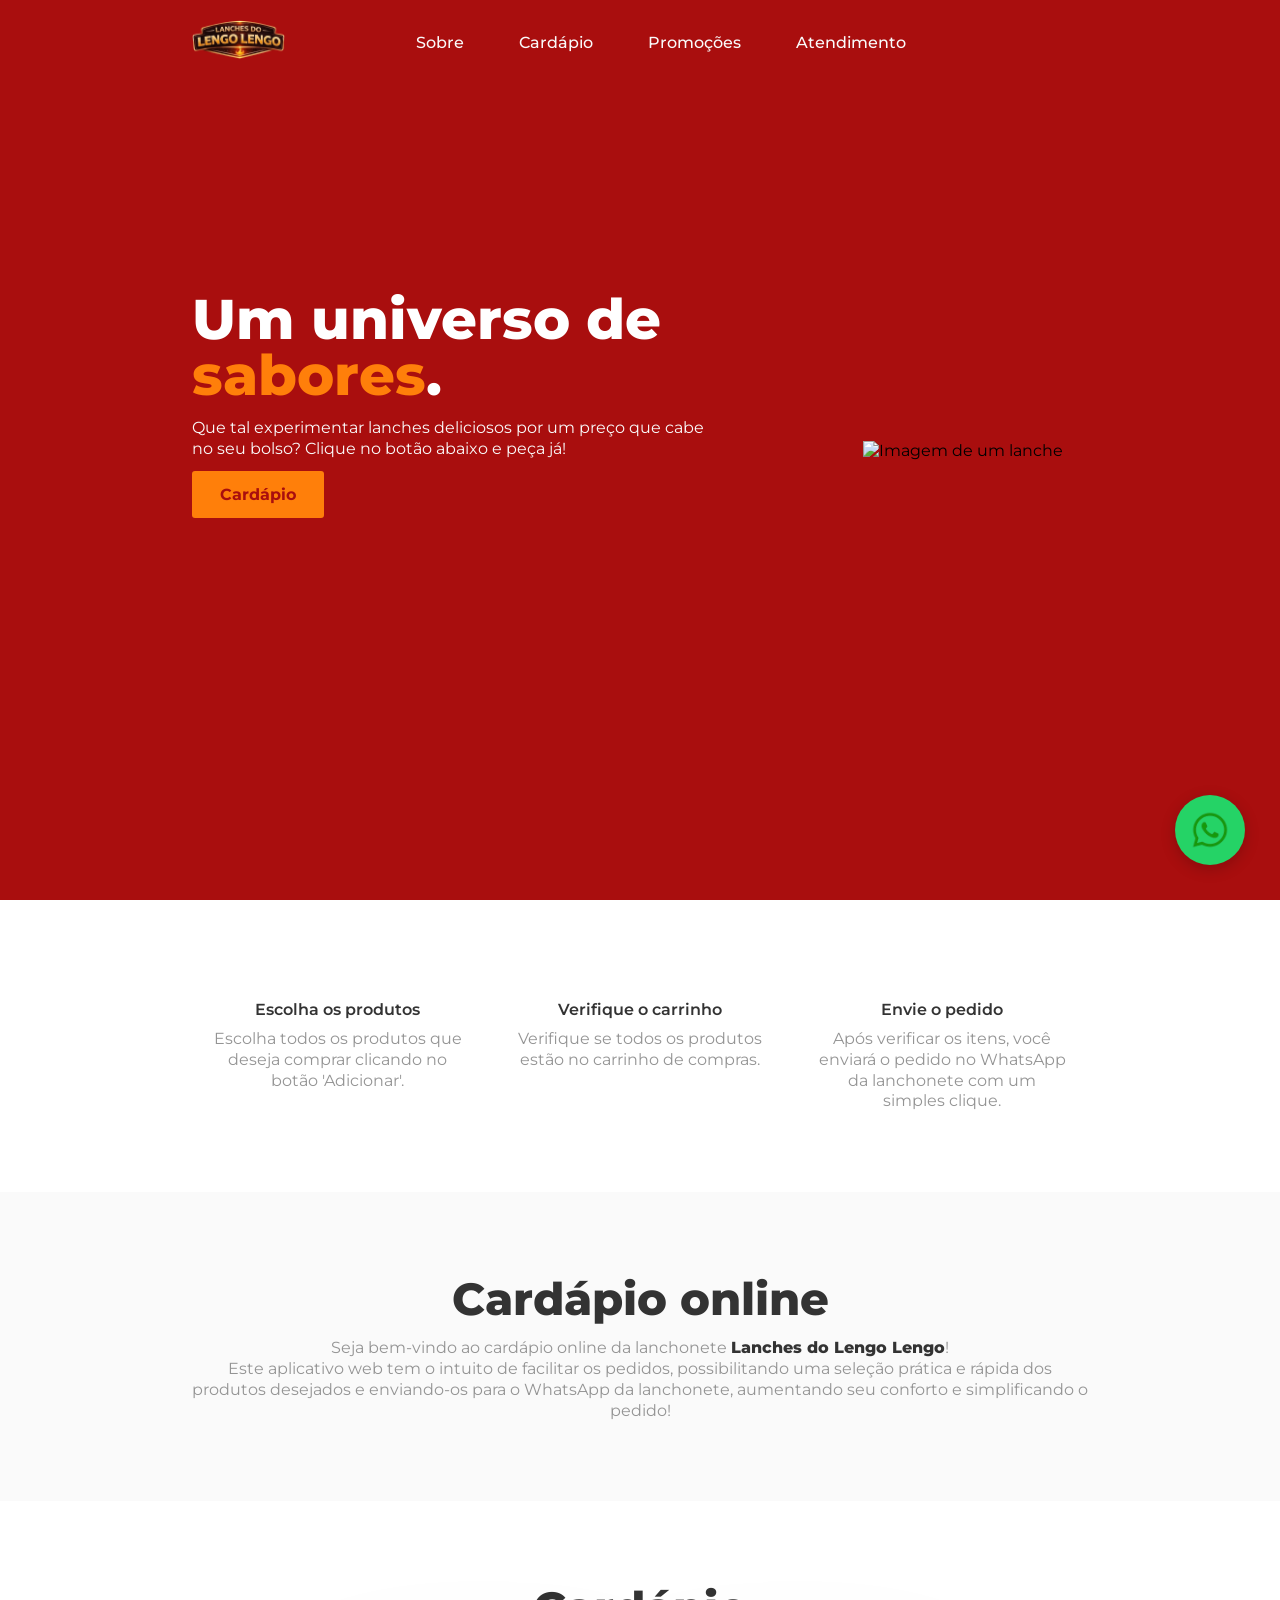
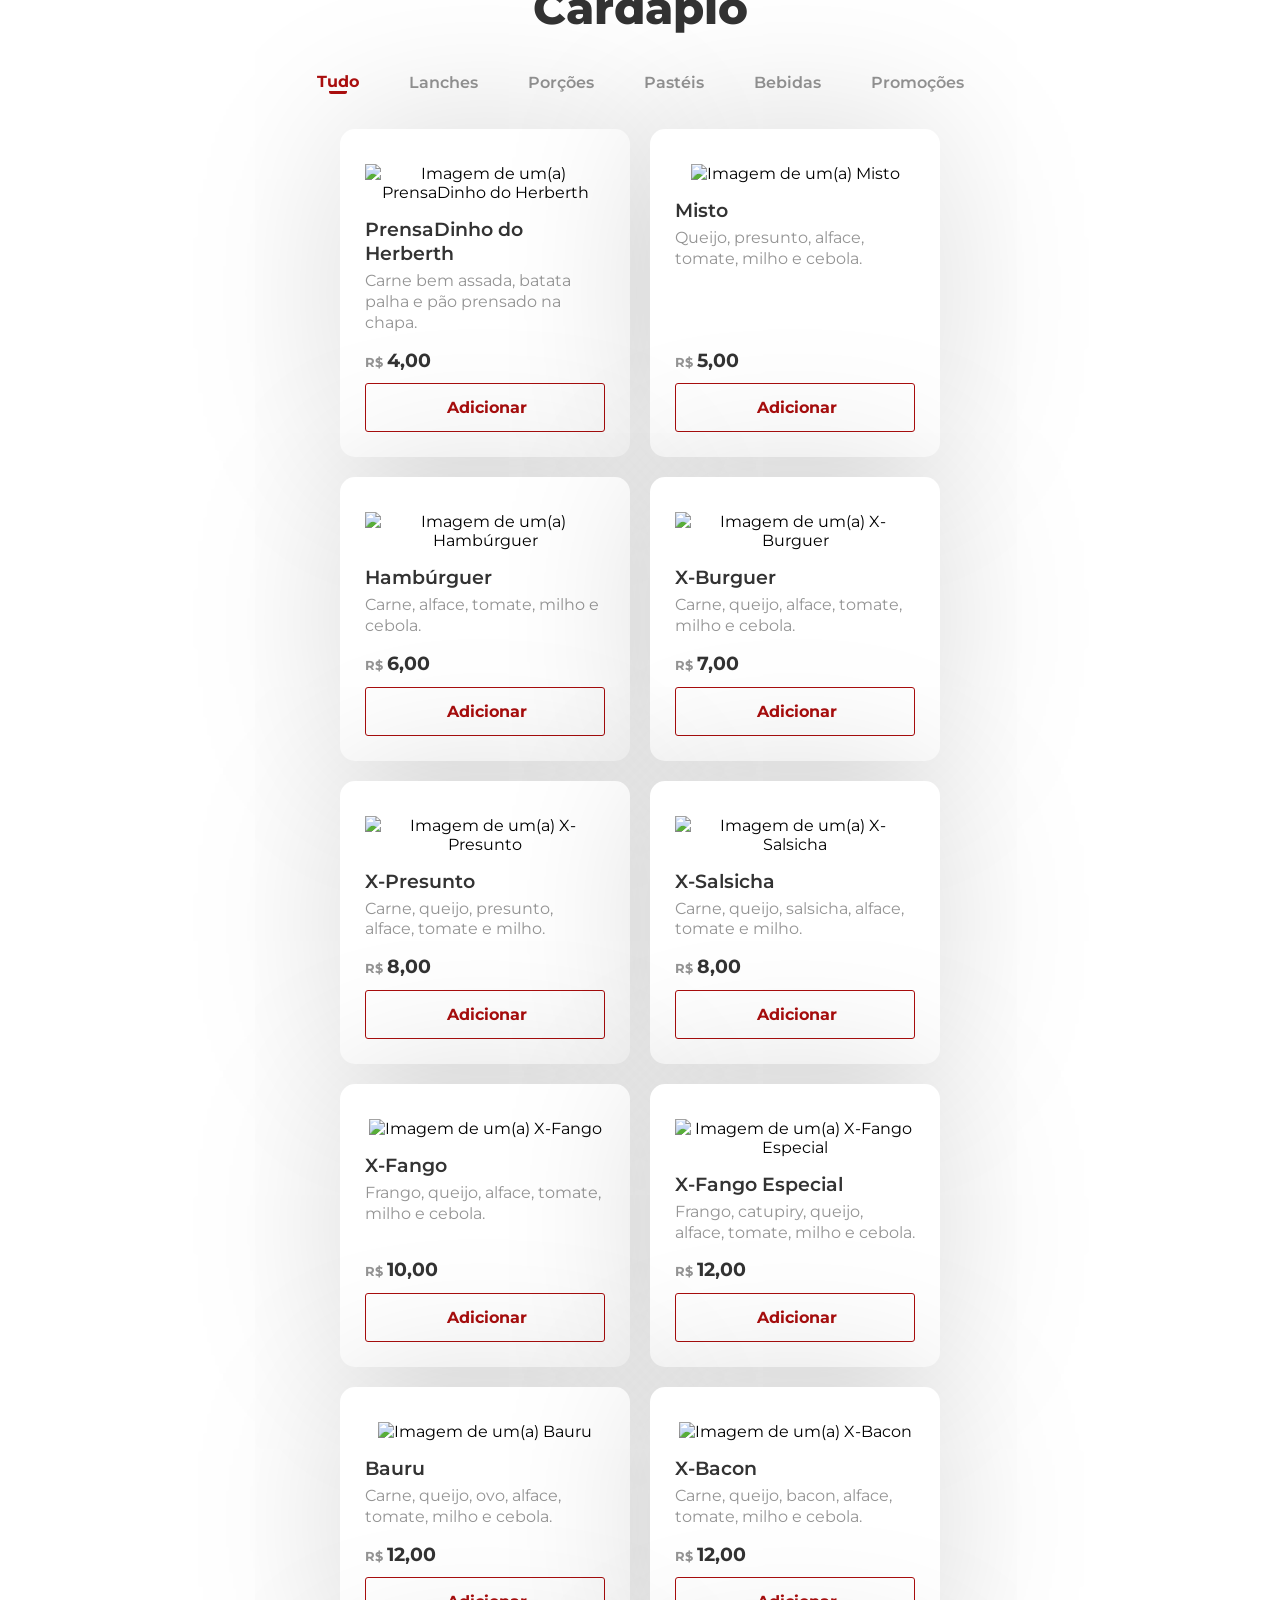
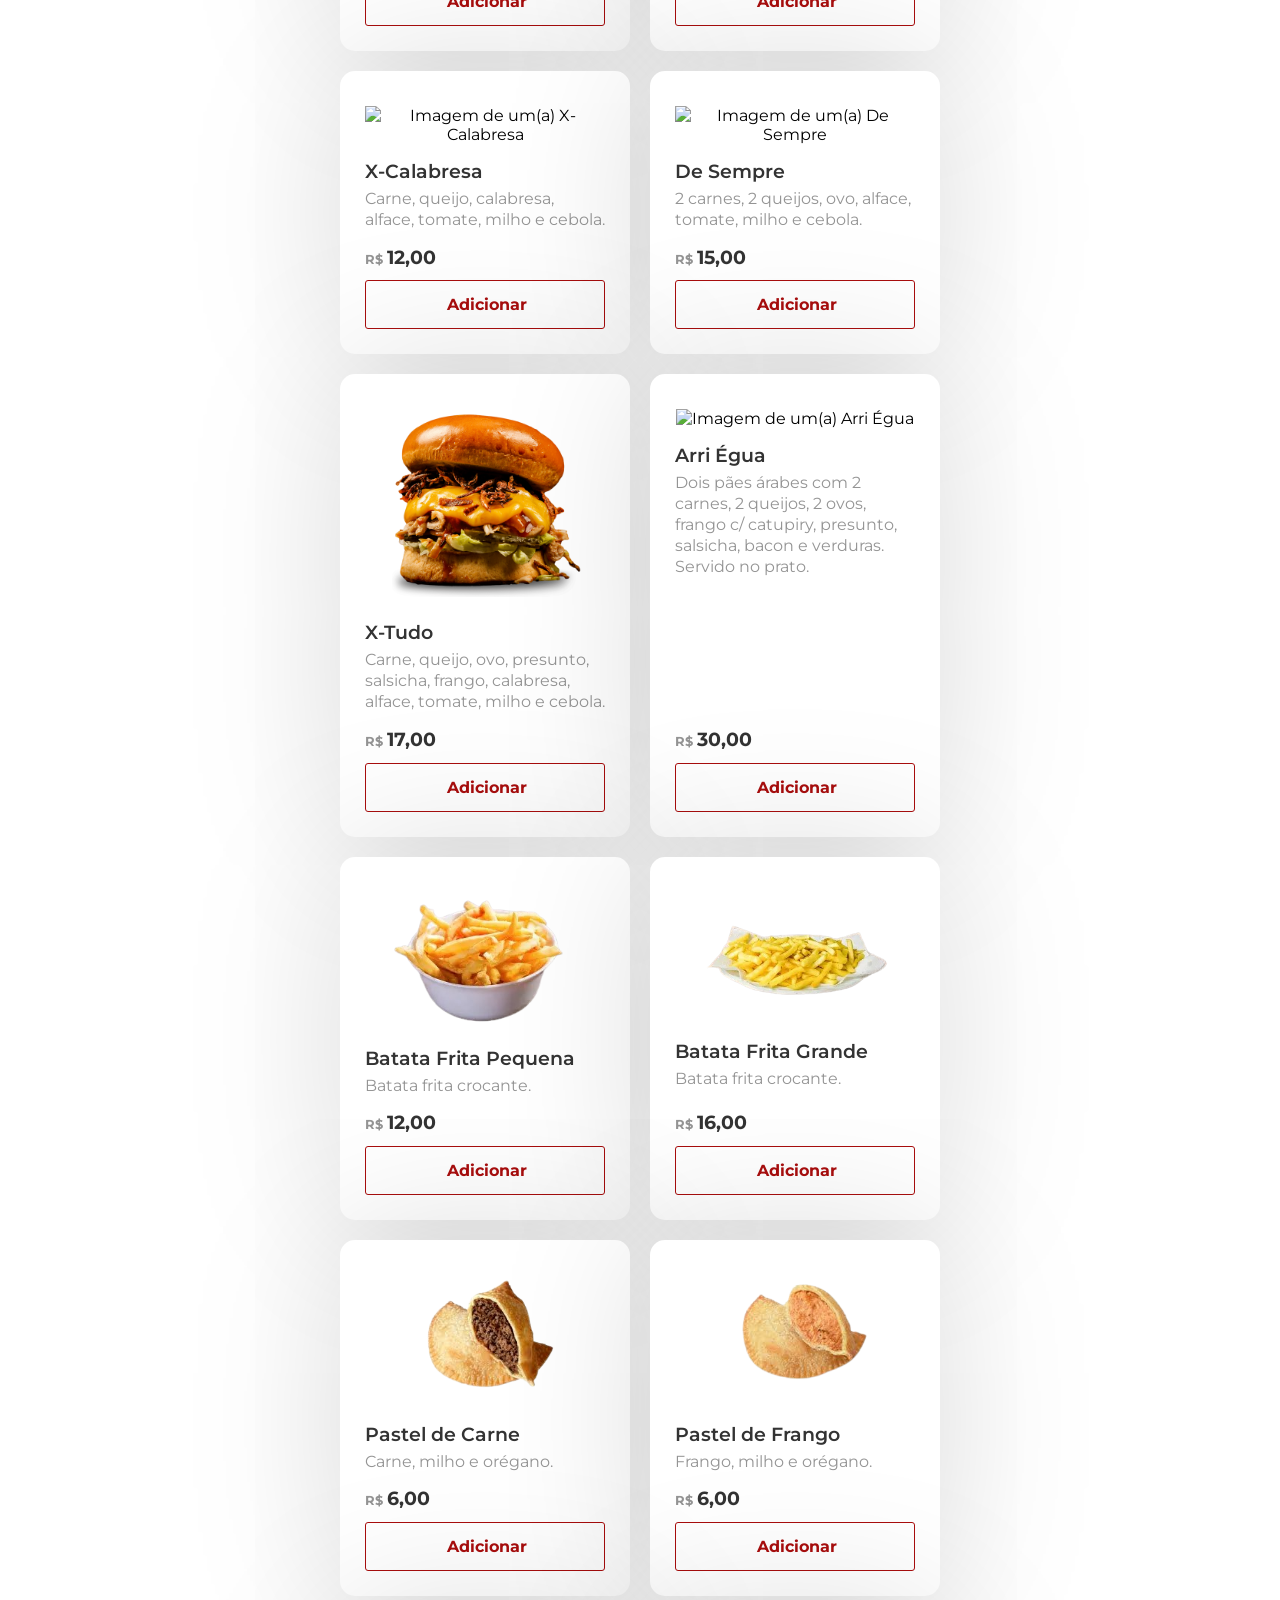
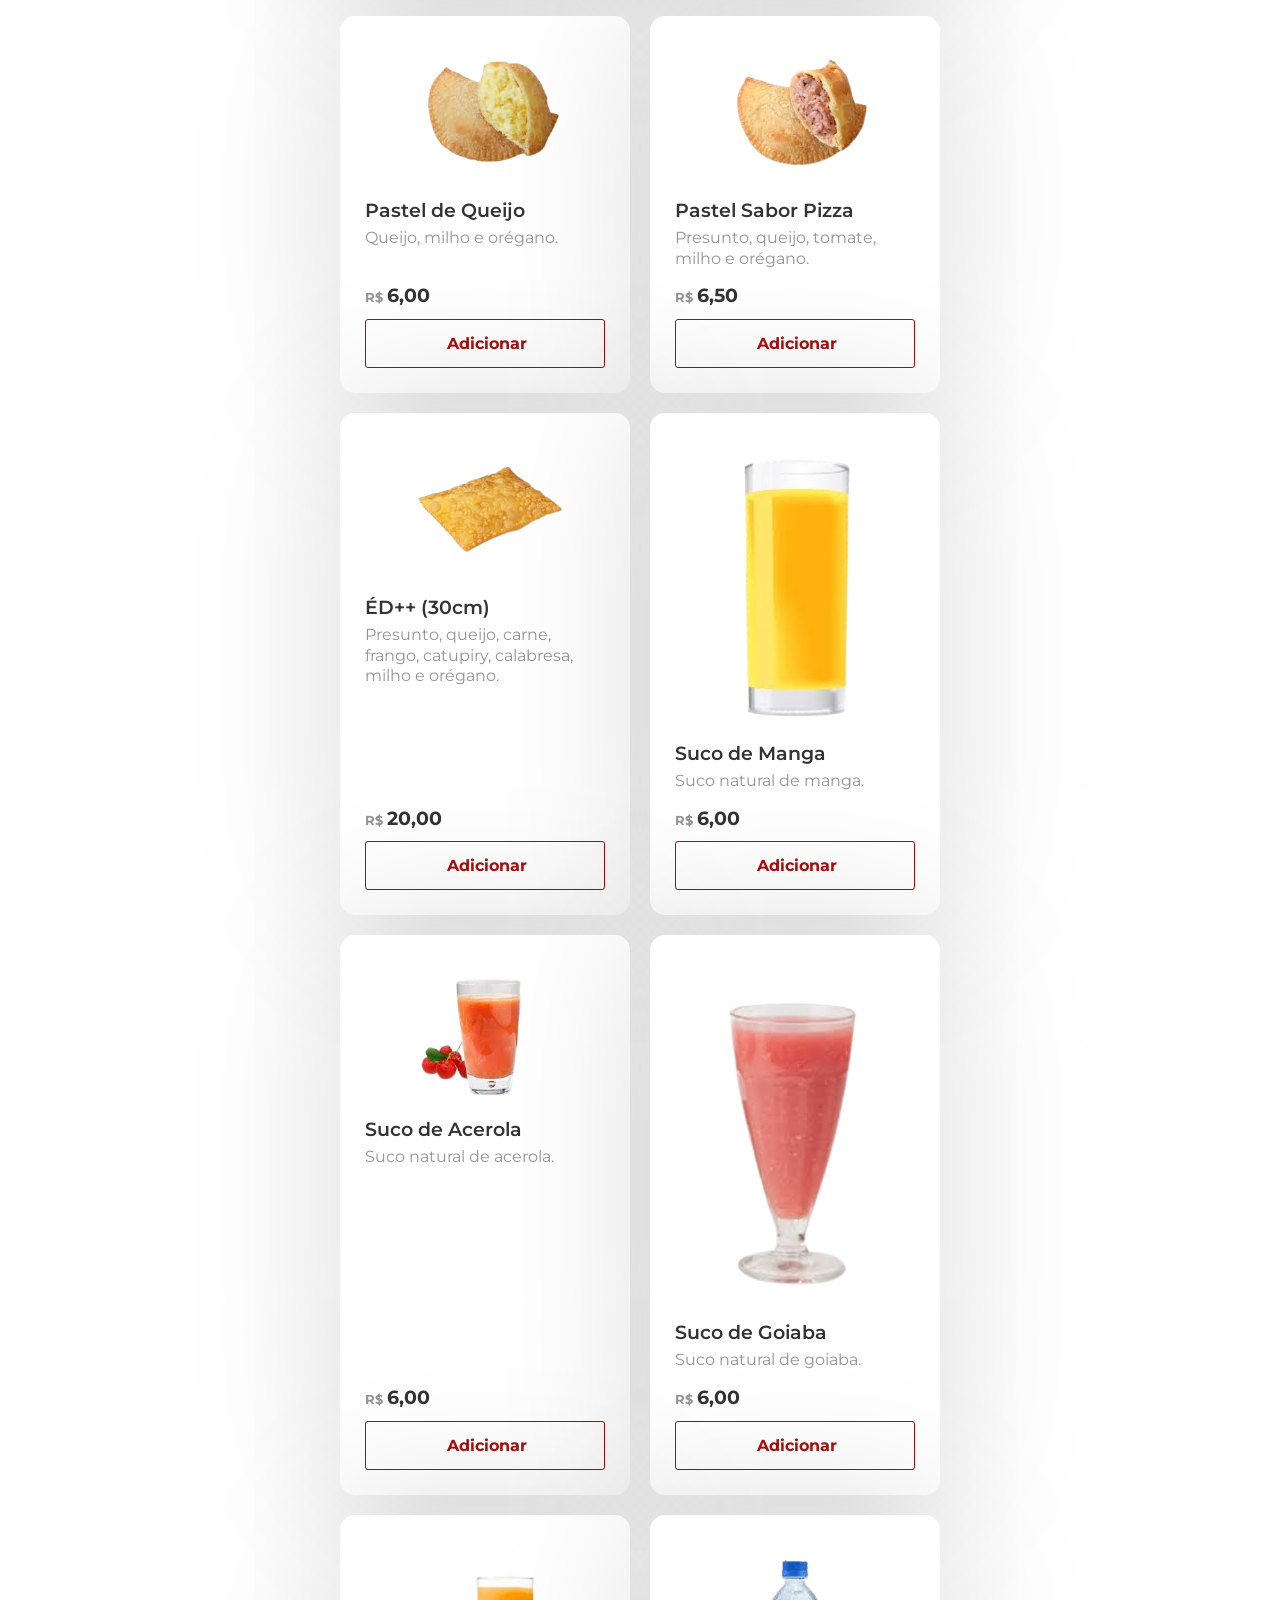
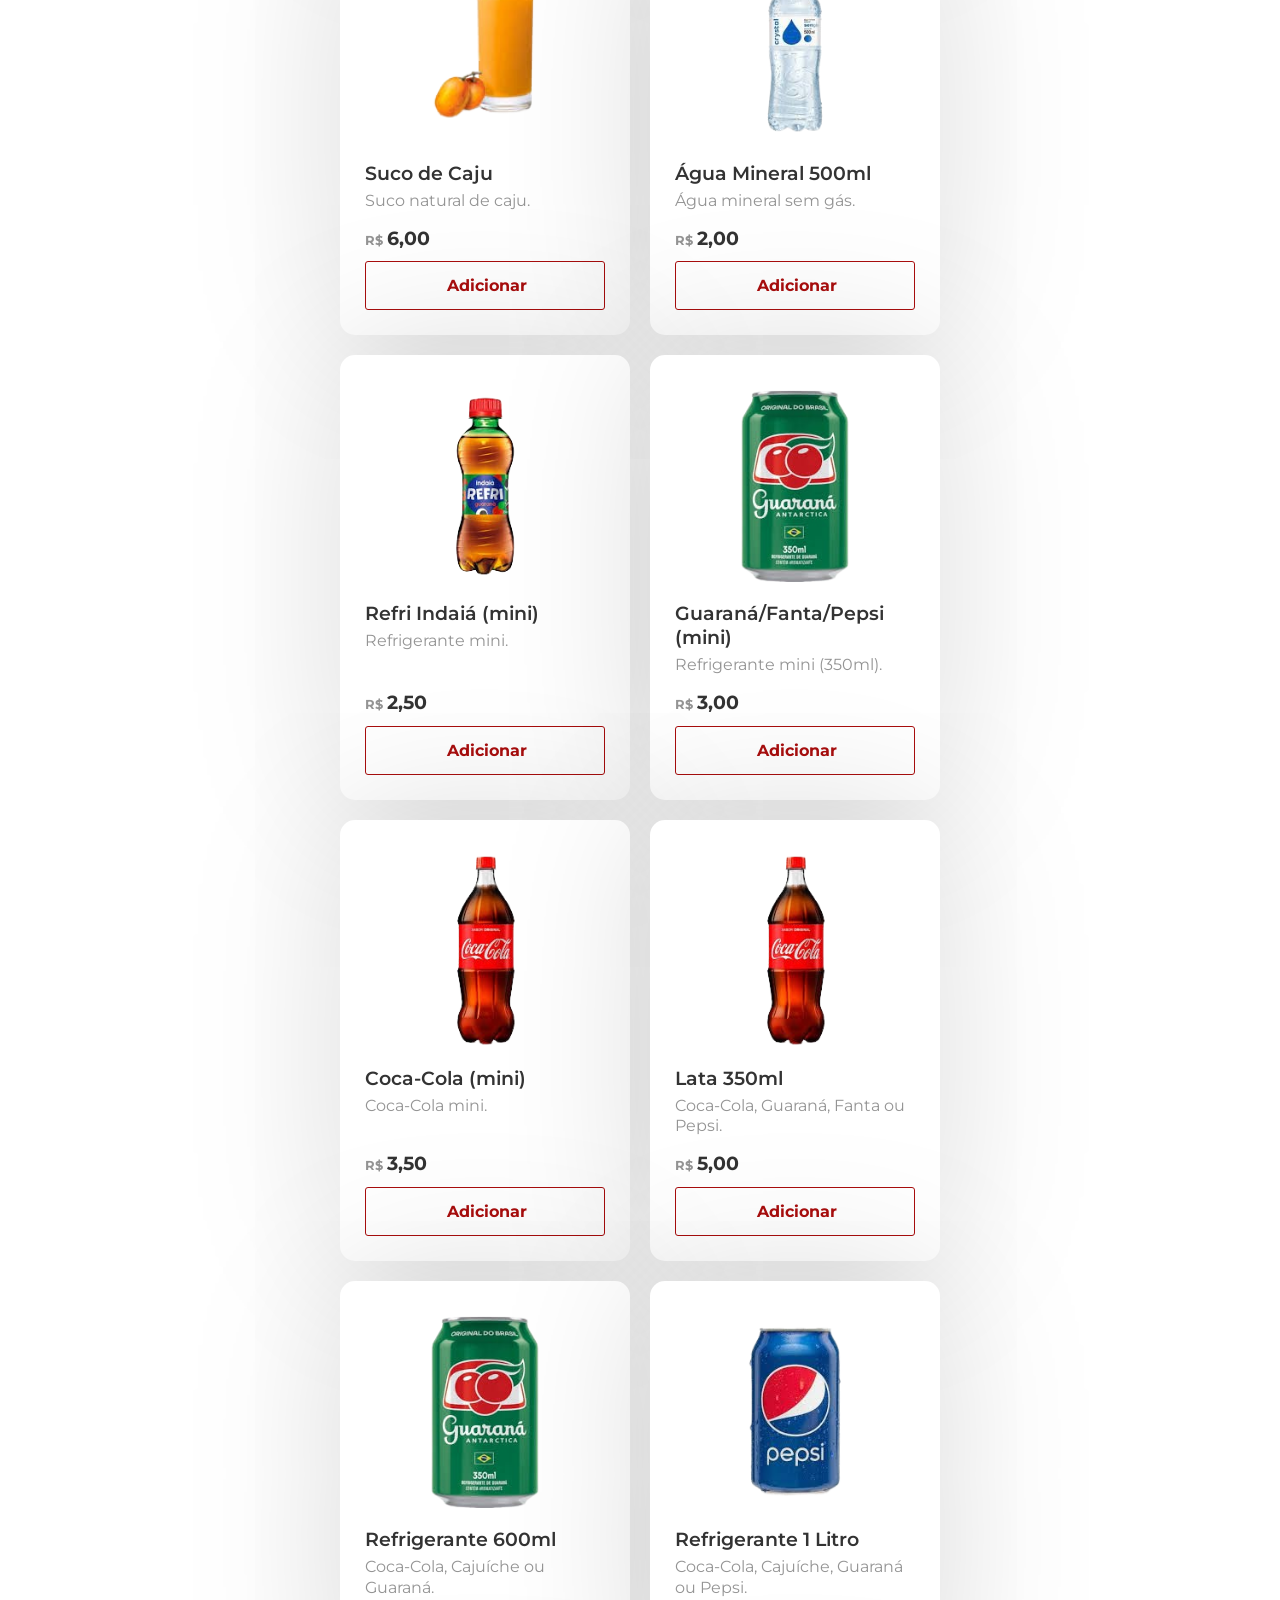
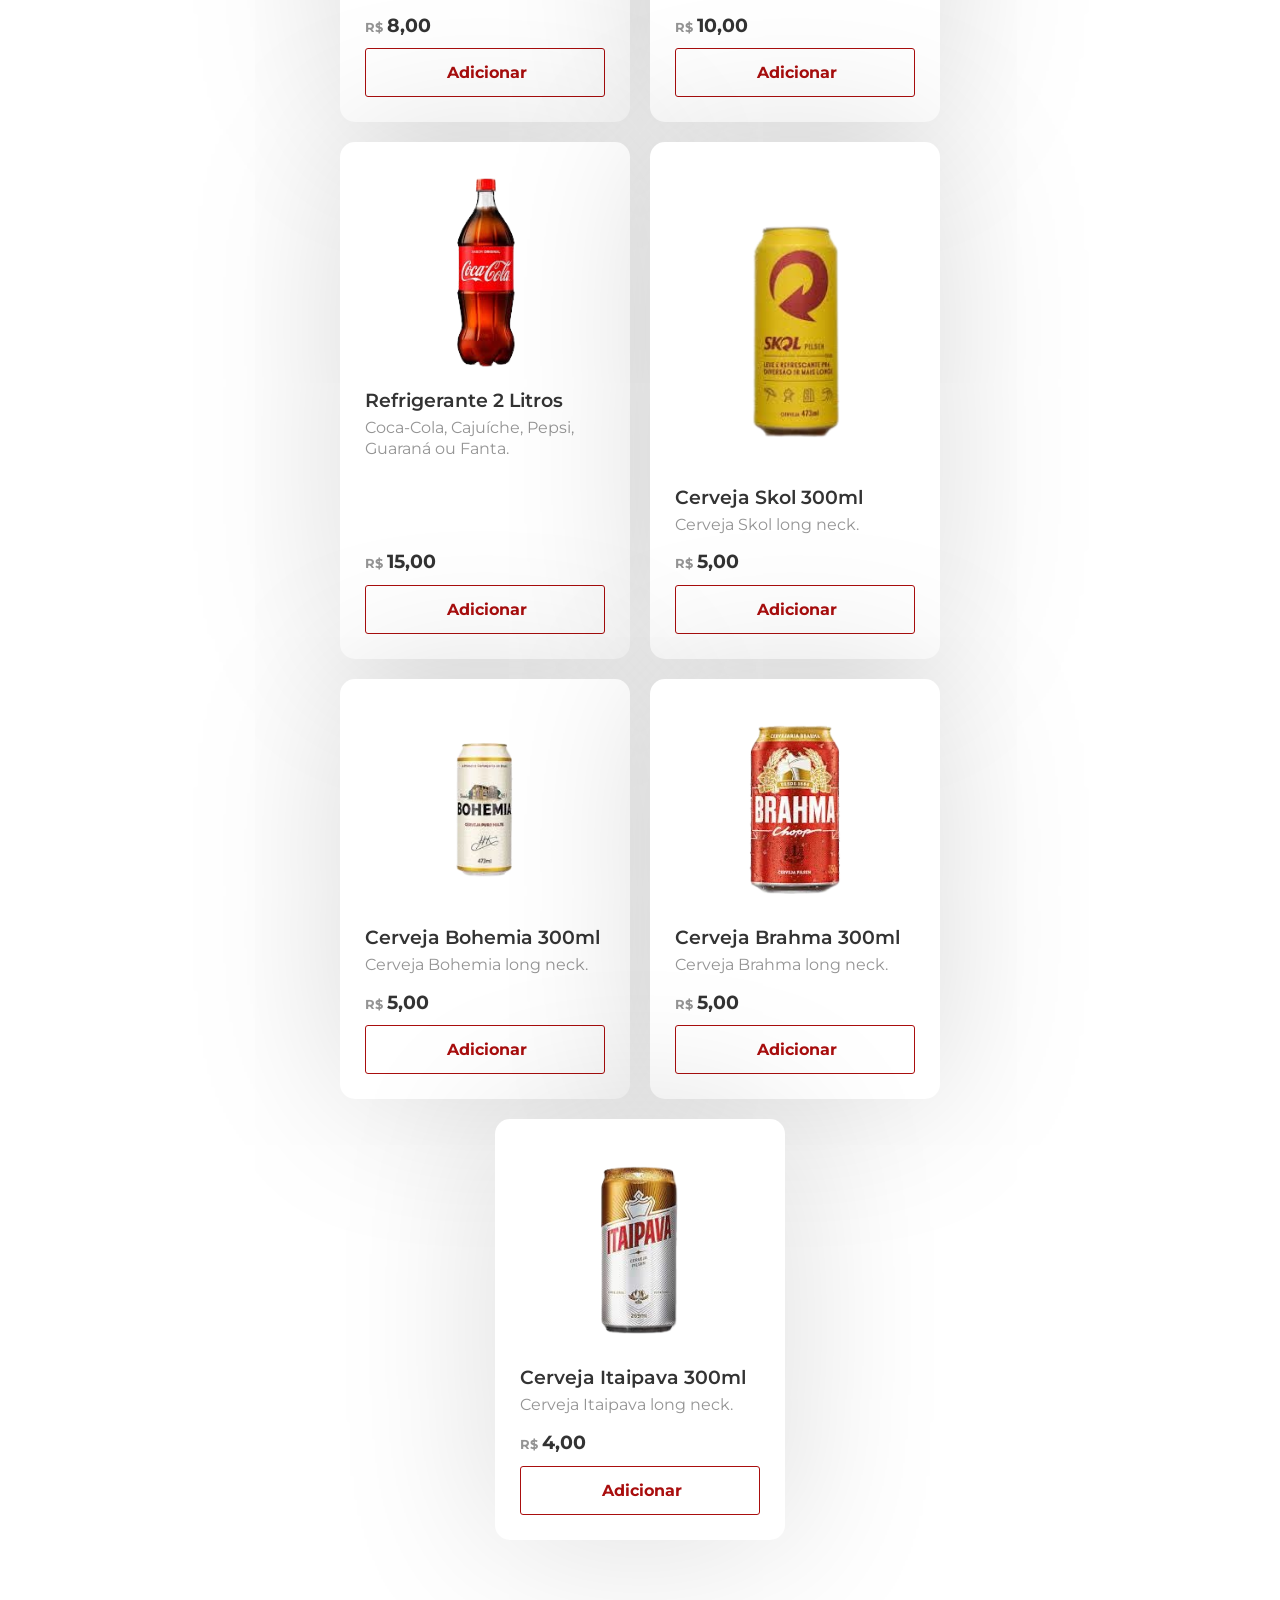
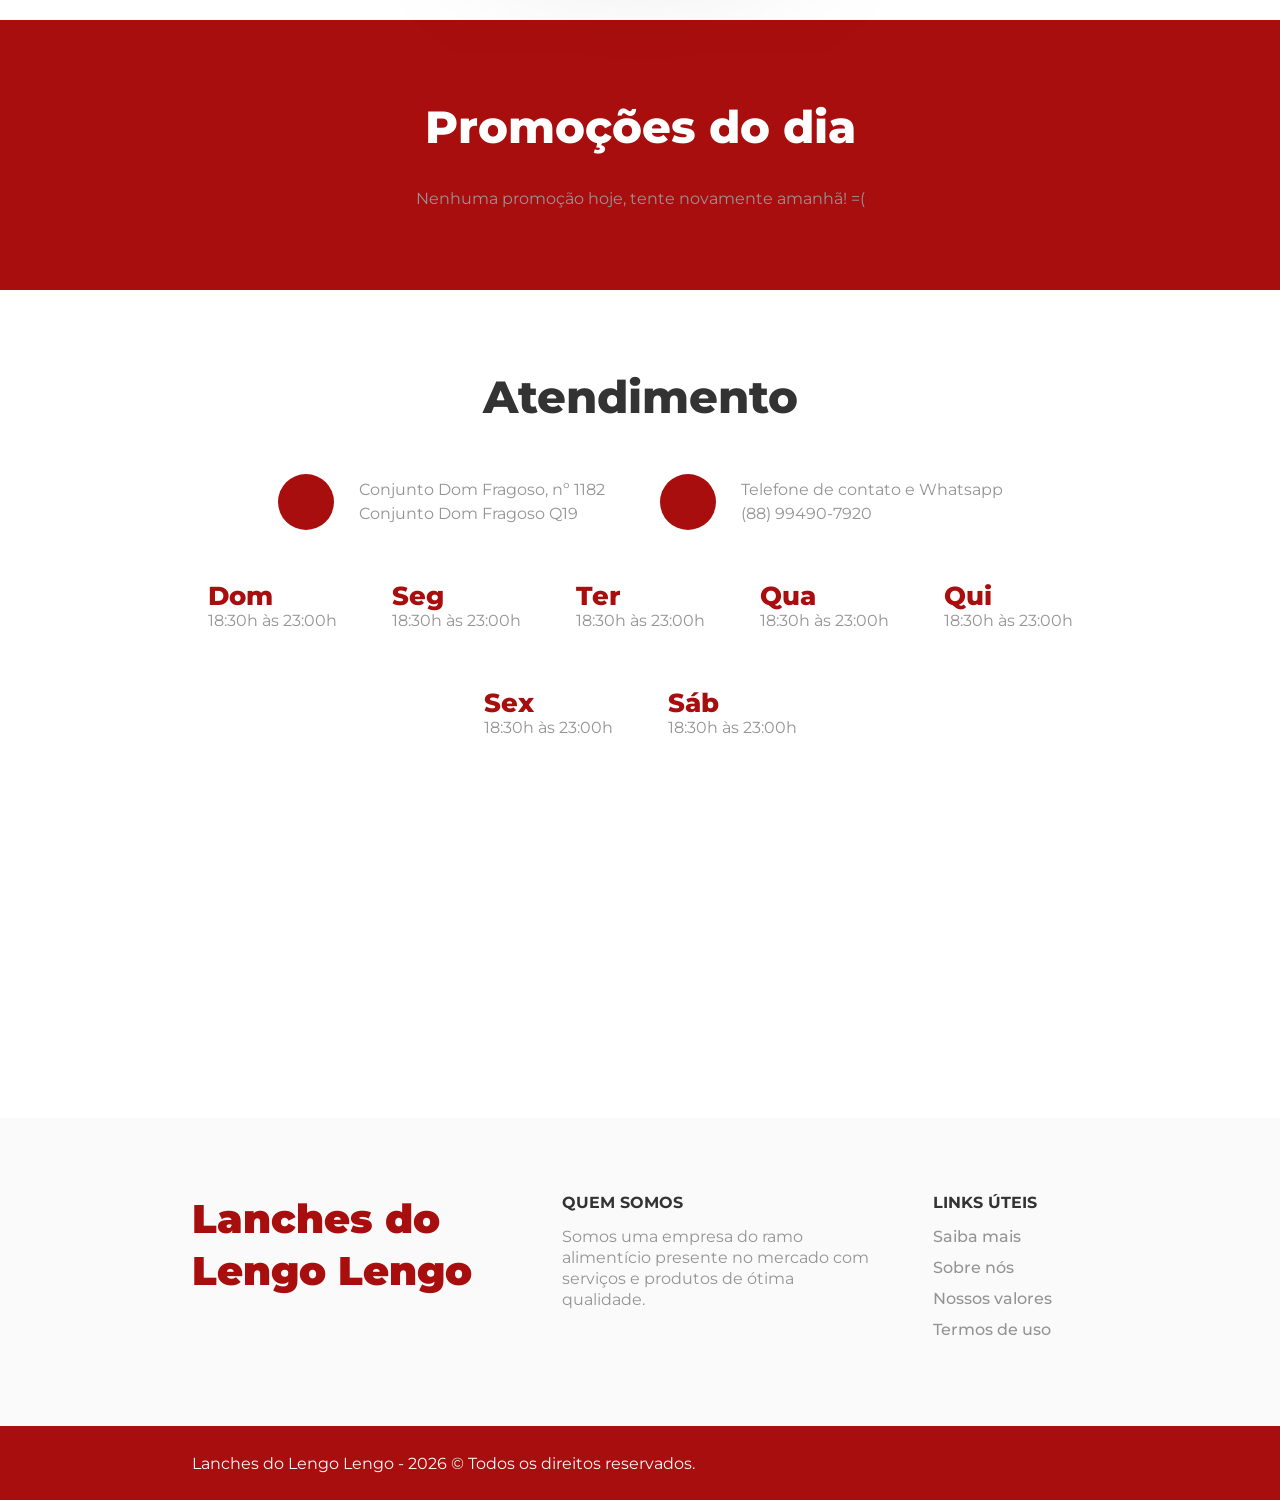
==== index.html @ bfedcb13 "Upload completo do site" ====
<!DOCTYPE html>
<html lang="pt-br">

<head>
    <meta charset="UTF-8" />
    <meta http-equiv="X-UA-Compatible" content="IE=edge" />
    <meta name="viewport" content="width=device-width, initial-scale=1.0" />
    <link rel="preconnect" href="https://fonts.googleapis.com">
    <link rel="preconnect" href="https://fonts.gstatic.com" crossorigin>
    <link href="https://fonts.googleapis.com/css2?family=Montserrat:wght@400;500;600;700;800;900&display=swap"
        rel="stylesheet">
    <link rel="stylesheet" href="./css/style.css">
    <link rel="stylesheet" type="text/css" href="https://cdn.jsdelivr.net/npm/toastify-js/src/toastify.min.css">
    <link rel="shortcut icon" href="./img/favicon.png" type="image/x-icon">
    <title>Lanches do | Lengo Lengo</title>
</head>

<body>
    <!-- NAVBAR -->
    <div class="navbar">
        <div class="content">
            <a href="#" class="logo">
                <img src="./img/logo.png" alt="Lanches do Lengo Lengo" height="40">
            </a>
            <!-- PC -->
            <div class="items">
                <a href="#about">
                    Sobre
                </a>
                <a href="#menu">
                    Cardápio
                </a>
                <a href="#promotions">
                    Promoções
                </a>
                <a href="#service">
                    Atendimento
                </a>
            </div>
            <div class="icons">
                <a href="./view/cart.html">
                    <span class="iconify-inline" data-icon="mdi:cart-variant"></span>
                    <div class="cartNotify"></div>
                </a>
                <a href="https://wa.me/5588994907920?text=Olá!%20Quero%20fazer%20um%20pedido" class="whatsapp">
                    <span class="iconify-inline" data-icon="akar-icons:whatsapp-fill"></span>
                </a>
            </div>
            <!-- Botão WhatsApp Flutuante -->
            <a href="https://wa.me/5588994907920?text=Olá!%20Quero%20fazer%20um%20pedido" class="whatsapp-float"
                target="_blank">
                <img src="./img/whats.png" alt="WhatsApp">
            </a>
            <!-- MOBILE -->
            <div class="btnMobile">
                <span class="iconify-inline" data-icon="cil:burger"></span>
            </div>
        </div>
        <div class="itemsMobile">
            <a href="#about">
                Sobre
            </a>
            <a href="#menu">
                Cardápio
            </a>
            <a href="#promotions">
                Promoções
            </a>
            <a href="#service">
                Atendimento
            </a>
            <div class="icons">
                <a href="./view/cart.html">
                    <span class="iconify-inline" data-icon="mdi:cart-variant"></span>
                    <div class="cartNotify"></div>
                </a>
                <a href="https://wa.me/5588994907920" class="whatsapp">
                    <span class="iconify-inline" data-icon="akar-icons:whatsapp-fill"></span>
                </a>
            </div>
        </div>
    </div>
    <!-- BANNER -->
    <div class="banner">
        <div class="bannerContent">
            <div>
                <h1>Um universo de <span>sabores</span>.</h1>
                <p id="subtitle">Que tal experimentar lanches deliciosos por um preço que cabe no seu bolso? Clique no
                    botão abaixo e peça já!</p>
                <a href="#menu" class="btn">Cardápio</a>
                <div class="social">
                    <a href="#">
                        <span class="iconify" data-icon="brandico:facebook"></span>
                    </a>
                    <a href="https://www.instagram.com/lanche_do_lengo_lengo?igsh=MXhtbGJpa2sxb2txZg==">
                        <span class="iconify" data-icon="akar-icons:instagram-fill"></span>
                    </a>
                </div>
            </div>
            <img src="./img/burger.png" alt="Imagem de um lanche">
        </div>
    </div>
    <!-- ITEMS -->
    <div class="items container">
        <div class="cardItems">
            <span class="iconify" data-icon="ph:tote-duotone"></span>
            <h4>Escolha os produtos</h4>
            <p>Escolha todos os produtos que deseja comprar clicando no botão 'Adicionar'.</p>
        </div>
        <div class="cardItems">
            <span class="iconify" data-icon="ph:circle-wavy-check-duotone"></span>
            <h4>Verifique o carrinho</h4>
            <p>Verifique se todos os produtos estão no carrinho de compras.</p>
        </div>
        <div class="cardItems">
            <span class="iconify" data-icon="ph:wallet-duotone"></span>
            <h4>Envie o pedido</h4>
            <p>Após verificar os itens, você enviará o pedido no WhatsApp da lanchonete com um simples clique.</p>
        </div>
    </div>
    <!-- ABOUT MENU ONLINE -->
    <div id="about">
        <div class="container">
            <h3>Cardápio online</h3>
            <p>Seja bem-vindo ao cardápio online da lanchonete <span>Lanches do Lengo Lengo</span>!</p>
            <p>Este aplicativo web tem o intuito de facilitar os pedidos, possibilitando uma seleção prática e rápida
                dos produtos desejados e enviando-os para o WhatsApp da lanchonete, aumentando seu conforto e
                simplificando o pedido!</p>
        </div>
    </div>
    <!-- MENU -->
    <div id="menu" class="container">
        <h3>Cardápio</h3>
        <div class="linksMenu">
            <button href="#" class="linkMenu active" id="showAll">Tudo</button>
            <button href="#" class="linkMenu" id="showSnacks">Lanches</button>
            <button href="#" class="linkMenu" id="showPortions">Porções</button>
            <button href="#" class="linkMenu" id="showPasteis">Pastéis</button>
            <button href="#" class="linkMenu" id="showDrinks">Bebidas</button>
            <a href="#promotions" class="linkMenu">Promoções</a>
        </div>
        <div class="cardsMenu" id="showMenu">
            <!-- ITEMS MENU -->
        </div>
    </div>

    <!-- PROMOTIONS -->
    <div id="promotions">
        <div class="container">
            <h3>Promoções do dia</h3>
            <div class="cardsMenu" id="showPromotions">
                <!-- ITEMS MENU -->
            </div>
        </div>
    </div>
    <!-- SERVICE -->
    <div id="service" class="container">
        <h3>Atendimento</h3>
        <div class="locAndCont">
            <div class="cardLAC">
                <div class="circle">
                    <span class="iconify-inline" data-icon="akar-icons:location"></span>
                </div>
                <p>Conjunto Dom Fragoso, nº 1182<br>Conjunto Dom Fragoso Q19</p>
            </div>
            <div class="cardLAC">
                <div class="circle">
                    <span class="iconify-inline" data-icon="akar-icons:phone"></span>
                </div>
                <p>Telefone de contato e Whatsapp<br>(88) 99490-7920</p>
            </div>

        </div>
        <div class="days">
            <div class="cardDays">
                <h5>Dom</h5>
                <p>18:30h às 23:00h</p>
            </div>
            <div class="cardDays">
                <h5>Seg</h5>
                <p>18:30h às 23:00h</p>
            </div>
            <div class="cardDays">
                <h5>Ter</h5>
                <p>18:30h às 23:00h</p>
            </div>
            <div class="cardDays">
                <h5>Qua</h5>
                <p>18:30h às 23:00h</p>
            </div>
            <div class="cardDays">
                <h5>Qui</h5>
                <p>18:30h às 23:00h</p>
            </div>
            <div class="cardDays">
                <h5>Sex</h5>
                <p>18:30h às 23:00h</p>
            </div>
            <div class="cardDays">
                <h5>Sáb</h5>
                <p>18:30h às 23:00h</p>
            </div>
        </div>
    </div>
    <!-- MAP -->
    <iframe
        src="https://www.google.com/maps/embed?pb=!1m18!1m12!1m3!1d3979.869975416305!2d-40.887133!3d-5.176528!2m3!1f0!2f0!3f0!3m2!1i1024!2i768!4f13.1!3m3!1m2!1s0x7b9f2e8e8b8b8b8%3A0x1234567890abcdef!2sRua%20Gon%C3%A7alo%20De%20Melo%20Lima%2C%201182%2C%20Crate%C3%BAs%20-%20CE%2C%2063705-305!5e0!3m2!1spt-BR!2sbr!4v1742745600000!5m2!1spt-BR!2sbr"
        class="map" allowfullscreen="" loading="lazy" referrerpolicy="no-referrer-when-downgrade">
    </iframe>
    <!-- FOOTER -->
    <div class="footerTop">
        <div class="content">
            <p id="logo">Lanches do Lengo Lengo</p>
            <div>
                <h4>Quem somos</h4>
                <p>Somos uma empresa do ramo alimentício presente no mercado com serviços e produtos de ótima
                    qualidade.</p>
            </div>
            <div class="links">
                <h4>Links úteis</h4>
                <a href="#">Saiba mais</a>
                <a href="#">Sobre nós</a>
                <a href="#">Nossos valores</a>
                <a href="#">Termos de uso</a>
            </div>
        </div>
    </div>
    <div class="footerBottom">
        <div class="content">
            <p>Lanches do Lengo Lengo - 2026 &copy; Todos os direitos reservados.</p>
            <div class="social">
                <a href="#">
                    <span class="iconify" data-icon="brandico:facebook"></span>
                </a>
                <a href="https://www.instagram.com/lanche_do_lengo_lengo?igsh=MXhtbGJpa2sxb2txZg==">
                    <span class="iconify" data-icon="akar-icons:instagram-fill"></span>
                </a>
            </div>
        </div>
    </div>

    <script src="https://code.iconify.design/2/2.2.1/iconify.min.js"></script>
    <script type="text/javascript" src="https://cdn.jsdelivr.net/npm/toastify-js"></script>
    <script src="./js/products.js"></script>
    <script src="./js/cart.js"></script>
    <script src="./js/menu.js"></script>
    <script src="./js/navbar.js"></script>
</body>

</html>
---- css/style.css ----
* {
  padding: 0;
  margin: 0;
  outline: 0;
  -webkit-box-sizing: border-box;
          box-sizing: border-box;
  font-family: 'Montserrat', sans-serif;
}

body {
  overflow-x: hidden;
  background: #FFFFFF;
}

html {
  scroll-behavior: smooth;
  scroll-padding-top: 3rem;
}

::-moz-selection {
  background: #FF7F0A;
  color: #FFFFFF;
}

::selection {
  background: #FF7F0A;
  color: #FFFFFF;
}

h1 {
  font-weight: 800;
  font-size: 3.5rem;
  line-height: 100%;
  color: #FFFFFF;
}

h1 span {
  color: #FF7F0A;
}

h3 {
  font-weight: 800;
  font-size: 2.8rem;
  color: #333;
  margin-bottom: 35px;
  text-align: center;
}

h4 {
  font-weight: 600;
  font-size: 1rem;
  color: #333;
}

p {
  font-weight: 400;
  font-size: 1rem;
  line-height: 130%;
  color: #949494;
}

.container {
  max-width: 1500px;
  margin: 0 auto;
  padding: 5rem 0;
}

@media (max-width: 767px) {
  .container {
    width: 95%;
  }
}

@media (min-width: 768px) and (max-width: 1024px) {
  .container {
    width: 90%;
  }
}

@media (min-width: 1025px) {
  .container {
    width: 70%;
  }
}

.row {
  display: -webkit-box;
  display: -ms-flexbox;
  display: flex;
  -ms-flex-wrap: wrap;
      flex-wrap: wrap;
  -webkit-box-pack: center;
      -ms-flex-pack: center;
          justify-content: center;
}

@media (min-width: 1024px) {
  .row {
    -webkit-box-align: center;
        -ms-flex-align: center;
            align-items: center;
    -ms-flex-wrap: nowrap;
        flex-wrap: nowrap;
  }
}

a {
  text-decoration: none;
}

.btn {
  background: #FF7F0A;
  color: #A90E0E;
  font-size: 1rem;
  font-weight: 700;
  padding: 14px 28px;
  border-radius: 3px;
}

.btn:hover {
  -webkit-filter: brightness(0.8);
          filter: brightness(0.8);
  -webkit-transition: .5s ease;
  transition: .5s ease;
}

.navbar {
  position: fixed;
  top: 0;
  left: 0;
  z-index: 2;
  background: #A90E0E;
  width: 100%;
  padding: 20px 0;
}

.navbar .content {
  display: -webkit-box;
  display: -ms-flexbox;
  display: flex;
  -webkit-box-pack: justify;
      -ms-flex-pack: justify;
          justify-content: space-between;
  -webkit-box-align: center;
      -ms-flex-align: center;
          align-items: center;
  max-width: 1500px;
  margin: 0 auto;
}

@media (max-width: 767px) {
  .navbar .content {
    width: 95%;
  }
}

@media (min-width: 768px) and (max-width: 1024px) {
  .navbar .content {
    width: 90%;
  }
}

@media (min-width: 1025px) {
  .navbar .content {
    width: 70%;
  }
}

.navbar .content #logo {
  font-size: 2rem;
  font-weight: 900;
  color: #FFFFFF;
}

.navbar .content .items, .navbar .content .icons {
  display: -webkit-box;
  display: -ms-flexbox;
  display: flex;
  -webkit-box-pack: center;
      -ms-flex-pack: center;
          justify-content: center;
  -webkit-box-align: center;
      -ms-flex-align: center;
          align-items: center;
}

@media (max-width: 1229px) {
  .navbar .content .items, .navbar .content .icons {
    display: none;
  }
}

.navbar .content .items {
  gap: 55px;
}

.navbar .content .items a {
  font-weight: 500;
  color: #FAFAFA;
}

.navbar .content .items a:hover {
  color: #FF7F0A;
  -webkit-transition: .5s ease;
  transition: .5s ease;
}

.navbar .content .btnMobile {
  font-size: 2rem;
  color: #FFFFFF;
}

@media (min-width: 1230px) {
  .navbar .content .btnMobile {
    display: none;
  }
}

.navbar .content .btnMobile:hover {
  color: #FF7F0A;
  -webkit-transition: .5s ease;
  transition: .5s ease;
}

.navbar .icons {
  gap: 50px;
}

.navbar .icons #cart, .navbar .icons a {
  position: relative;
  color: #FFFFFF;
  font-size: 1.5rem;
  cursor: pointer;
}

.navbar .icons #cart:hover, .navbar .icons a:hover {
  color: #FF7F0A;
  -webkit-transition: .5s ease;
  transition: .5s ease;
}

.navbar .icons #cart .cartNotify, .navbar .icons a .cartNotify {
  display: none;
  position: absolute;
  right: -1px;
  top: 1px;
  background: lightgreen;
  width: 10px;
  height: 10px;
  border-radius: 50%;
  border: 2px solid #A90E0E;
}

.navbar .itemsMobile {
  position: absolute;
  top: 0;
  right: 0;
  z-index: -1;
  display: -webkit-box;
  display: -ms-flexbox;
  display: flex;
  -webkit-box-pack: center;
      -ms-flex-pack: center;
          justify-content: center;
  -webkit-box-align: center;
      -ms-flex-align: center;
          align-items: center;
  -webkit-box-orient: vertical;
  -webkit-box-direction: normal;
      -ms-flex-direction: column;
          flex-direction: column;
  gap: 55px 0;
  background: #A90E0E;
  width: 65%;
  height: 100vh;
  -webkit-box-shadow: 0 0 150px 0 rgba(0, 0, 0, 0.15);
          box-shadow: 0 0 150px 0 rgba(0, 0, 0, 0.15);
  -webkit-transform: translateX(100%);
          transform: translateX(100%);
  -webkit-transition: .5s ease;
  transition: .5s ease;
}

@media (min-width: 1025px) {
  .navbar .itemsMobile {
    display: none;
  }
}

.navbar .itemsMobile .icons {
  display: -webkit-box;
  display: -ms-flexbox;
  display: flex;
  margin-top: 25px;
}

.navbar .itemsMobile a, .navbar .itemsMobile div {
  font-weight: 500;
  color: #FFFFFF;
  font-size: 1.2rem;
}

.navbar .itemsMobile a:hover, .navbar .itemsMobile div:hover {
  color: #FF7F0A;
  -webkit-transition: .5s ease;
  transition: .5s ease;
}

.banner {
  background: #A90E0E;
  width: 100%;
  height: 100vh;
}

.banner #subtitle {
  margin: 15px 0 25px 0;
  color: #FAFAFA;
}

.banner .bannerContent {
  display: -webkit-box;
  display: -ms-flexbox;
  display: flex;
  -webkit-box-pack: center;
      -ms-flex-pack: center;
          justify-content: center;
  -webkit-box-align: center;
      -ms-flex-align: center;
          align-items: center;
  height: 100%;
  margin: 0 auto;
  max-width: 1500px;
}

@media (max-width: 767px) {
  .banner .bannerContent {
    width: 95%;
  }
}

@media (min-width: 768px) and (max-width: 1024px) {
  .banner .bannerContent {
    width: 90%;
  }
}

@media (min-width: 1025px) {
  .banner .bannerContent {
    width: 70%;
  }
}

.banner .bannerContent .social {
  margin-top: 15%;
}

.banner .bannerContent .social a {
  color: #FFFFFF;
  font-size: 1.2rem;
  margin-right: 20px;
}

.banner .bannerContent .social a:hover {
  color: #FF7F0A;
  -webkit-transition: .5s ease;
  transition: .5s ease;
}

.banner img {
  width: 50%;
  margin-left: 15%;
  margin-right: -5%;
  -webkit-user-select: none;
     -moz-user-select: none;
      -ms-user-select: none;
          user-select: none;
}

@media (max-width: 767px) {
  .banner img {
    display: none;
  }
}

@media (min-width: 768px) and (max-width: 1024px) {
  .banner img {
    margin: 0 -3% 0 3%;
  }
}

.items {
  display: -webkit-box;
  display: -ms-flexbox;
  display: flex;
  -webkit-box-pack: space-evenly;
      -ms-flex-pack: space-evenly;
          justify-content: space-evenly;
  -webkit-box-align: start;
      -ms-flex-align: start;
          align-items: flex-start;
  -ms-flex-wrap: wrap;
      flex-wrap: wrap;
  gap: 50px 3.5%;
}

@media (max-width: 1024px) {
  .items {
    -webkit-box-pack: center;
        -ms-flex-pack: center;
            justify-content: center;
  }
}

.items .cardItems {
  text-align: center;
}

@media (min-width: 768px) and (max-width: 1024px) {
  .items .cardItems {
    width: 70%;
  }
}

@media (min-width: 1025px) {
  .items .cardItems {
    width: 250px;
  }
}

.items .cardItems .iconify {
  color: #A90E0E;
  font-size: 5.5rem;
}

.items .cardItems h4 {
  margin: 20px 0 10px 0;
}

#about {
  background: #FAFAFA;
  text-align: center;
}

#about h3 {
  margin-bottom: 12px;
}

#about span {
  font-weight: 800;
  color: #333;
}

.linksMenu {
  display: -webkit-box;
  display: -ms-flexbox;
  display: flex;
  -webkit-box-pack: center;
      -ms-flex-pack: center;
          justify-content: center;
  -webkit-box-align: center;
      -ms-flex-align: center;
          align-items: center;
  -ms-flex-wrap: wrap;
      flex-wrap: wrap;
  margin-bottom: 35px;
  gap: 25px 50px;
}

.linksMenu button, .linksMenu a {
  border: none;
  background: transparent;
  font-weight: 600;
  color: #949494;
  font-size: 1rem;
  cursor: pointer;
}

.linksMenu button:hover, .linksMenu a:hover {
  color: #FF7F0A;
  -webkit-transition: .5s ease;
  transition: .5s ease;
}

.linksMenu .active {
  color: #A90E0E !important;
  font-weight: 700;
  position: relative;
  line-height: 150%;
}

.linksMenu .active:after {
  content: '';
  position: absolute;
  border-bottom: 3px solid #A90E0E;
  border-radius: 2px;
  width: 18px;
  height: 2px;
  bottom: 0;
  left: calc(50% - 9px);
}

.cardsMenu {
  display: -webkit-box;
  display: -ms-flexbox;
  display: flex;
  -webkit-box-pack: center;
      -ms-flex-pack: center;
          justify-content: center;
  -webkit-box-align: stretch;
      -ms-flex-align: stretch;
          align-items: stretch;
  -ms-flex-wrap: wrap;
      flex-wrap: wrap;
  gap: 20px;
}

.cardsMenu .card {
  display: -webkit-box;
  display: -ms-flexbox;
  display: flex;
  -webkit-box-pack: justify;
      -ms-flex-pack: justify;
          justify-content: space-between;
  -webkit-box-orient: vertical;
  -webkit-box-direction: normal;
      -ms-flex-direction: column;
          flex-direction: column;
  width: 290px;
  background: #FFFFFF;
  border-radius: 15px;
  padding: 25px;
  -webkit-box-shadow: 0 0 160px 0 rgba(0, 0, 0, 0.15);
          box-shadow: 0 0 160px 0 rgba(0, 0, 0, 0.15);
}

.cardsMenu .card .cardImg {
  text-align: center;
}

.cardsMenu .card .cardImg img {
  width: 80%;
  margin: 10px 0 15px 0;
  -webkit-user-select: none;
     -moz-user-select: none;
      -ms-user-select: none;
          user-select: none;
}

.cardsMenu .card h4 {
  font-size: 1.2rem;
}

.cardsMenu .card p {
  margin: 6px 0 12px 0;
}

.cardsMenu .card .lastPrice {
  font-size: .8rem;
  font-weight: 700;
  margin: 0;
}

.cardsMenu .card .lastPrice span {
  font-size: 1rem;
  text-decoration: line-through;
}

.cardsMenu .card .price {
  font-size: .8rem;
  font-weight: 700;
}

.cardsMenu .card .price span {
  font-size: 1.2rem;
  color: #333;
}

.cardsMenu .card .btn {
  border: 1px solid #A90E0E;
  color: #A90E0E;
  background: transparent;
  cursor: pointer;
  width: 100%;
  bottom: 0;
}

.cardsMenu .card .btn .iconify-inline {
  margin-right: 3px;
}

.cardsMenu .card .btn:hover {
  background: #A90E0E;
  color: #FFFFFF;
}

#promotions {
  background: #A90E0E;
}

#promotions h3 {
  color: #FFFFFF;
}

#service .locAndCont, #service .days {
  display: -webkit-box;
  display: -ms-flexbox;
  display: flex;
  -webkit-box-pack: center;
      -ms-flex-pack: center;
          justify-content: center;
  -webkit-box-align: center;
      -ms-flex-align: center;
          align-items: center;
  -ms-flex-wrap: wrap;
      flex-wrap: wrap;
  gap: 55px;
  margin: 50px 0;
}

#service .cardDays h5 {
  font-size: 1.6rem;
  font-weight: 800;
  color: #A90E0E;
}

#service .cardLAC {
  display: -webkit-box;
  display: -ms-flexbox;
  display: flex;
  -webkit-box-align: center;
      -ms-flex-align: center;
          align-items: center;
}

#service .cardLAC .circle {
  display: -webkit-box;
  display: -ms-flexbox;
  display: flex;
  -webkit-box-pack: center;
      -ms-flex-pack: center;
          justify-content: center;
  -webkit-box-align: center;
      -ms-flex-align: center;
          align-items: center;
  background: #A90E0E;
  width: 3.5rem;
  height: 3.5rem;
  border-radius: 50%;
  margin-right: 25px;
}

#service .cardLAC .iconify-inline {
  color: #FFFFFF;
  font-size: 1.8rem;
}

#service .cardLAC p {
  line-height: 150%;
}

.map {
  width: 100%;
  height: 250px;
  border: 0;
  margin-bottom: -4px;
}

.footerTop {
  background: #FAFAFA;
}

.footerTop .content {
  display: -ms-grid;
  display: grid;
  -ms-grid-columns: 2fr 2fr 1fr;
      grid-template-columns: 2fr 2fr 1fr;
  gap: 60px;
  margin: 0 auto;
  padding: 75px 0;
  max-width: 1500px;
}

@media (max-width: 767px) {
  .footerTop .content {
    width: 95%;
    -ms-grid-columns: 1fr;
        grid-template-columns: 1fr;
  }
}

@media (min-width: 768px) and (max-width: 1024px) {
  .footerTop .content {
    width: 90%;
    -ms-grid-columns: 1fr;
        grid-template-columns: 1fr;
  }
}

@media (min-width: 1025px) {
  .footerTop .content {
    width: 70%;
  }
}

.footerTop .content h4 {
  margin-bottom: 15px;
  font-weight: 700;
  text-transform: uppercase;
}

.footerTop .content #logo {
  font-size: 2.5rem;
  font-weight: 900;
  color: #A90E0E;
}

.footerTop .content .links {
  display: -webkit-box;
  display: -ms-flexbox;
  display: flex;
  -webkit-box-orient: vertical;
  -webkit-box-direction: normal;
      -ms-flex-direction: column;
          flex-direction: column;
}

.footerTop .content .links a {
  margin-bottom: 12px;
  color: #949494;
  font-weight: 500;
}

.footerTop .content .links a:hover {
  color: #A90E0E;
  -webkit-transition: .5s ease;
  transition: .5s ease;
}

.footerBottom {
  background: #A90E0E;
}

.footerBottom .content {
  display: -webkit-box;
  display: -ms-flexbox;
  display: flex;
  -webkit-box-pack: justify;
      -ms-flex-pack: justify;
          justify-content: space-between;
  margin: 0 auto;
  padding: 28px 0 22px 0;
  max-width: 1500px;
}

@media (max-width: 767px) {
  .footerBottom .content {
    -webkit-box-pack: center;
        -ms-flex-pack: center;
            justify-content: center;
    -ms-flex-wrap: wrap;
        flex-wrap: wrap;
    width: 95%;
    text-align: center;
    gap: 25px 0;
  }
}

@media (min-width: 768px) and (max-width: 1024px) {
  .footerBottom .content {
    width: 90%;
  }
}

@media (min-width: 1025px) {
  .footerBottom .content {
    width: 70%;
  }
}

.footerBottom .content p {
  color: #FAFAFA;
}

.footerBottom .content .social a {
  color: #FAFAFA;
  font-size: 1.2rem;
  margin-left: 18px;
}

.footerBottom .content .social a:hover {
  color: #FF7F0A;
  -webkit-transition: .5s ease;
  transition: .5s ease;
}
/*# sourceMappingURL=style.css.map */


        /* Botão flutuante do WhatsApp */
        .whatsapp-float {
           position: fixed;
           bottom: 35px;
           right: 35px;
           width: 70px;
           height: 70px;
           z-index: 999;
           border-radius: 50%;
           box-shadow: 0 4px 15px rgba(0, 0, 0, 0.2);
           display: flex;
           align-items: center;
           justify-content: center;
           background-color: #25d366;
           animation: pulse 1.5s infinite ease-in-out;
           transition: transform .2s;
        }

        .whatsapp-float img {
           width: 40px;
        }

        /* Efeito ao passar o mouse */
        .whatsapp-float:hover {
           transform: scale(1.1);
        }

        /* Animação de pulsar */
        @keyframes pulse {
           0% {
              transform: scale(1);
              box-shadow: 0 0 0 0 rgba(37, 211, 102, 0.6);
           }
           70% {
              transform: scale(1.08);
              box-shadow: 0 0 0 20px rgba(37, 211, 102, 0);
           }
           100% {
              transform: scale(1);
              box-shadow: 0 0 0 0 rgba(37, 211, 102, 0);
           }
        }
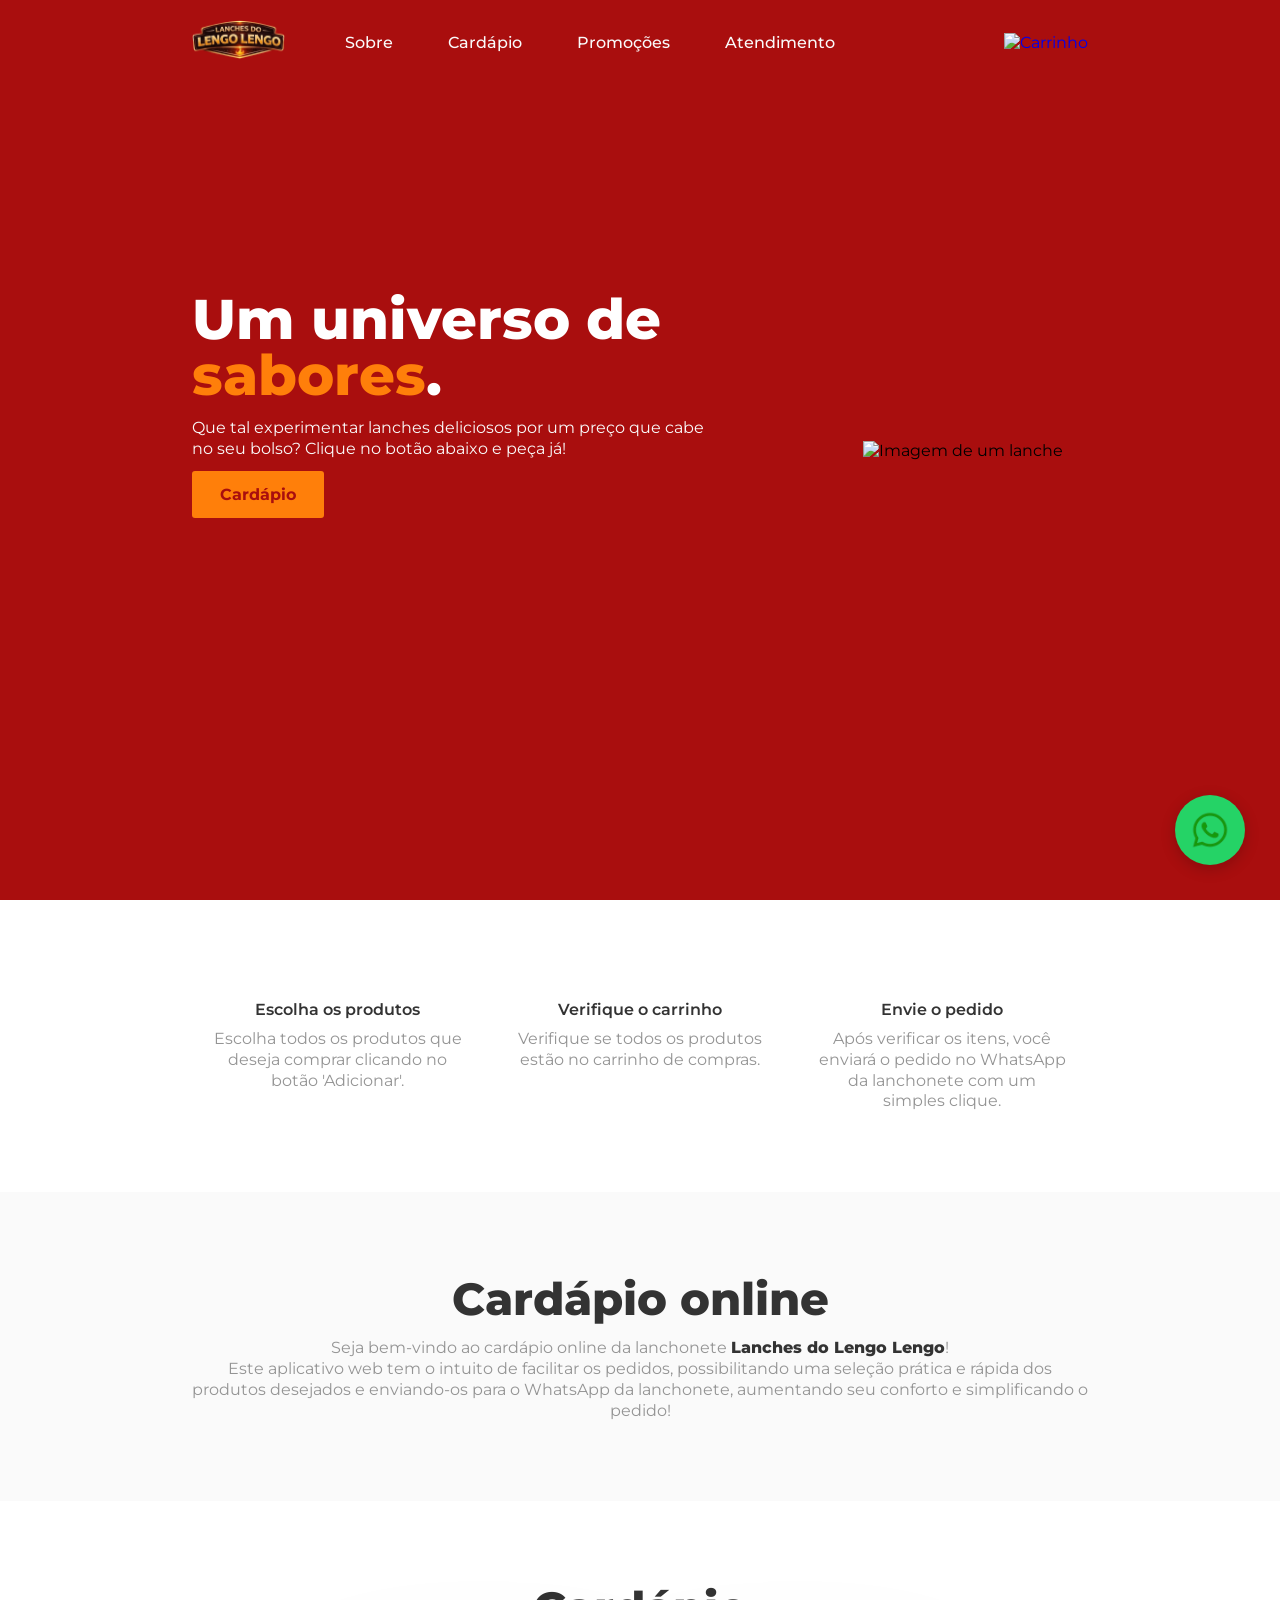
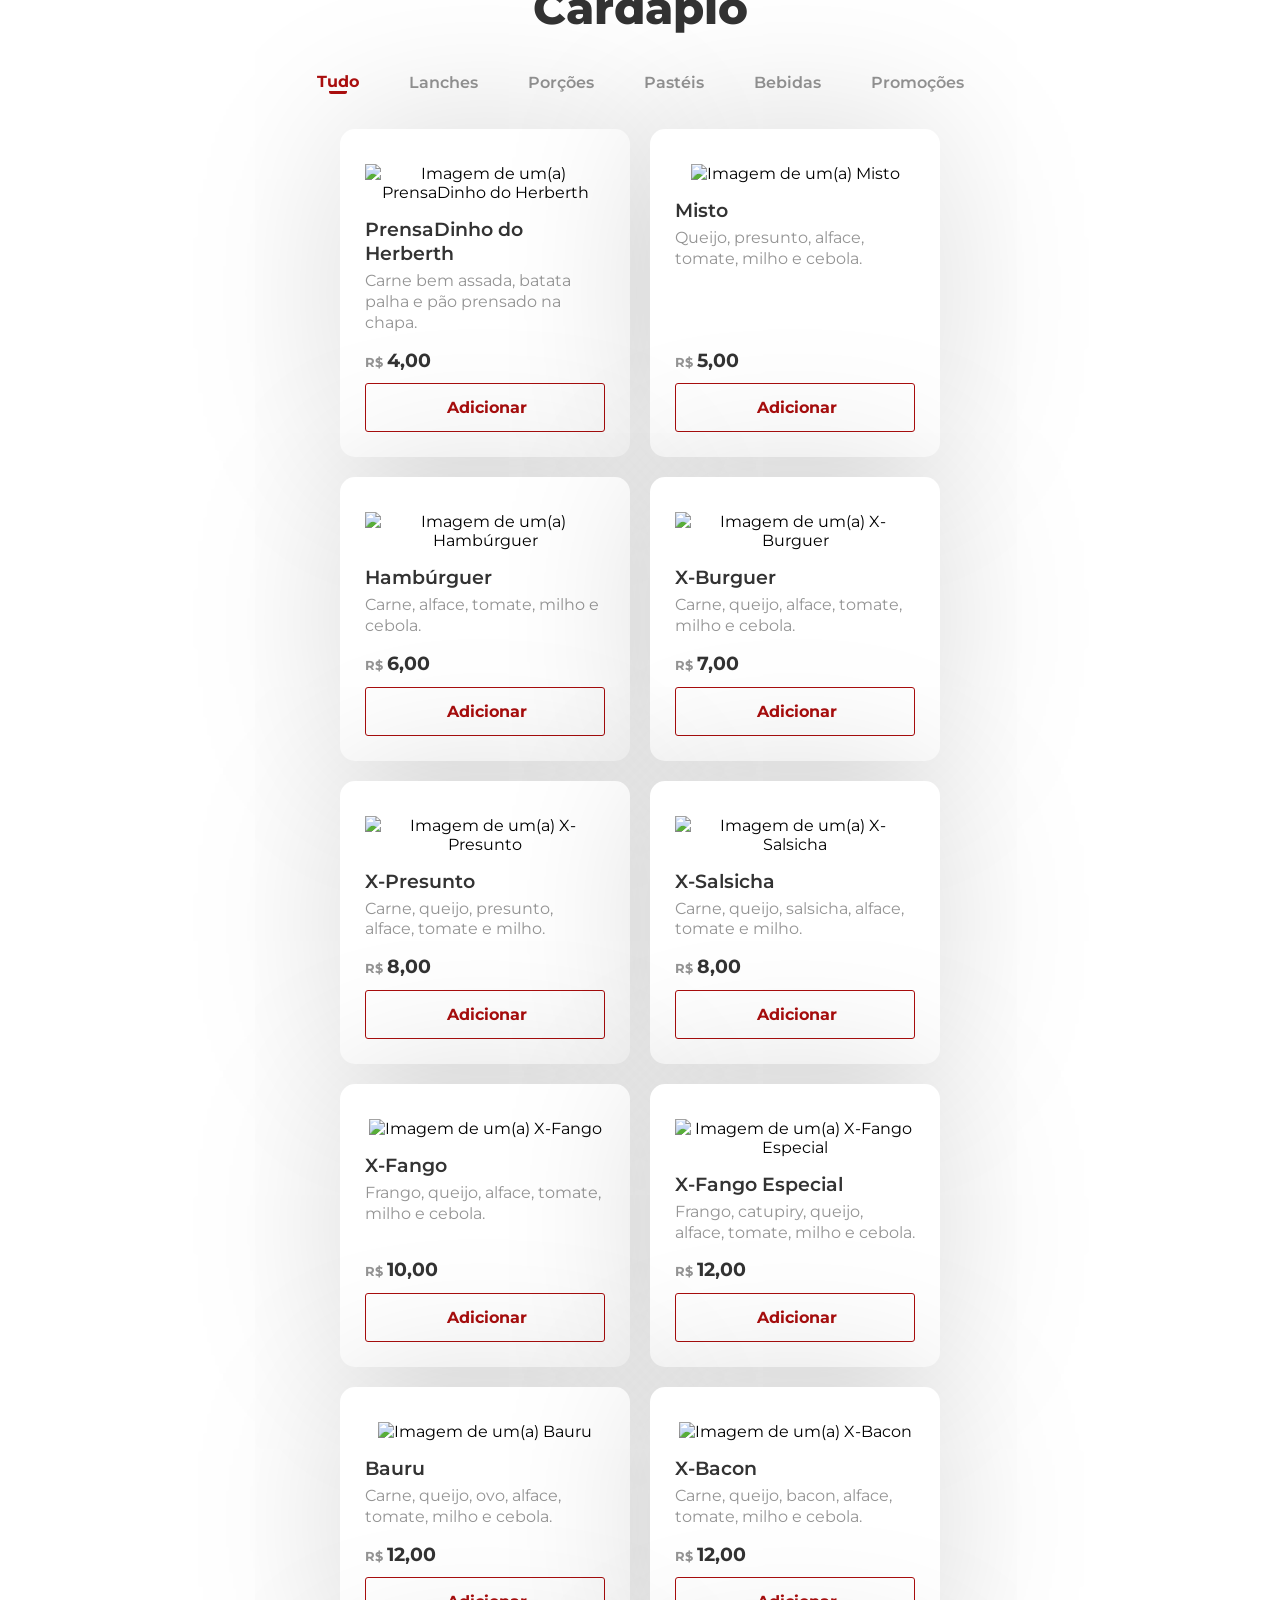
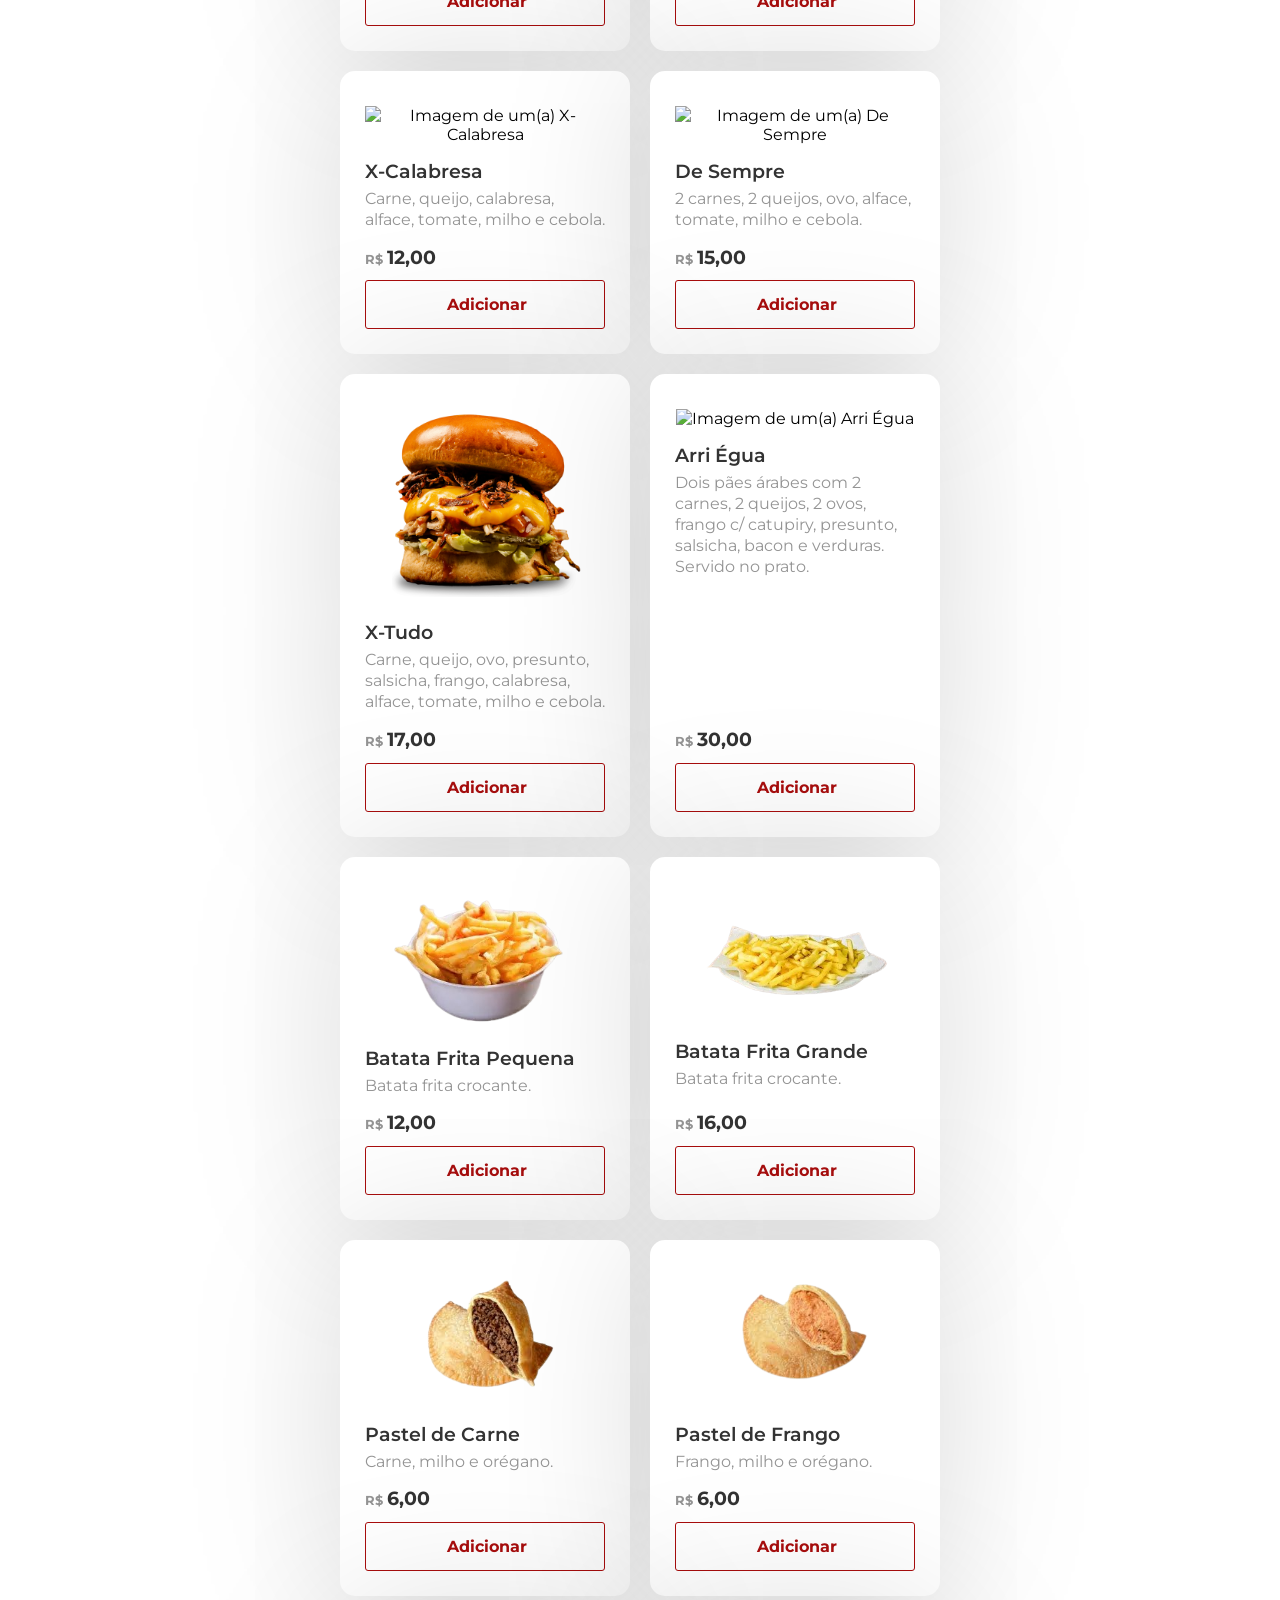
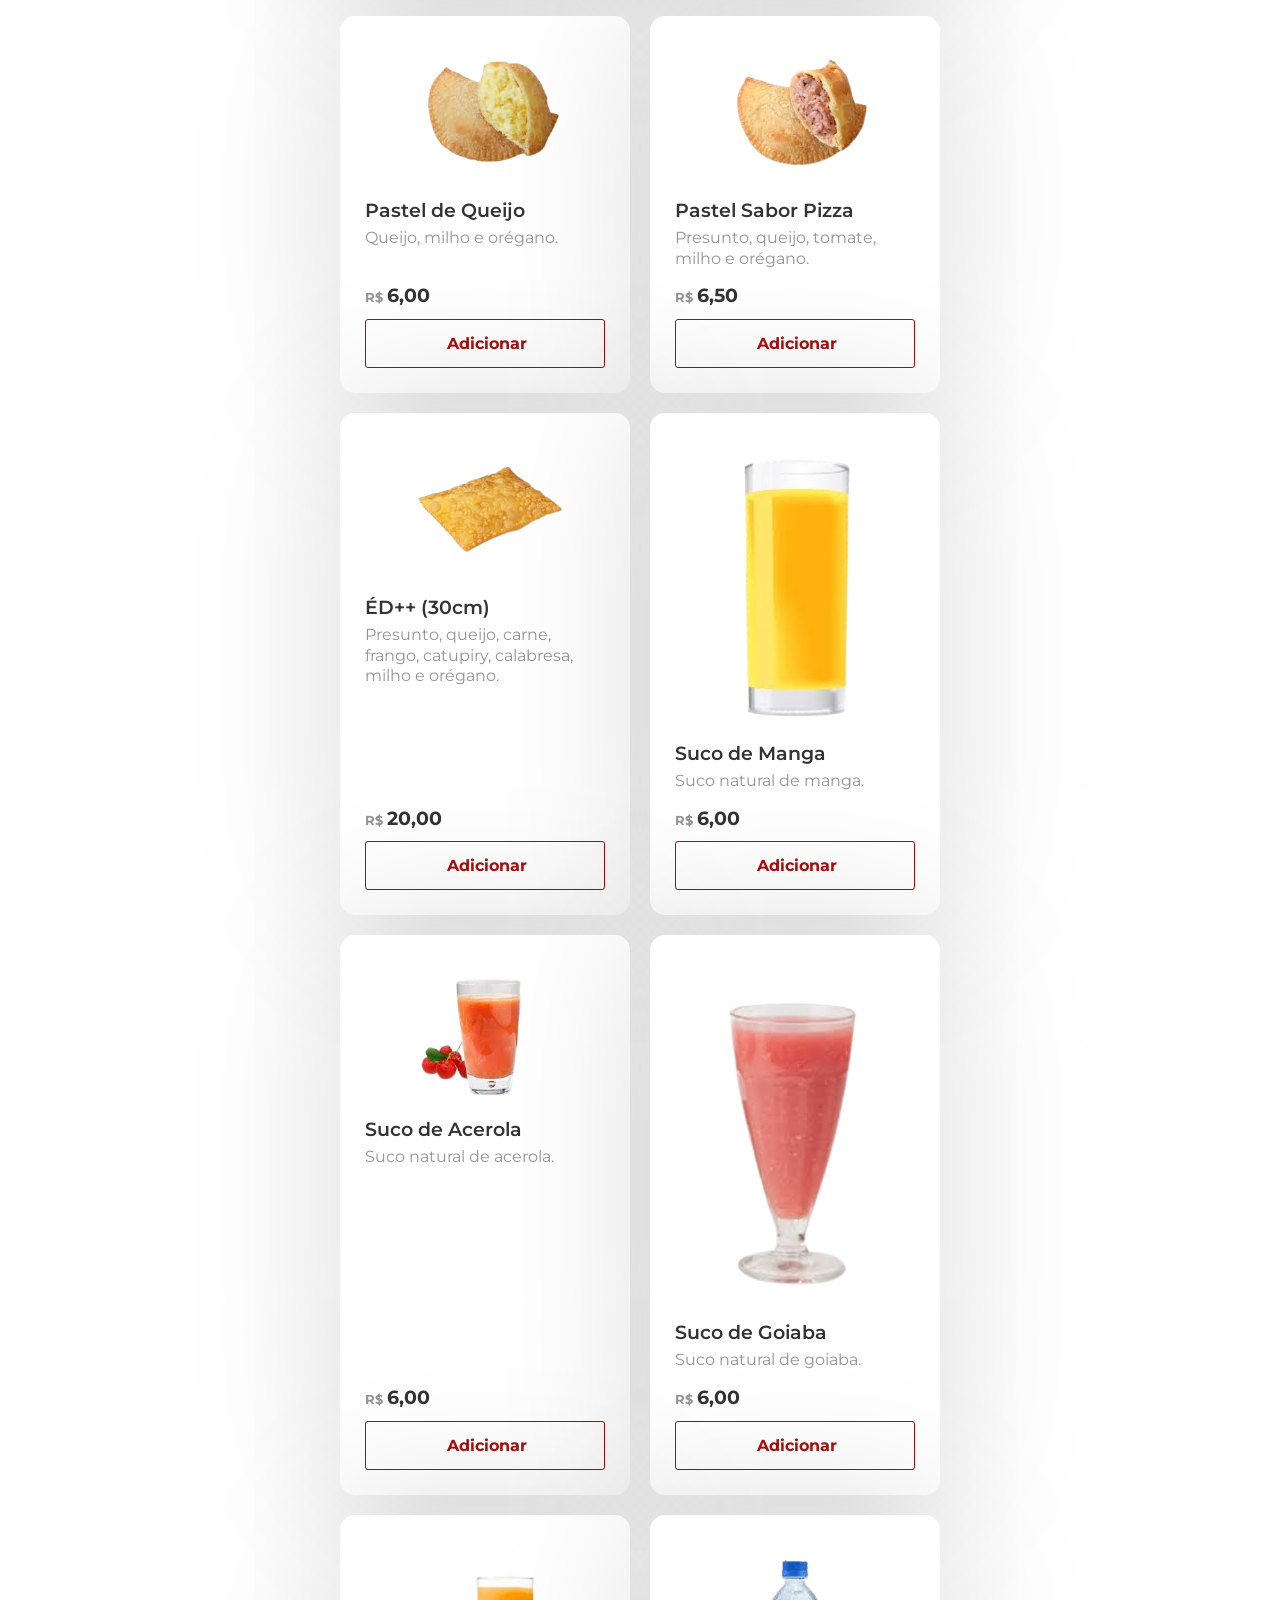
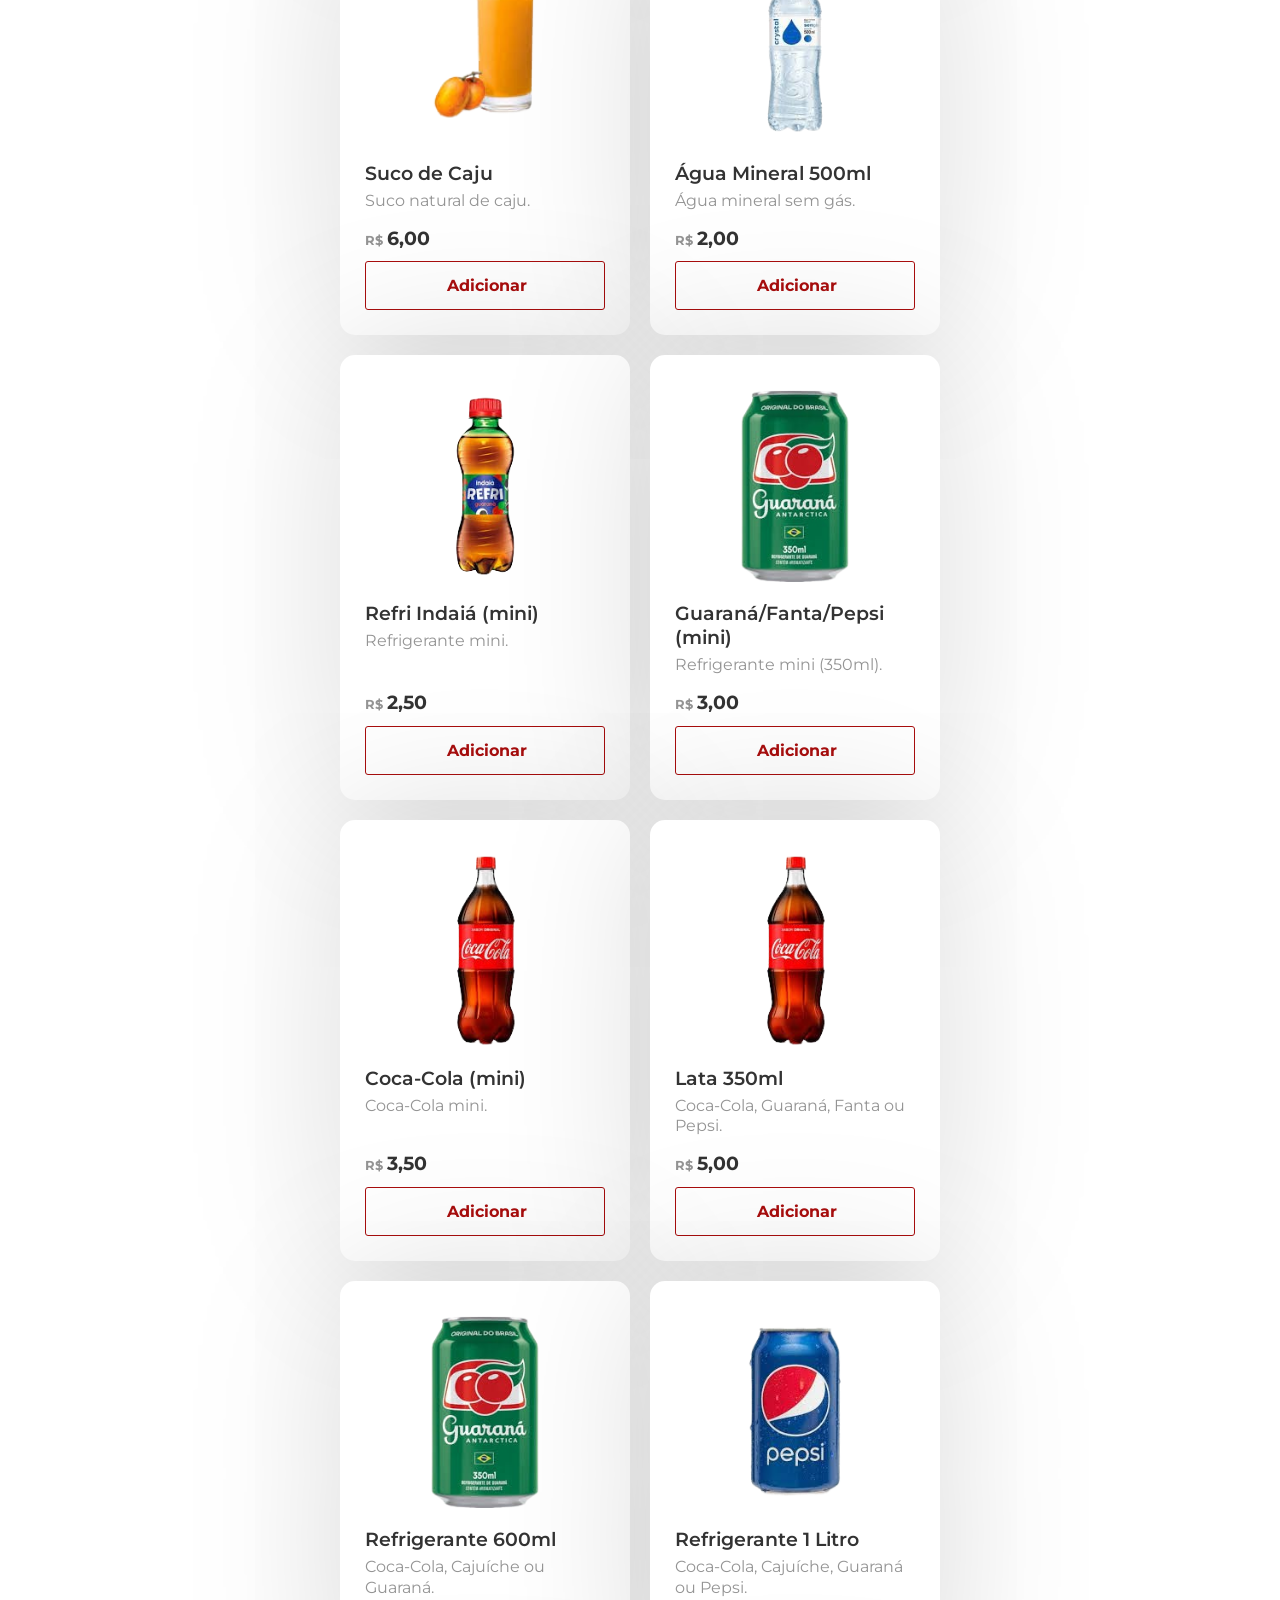
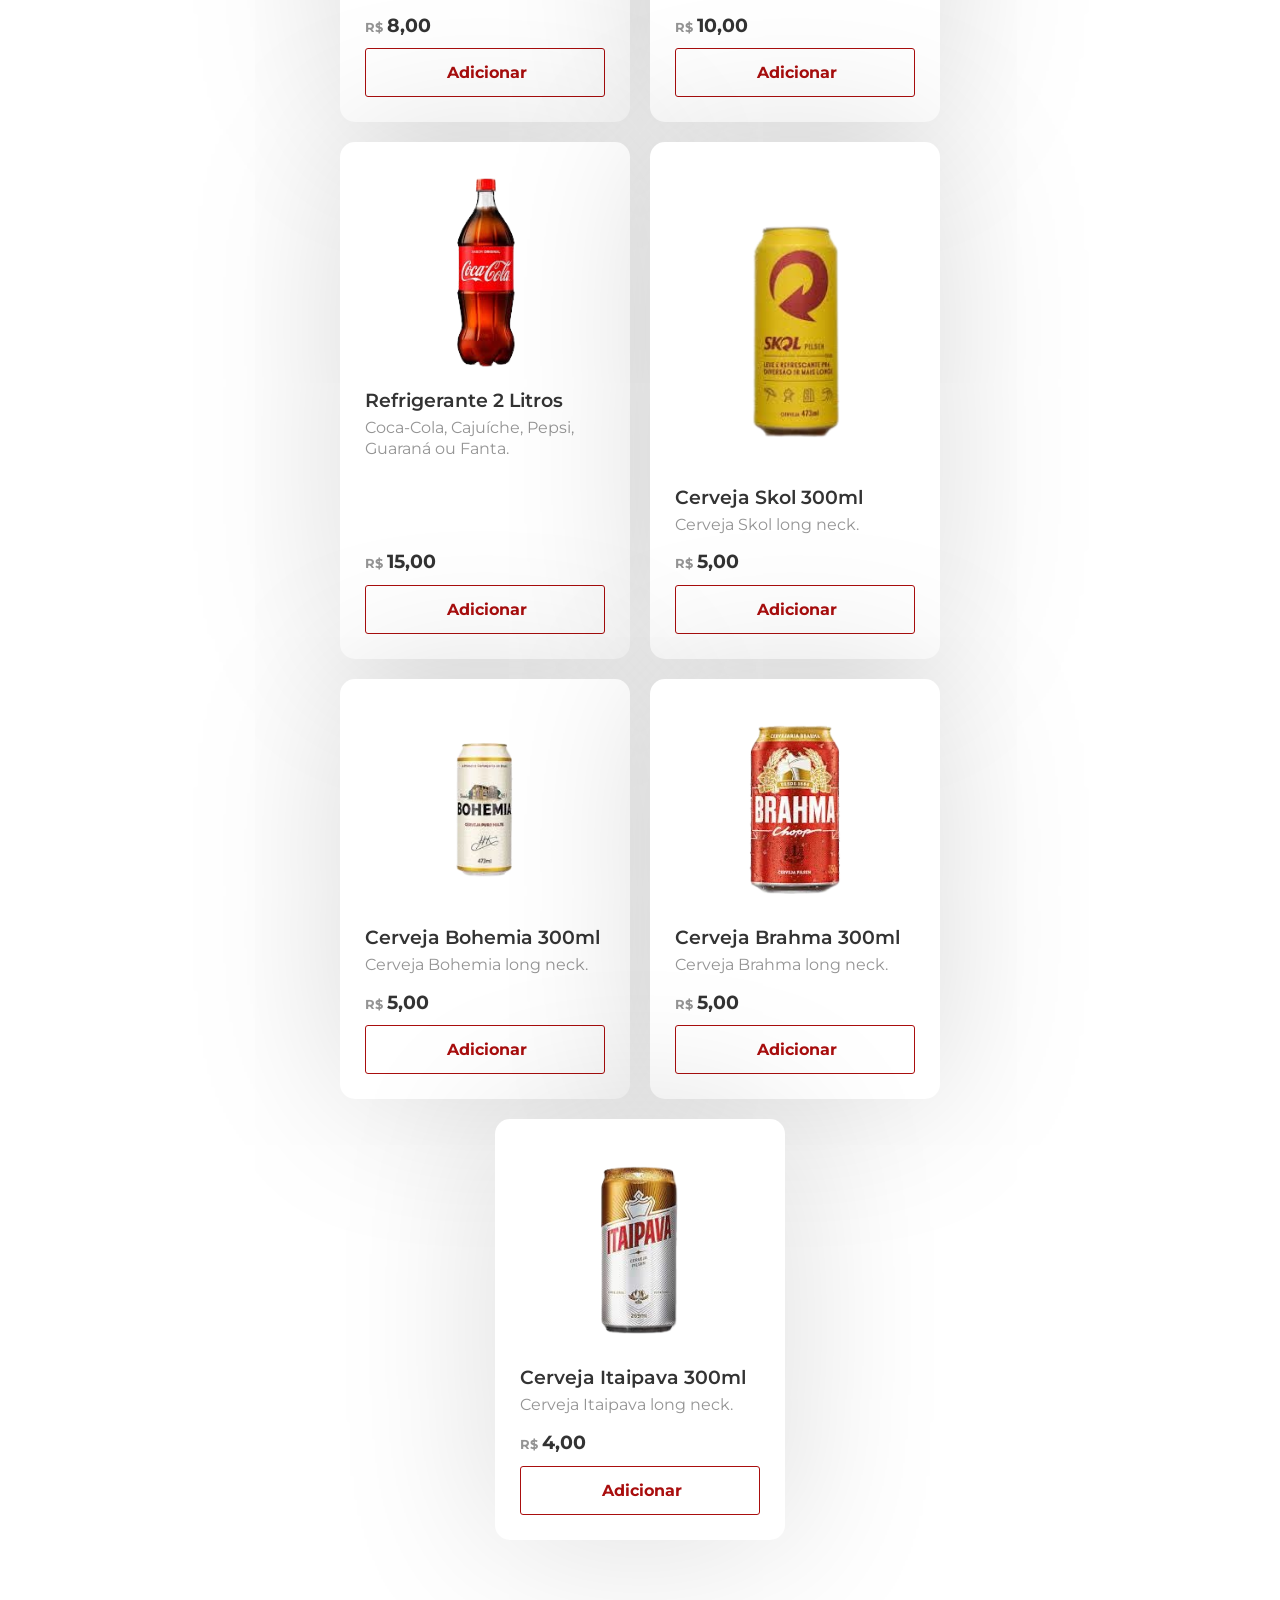
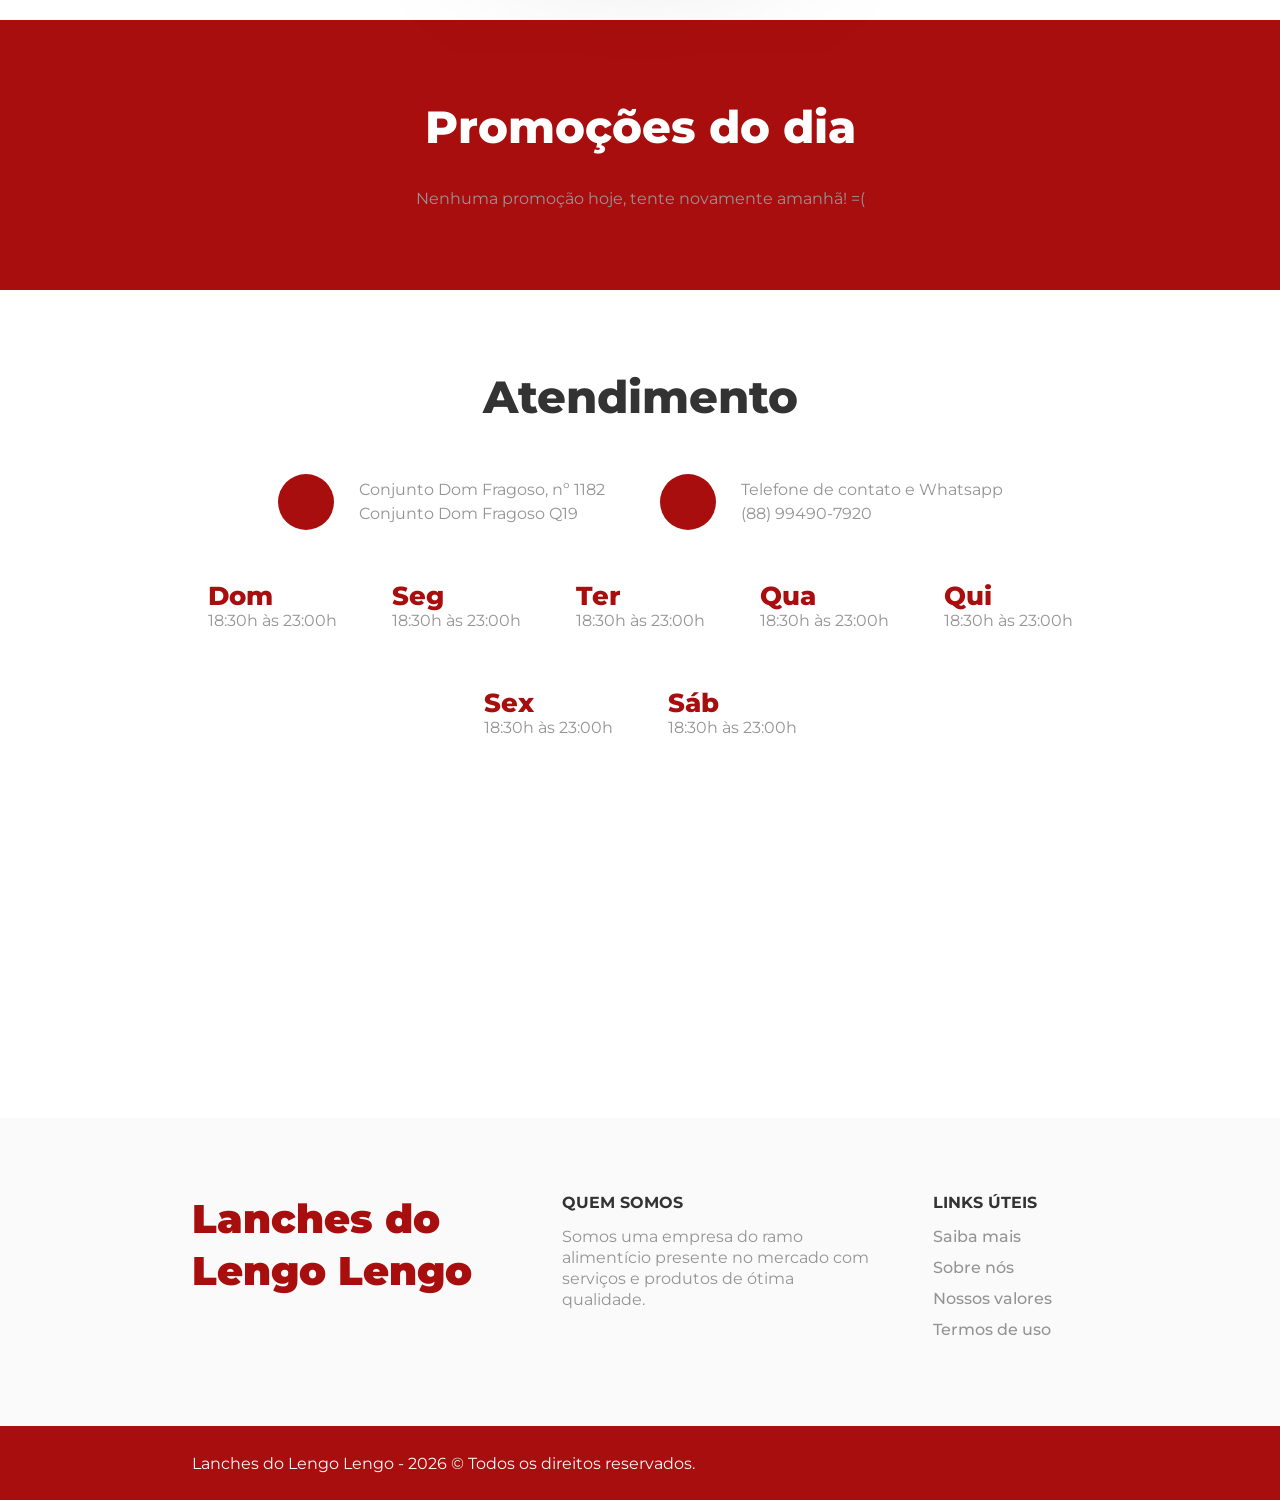
==== commit 29ec2674: "Update WhatsApp and cart buttons in index.html" ====
--- a/index.html
+++ b/index.html
@@ -46,11 +46,19 @@
                     <span class="iconify-inline" data-icon="akar-icons:whatsapp-fill"></span>
                 </a>
             </div>
-            <!-- Botão WhatsApp Flutuante -->
-            <a href="https://wa.me/5588994907920?text=Olá!%20Quero%20fazer%20um%20pedido" class="whatsapp-float"
-                target="_blank">
-                <img src="./img/whats.png" alt="WhatsApp">
-            </a>
+           <!-- 🟢 WhatsApp -->
+<a href="https://wa.me/5588994907920?text=Olá!%20Quero%20fazer%20um%20pedido"
+   class="whatsapp-float"
+   target="_blank">
+   <img src="./img/whats.png" alt="WhatsApp">
+</a>
+
+<!-- 🛒 Carrinho -->
+<a href="./view/cart.html"
+   class="cart-float"
+   target="_blank">
+   <img src="./img/carrinho.png" alt="Carrinho">
+</a> 
             <!-- MOBILE -->
             <div class="btnMobile">
                 <span class="iconify-inline" data-icon="cil:burger"></span>
@@ -247,4 +255,4 @@
     <script src="./js/navbar.js"></script>
 </body>
 
-</html>+</html>
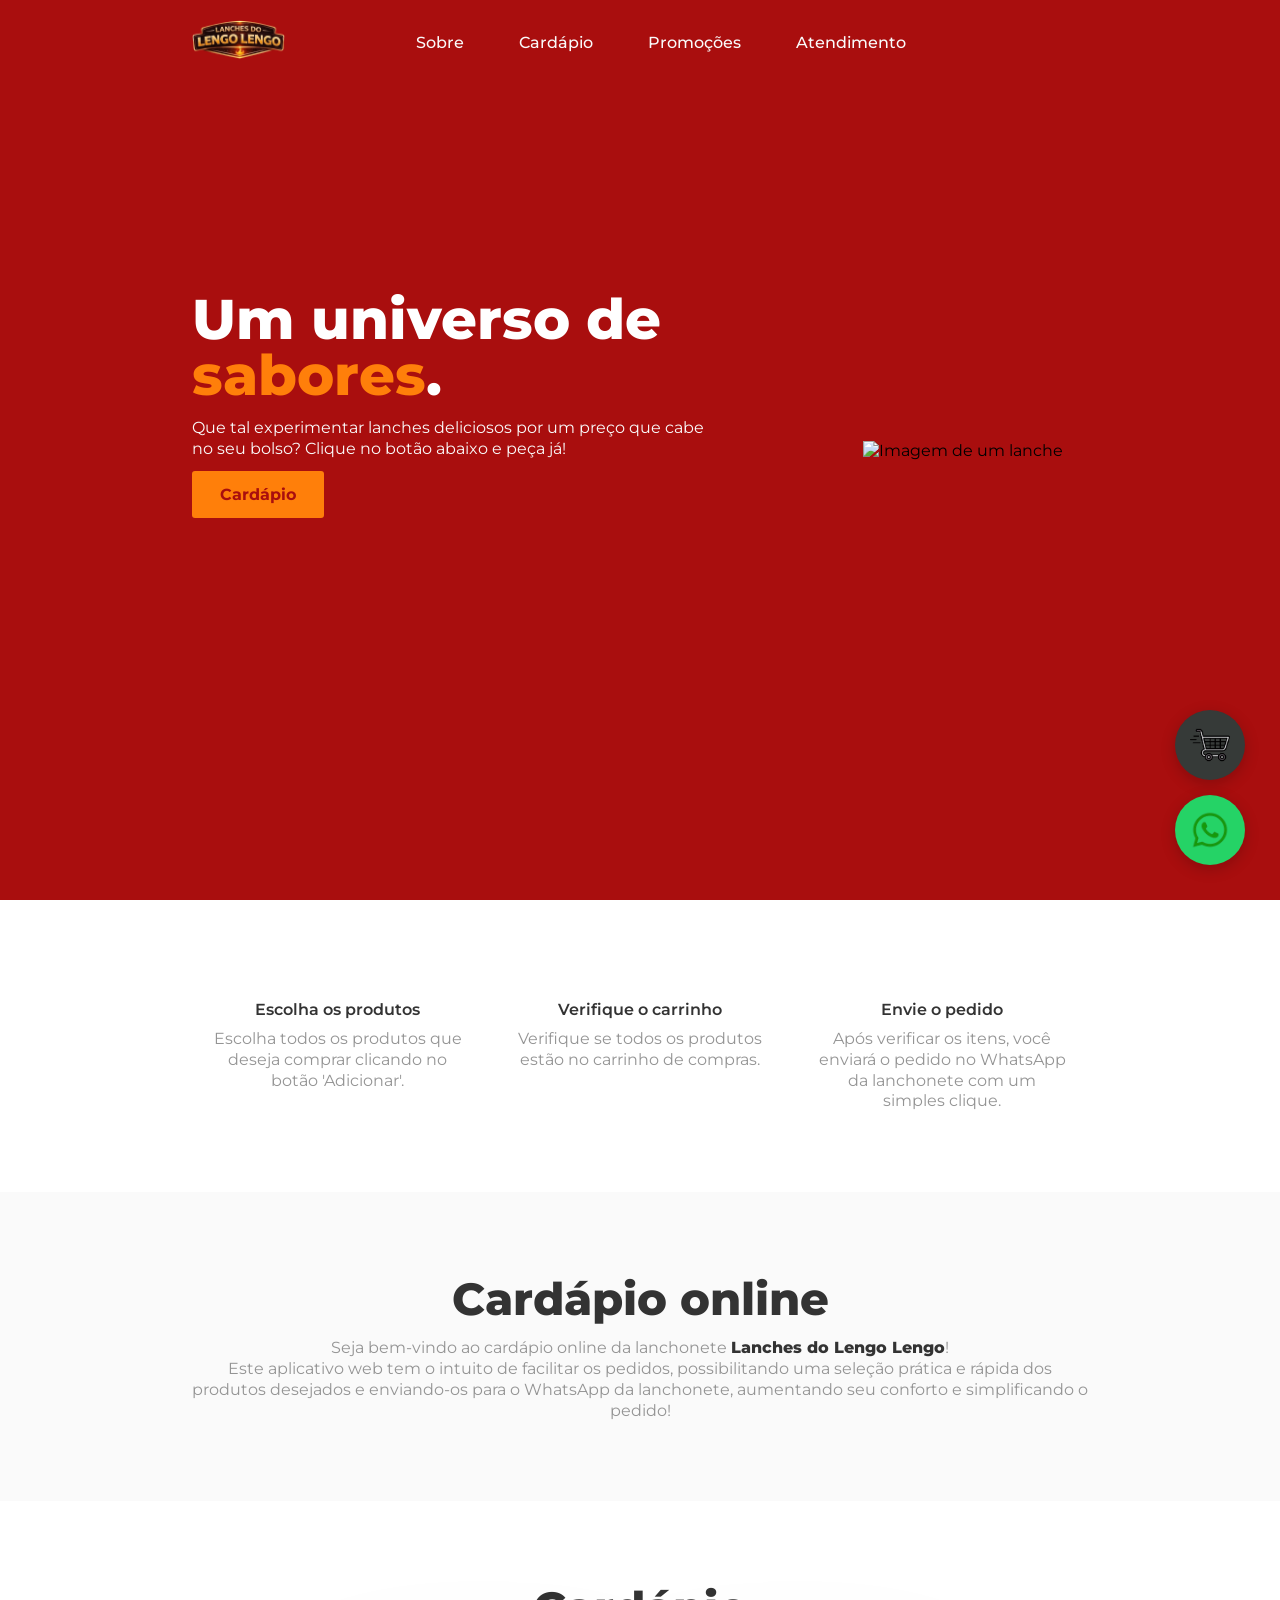
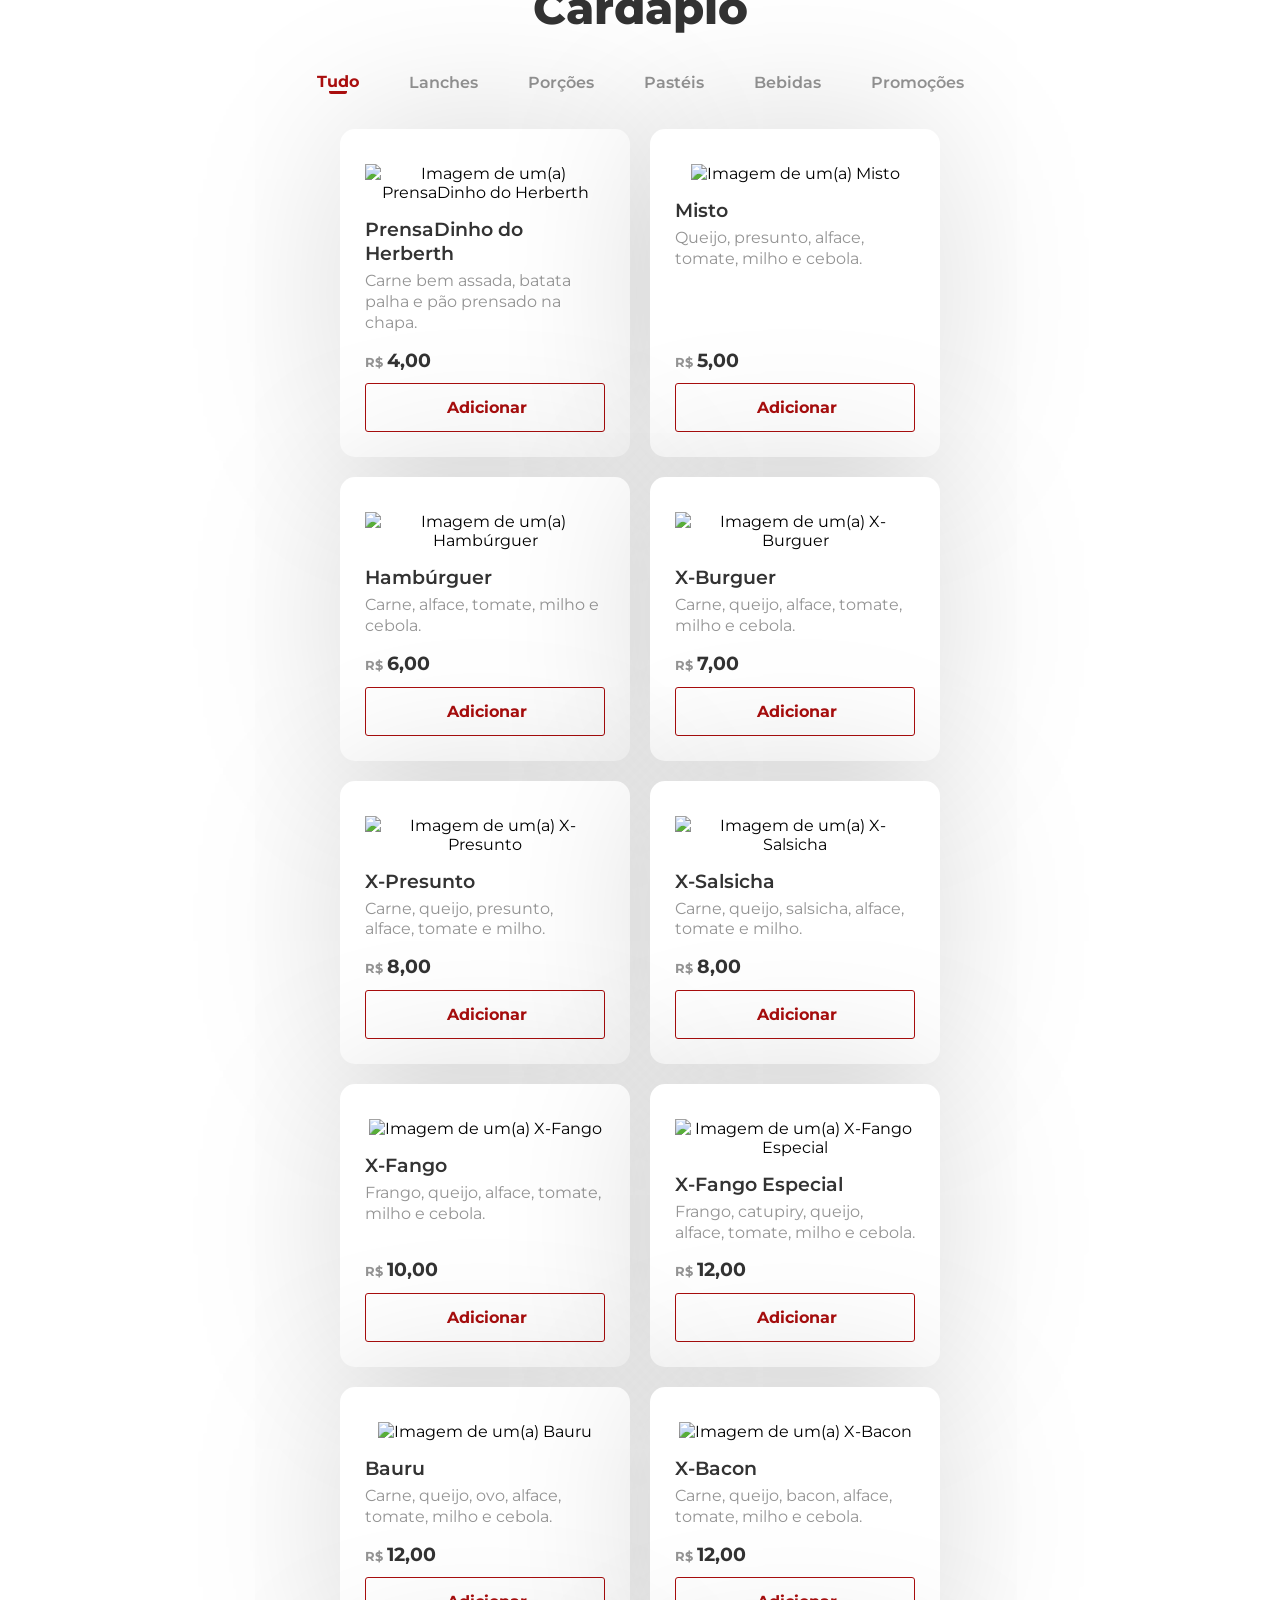
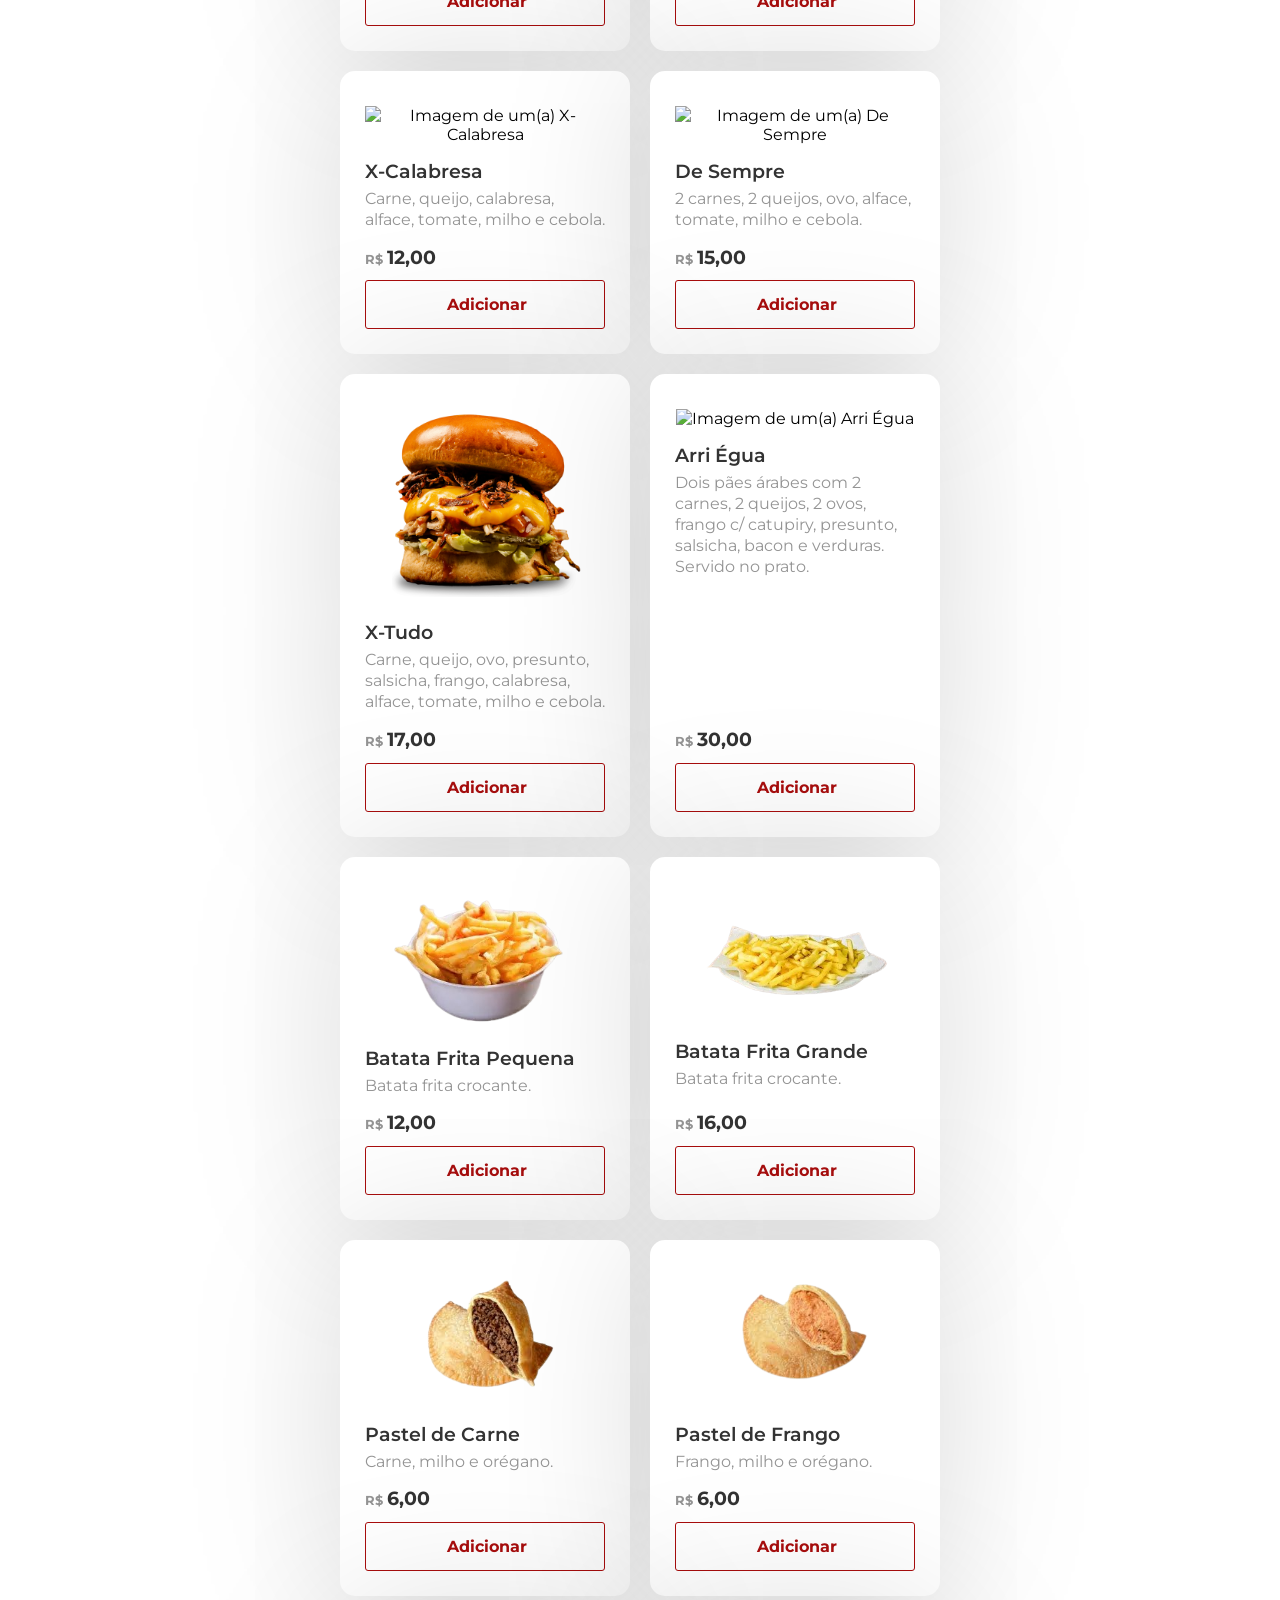
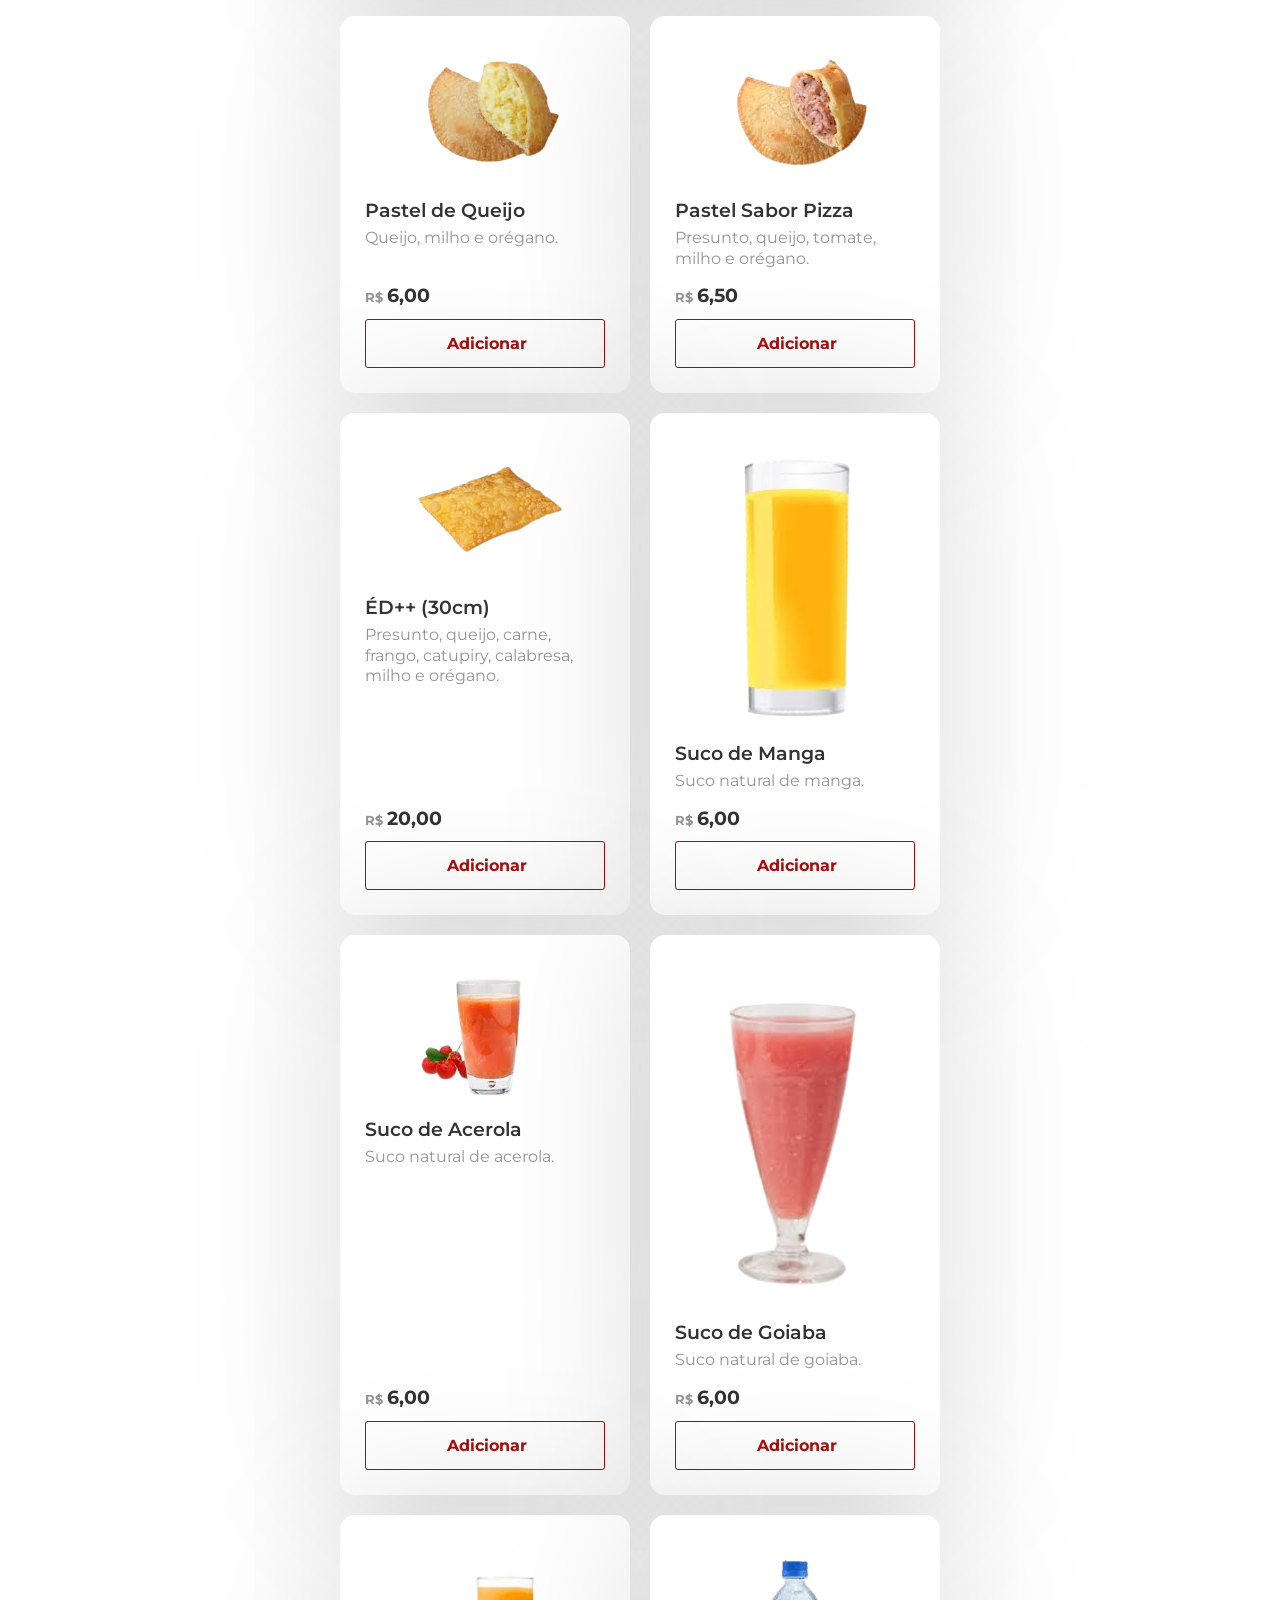
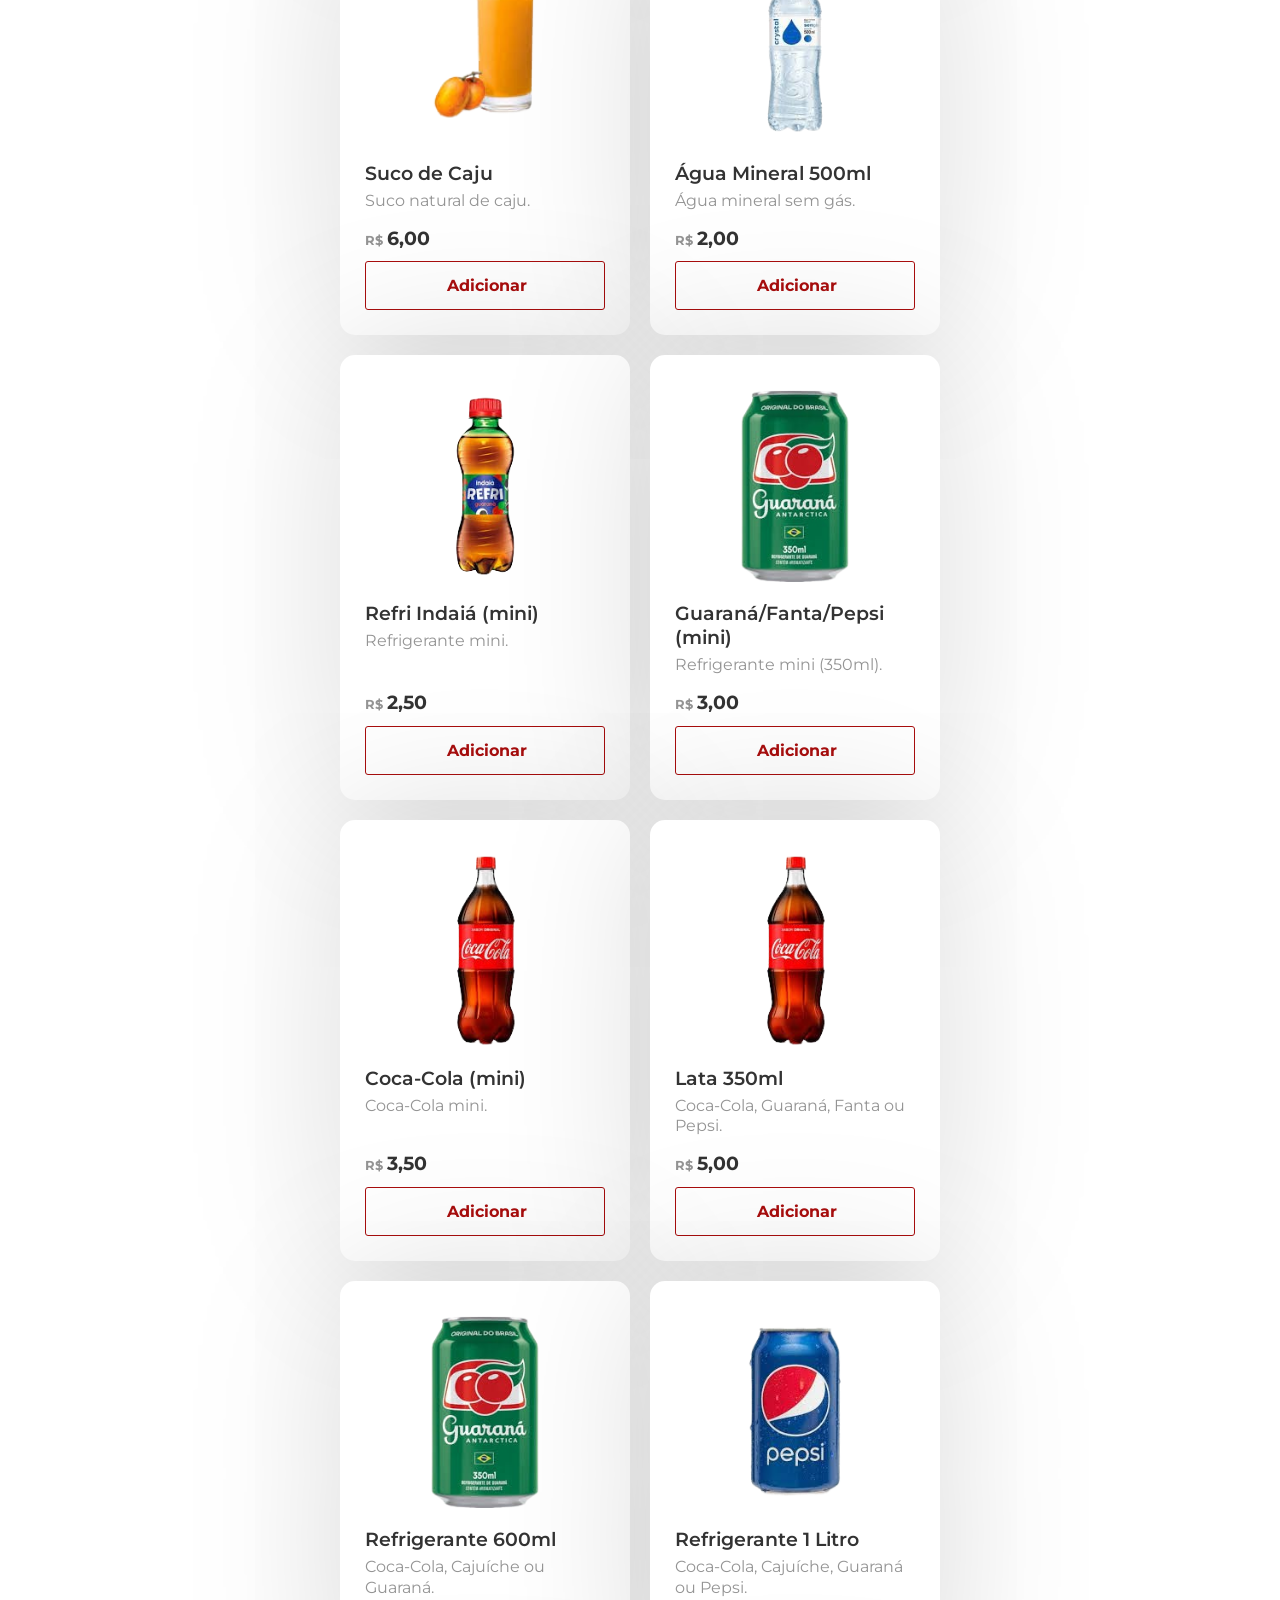
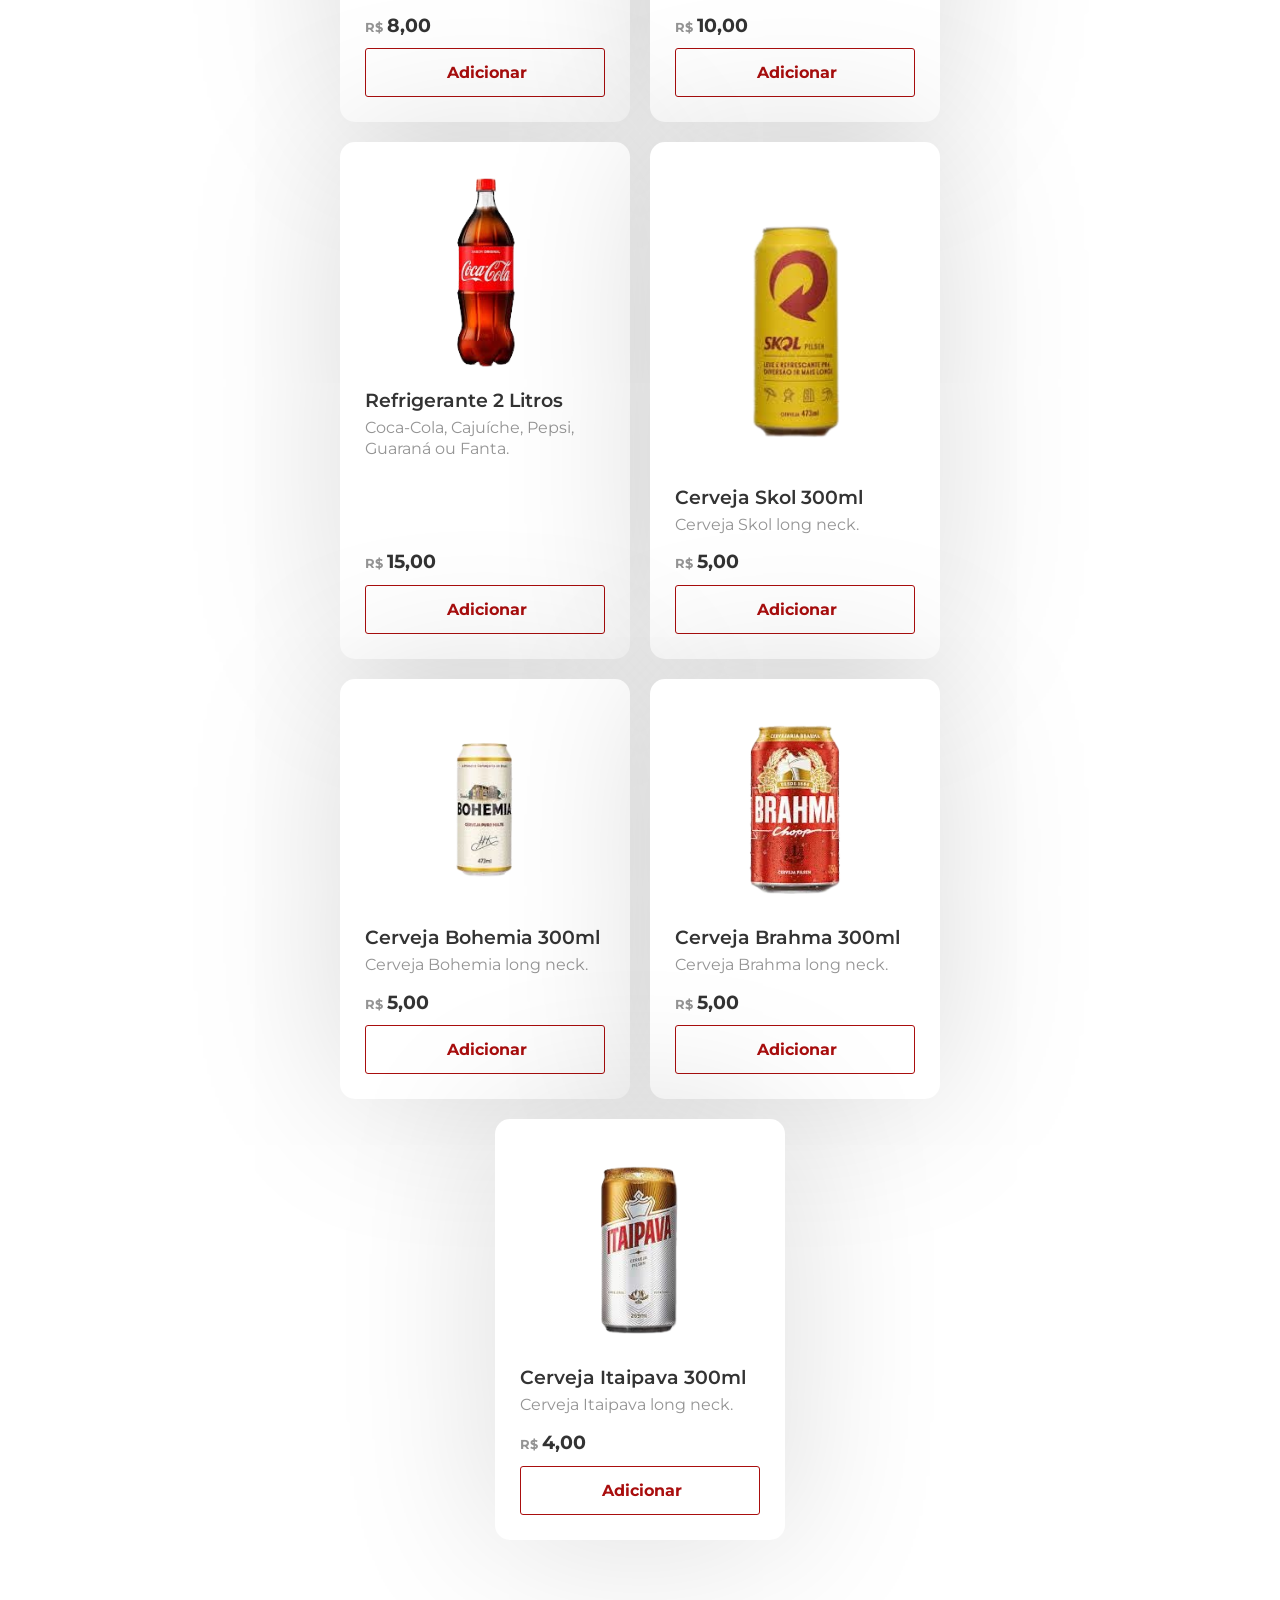
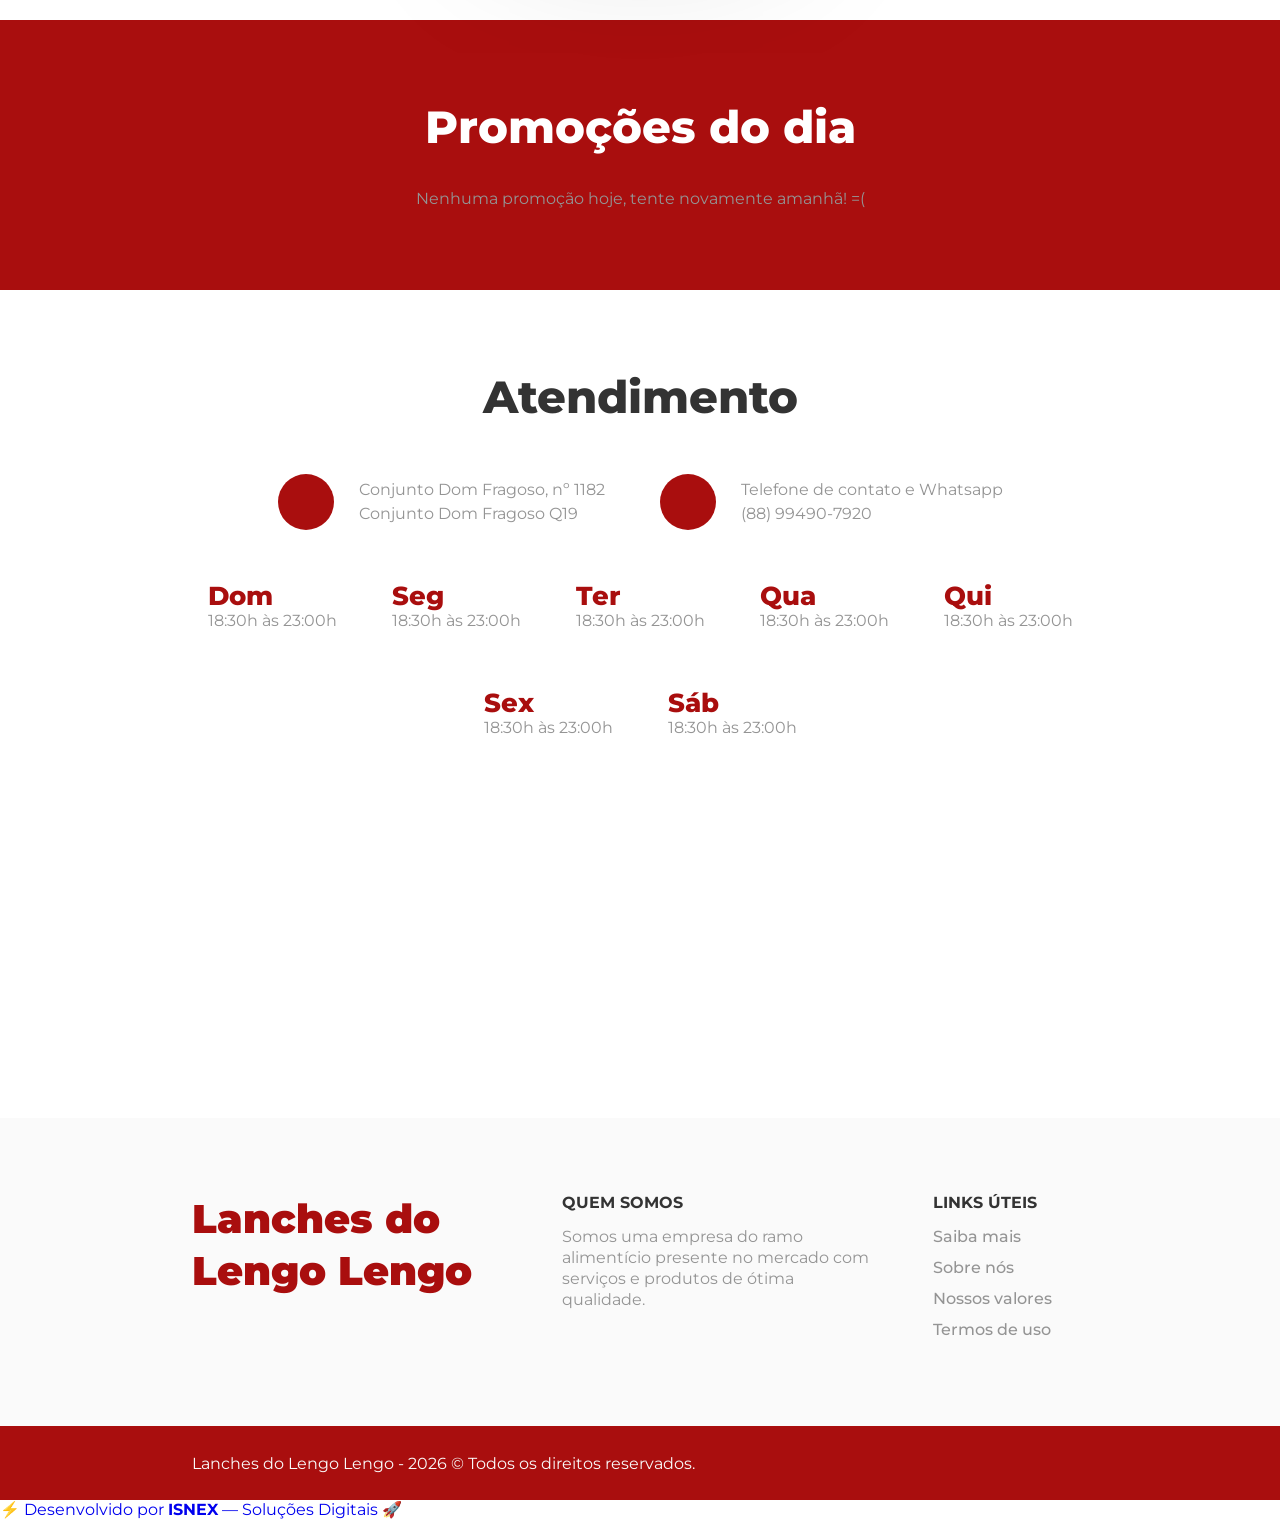
==== commit 497e0d9b: "Update index.html" ====
--- a/index.html
+++ b/index.html
@@ -247,6 +247,13 @@
         </div>
     </div>
 
+<div class="credits">
+   <a href="https://isnex.vercel.app" target="_blank">
+      ⚡ Desenvolvido por <strong>ISNEX</strong> — Soluções Digitais 🚀
+   </a>
+</div>
+
+    
     <script src="https://code.iconify.design/2/2.2.1/iconify.min.js"></script>
     <script type="text/javascript" src="https://cdn.jsdelivr.net/npm/toastify-js"></script>
     <script src="./js/products.js"></script>
--- a/css/style.css
+++ b/css/style.css
@@ -795,45 +795,96 @@
 /*# sourceMappingURL=style.css.map */
 
 
-        /* Botão flutuante do WhatsApp */
-        .whatsapp-float {
-           position: fixed;
-           bottom: 35px;
-           right: 35px;
-           width: 70px;
-           height: 70px;
-           z-index: 999;
-           border-radius: 50%;
-           box-shadow: 0 4px 15px rgba(0, 0, 0, 0.2);
-           display: flex;
-           align-items: center;
-           justify-content: center;
-           background-color: #25d366;
-           animation: pulse 1.5s infinite ease-in-out;
-           transition: transform .2s;
-        }
-
-        .whatsapp-float img {
-           width: 40px;
-        }
-
-        /* Efeito ao passar o mouse */
-        .whatsapp-float:hover {
-           transform: scale(1.1);
-        }
-
-        /* Animação de pulsar */
-        @keyframes pulse {
-           0% {
-              transform: scale(1);
-              box-shadow: 0 0 0 0 rgba(37, 211, 102, 0.6);
-           }
-           70% {
-              transform: scale(1.08);
-              box-shadow: 0 0 0 20px rgba(37, 211, 102, 0);
-           }
-           100% {
-              transform: scale(1);
-              box-shadow: 0 0 0 0 rgba(37, 211, 102, 0);
-           }
-        }+ /* 🔥 BOTÃO WHATSAPP */
+.whatsapp-float {
+   position: fixed;
+   bottom: 35px;
+   right: 35px;
+
+   width: 70px;
+   height: 70px;
+   z-index: 999;
+
+   border-radius: 50%;
+   box-shadow: 0 4px 15px rgba(0, 0, 0, 0.2);
+
+   display: flex;
+   align-items: center;
+   justify-content: center;
+
+   background-color: #25d366;
+
+   animation: pulseWhatsapp 1.5s infinite ease-in-out;
+   transition: transform .2s;
+}
+
+.whatsapp-float img {
+   width: 40px;
+}
+
+.whatsapp-float:hover {
+   transform: scale(1.1);
+}
+
+/* 🔥 BOTÃO CARRINHO */
+.cart-float {
+   position: fixed;
+   bottom: 120px; /* MAIS ACIMA */
+   right: 35px;
+
+   width: 70px;
+   height: 70px;
+   z-index: 999;
+
+   border-radius: 50%;
+   box-shadow: 0 4px 15px rgba(0, 0, 0, 0.2);
+
+   display: flex;
+   align-items: center;
+   justify-content: center;
+
+   background-color: #363a38;
+
+   animation: pulseCart 1.5s infinite ease-in-out;
+   transition: transform .2s;
+}
+
+.cart-float img {
+   width: 40px;
+}
+
+.cart-float:hover {
+   transform: scale(1.1);
+}
+
+/* 🔥 ANIMAÇÃO WHATSAPP */
+@keyframes pulseWhatsapp {
+   0% {
+      transform: scale(1);
+      box-shadow: 0 0 0 0 rgba(37, 211, 102, 0.6);
+   }
+   70% {
+      transform: scale(1.08);
+      box-shadow: 0 0 0 20px rgba(37, 211, 102, 0);
+   }
+   100% {
+      transform: scale(1);
+      box-shadow: 0 0 0 0 rgba(37, 211, 102, 0);
+   }
+}
+
+/* 🔥 ANIMAÇÃO CARRINHO */
+@keyframes pulseCart {
+   0% {
+      transform: scale(1);
+      box-shadow: 0 0 0 0 rgba(247, 7, 7, 0.6);
+   }
+   70% {
+      transform: scale(1.08);
+      box-shadow: 0 0 0 20px rgba(247, 7, 7, 0);
+   }
+   100% {
+      transform: scale(1);
+      box-shadow: 0 0 0 0 rgba(247, 7, 7, 0);
+   }
+}
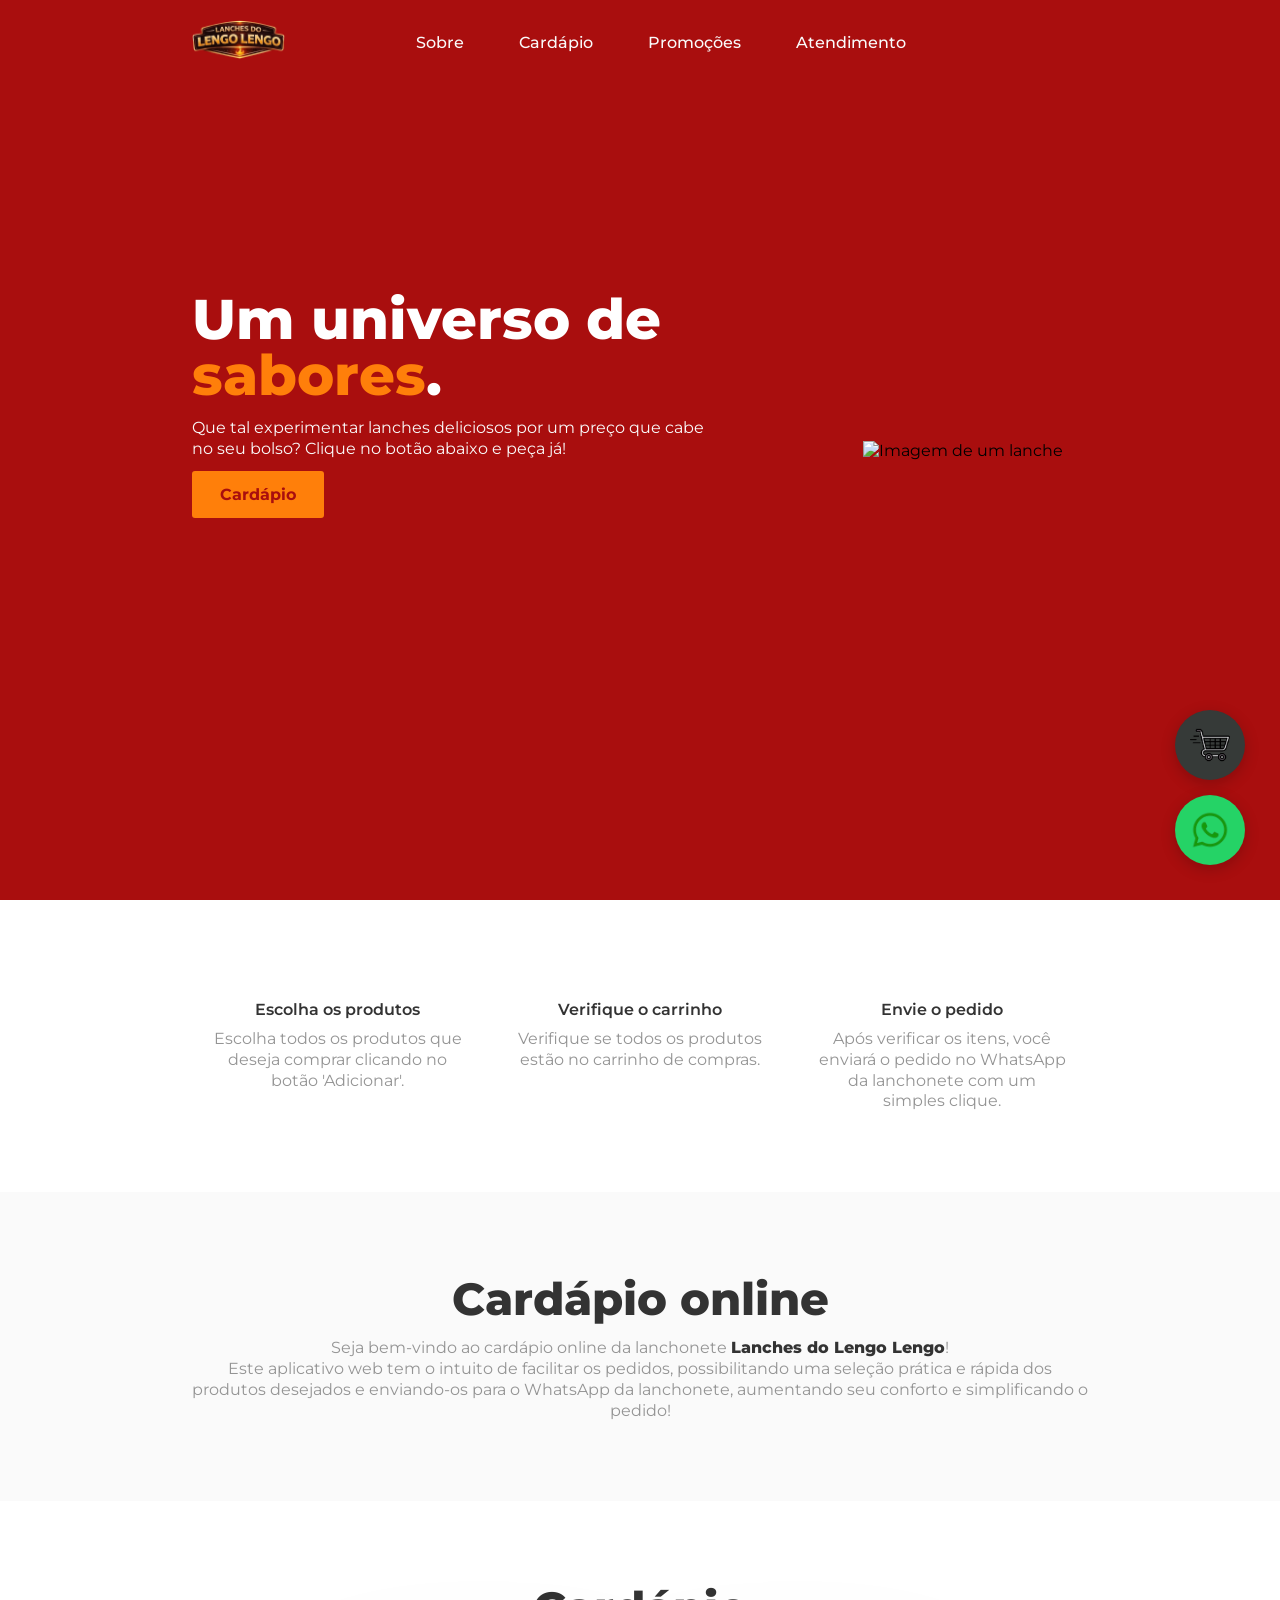
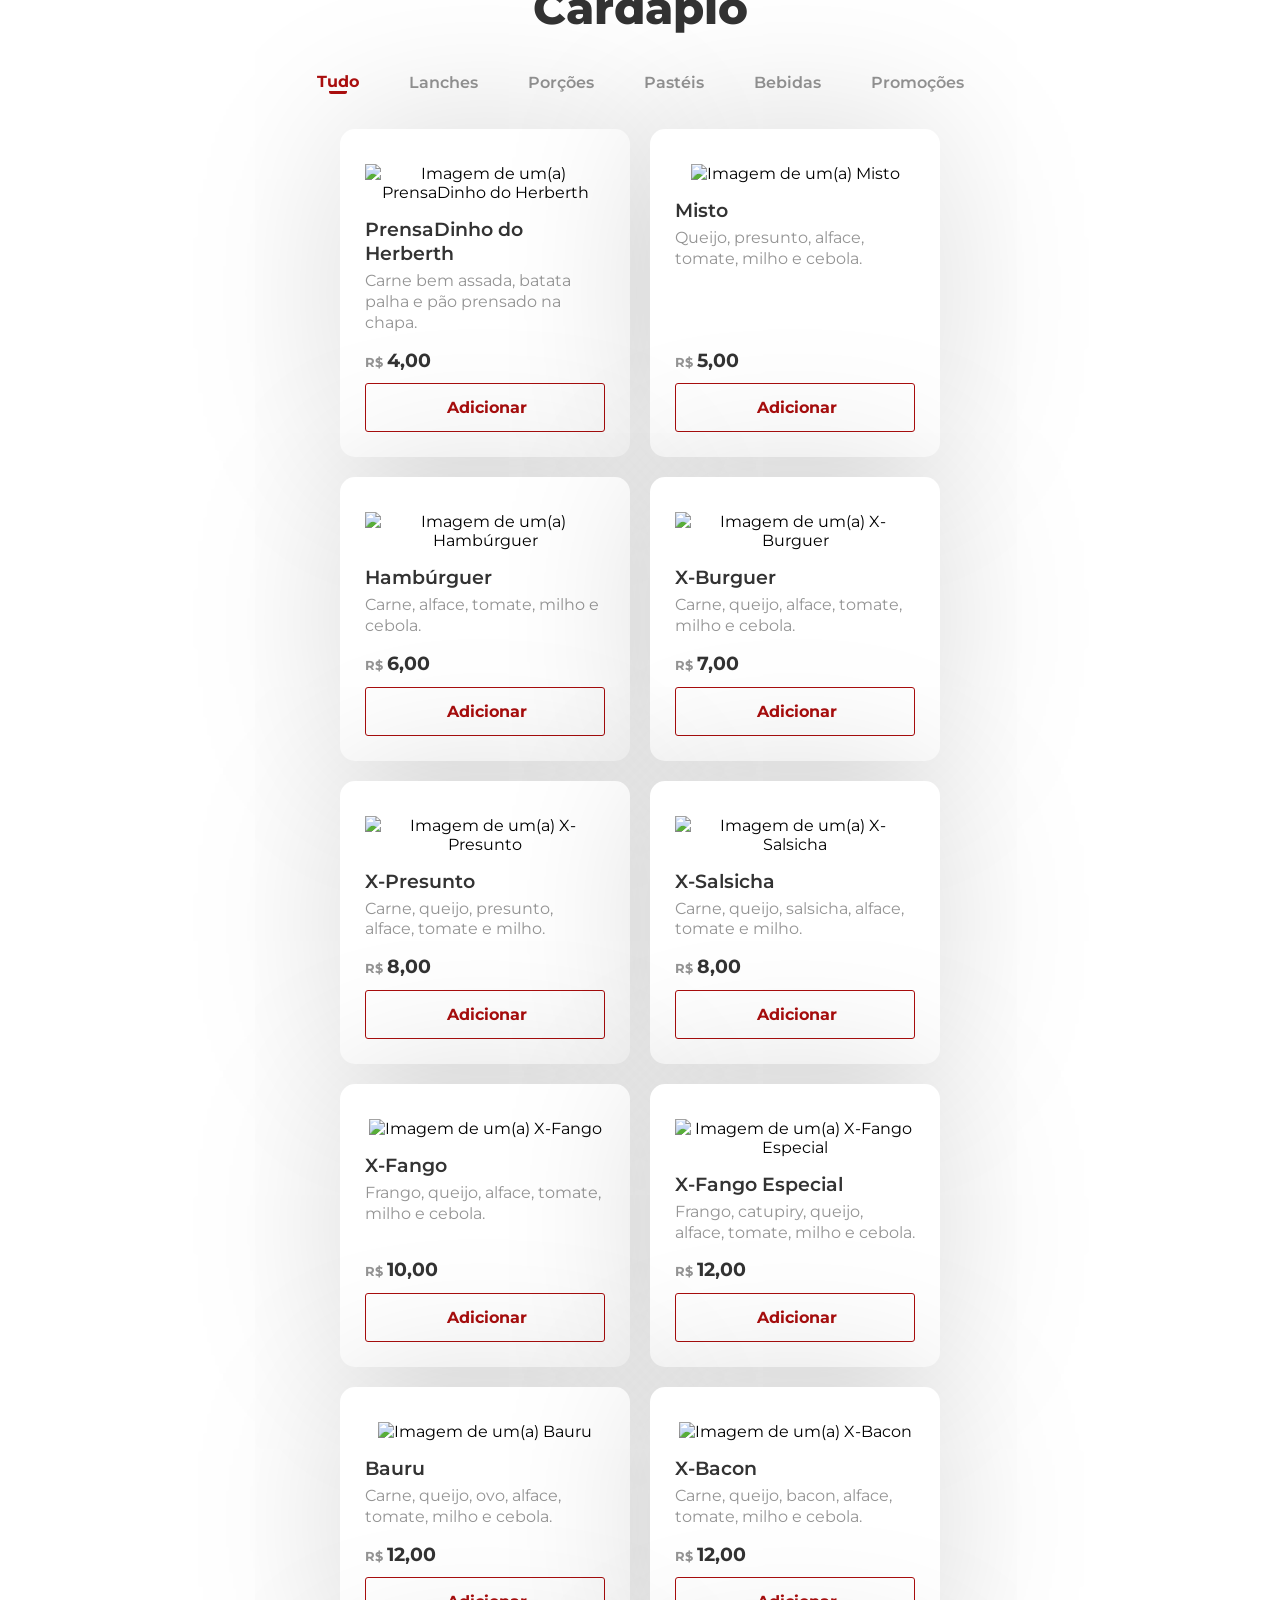
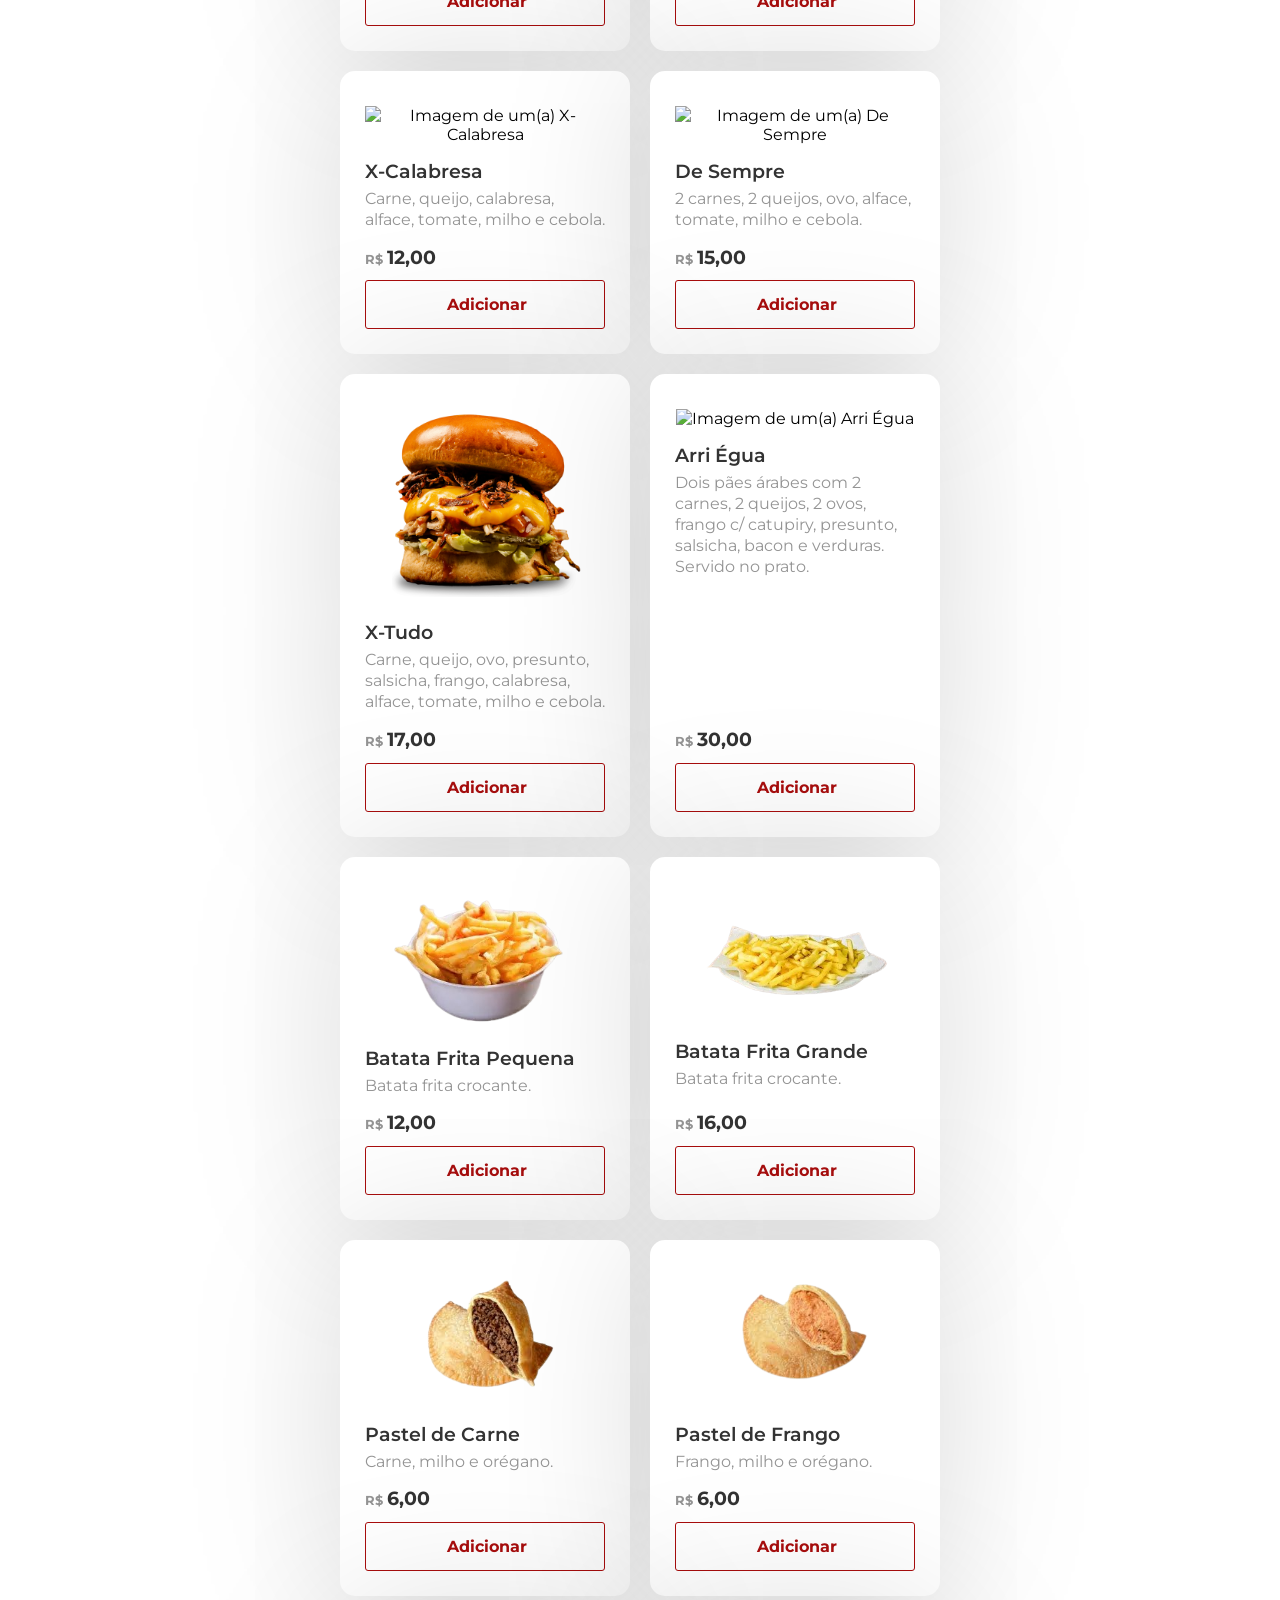
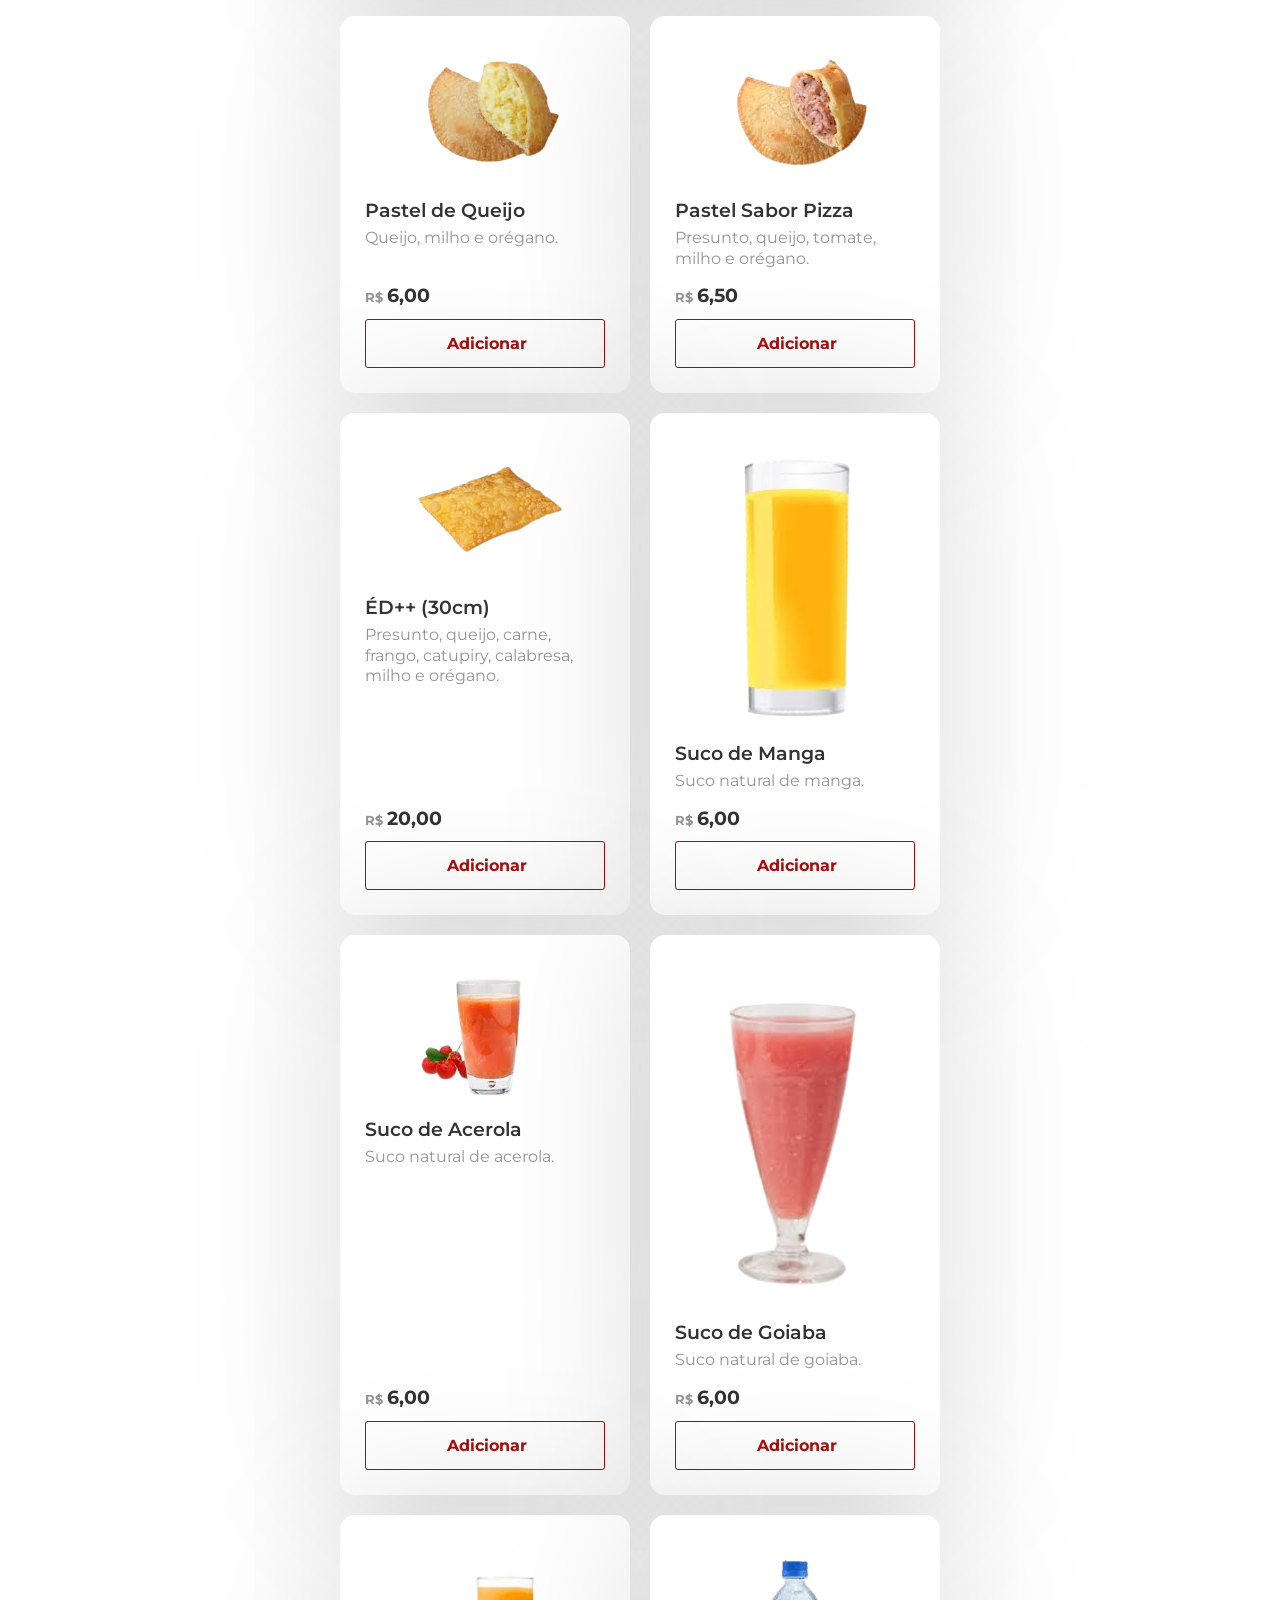
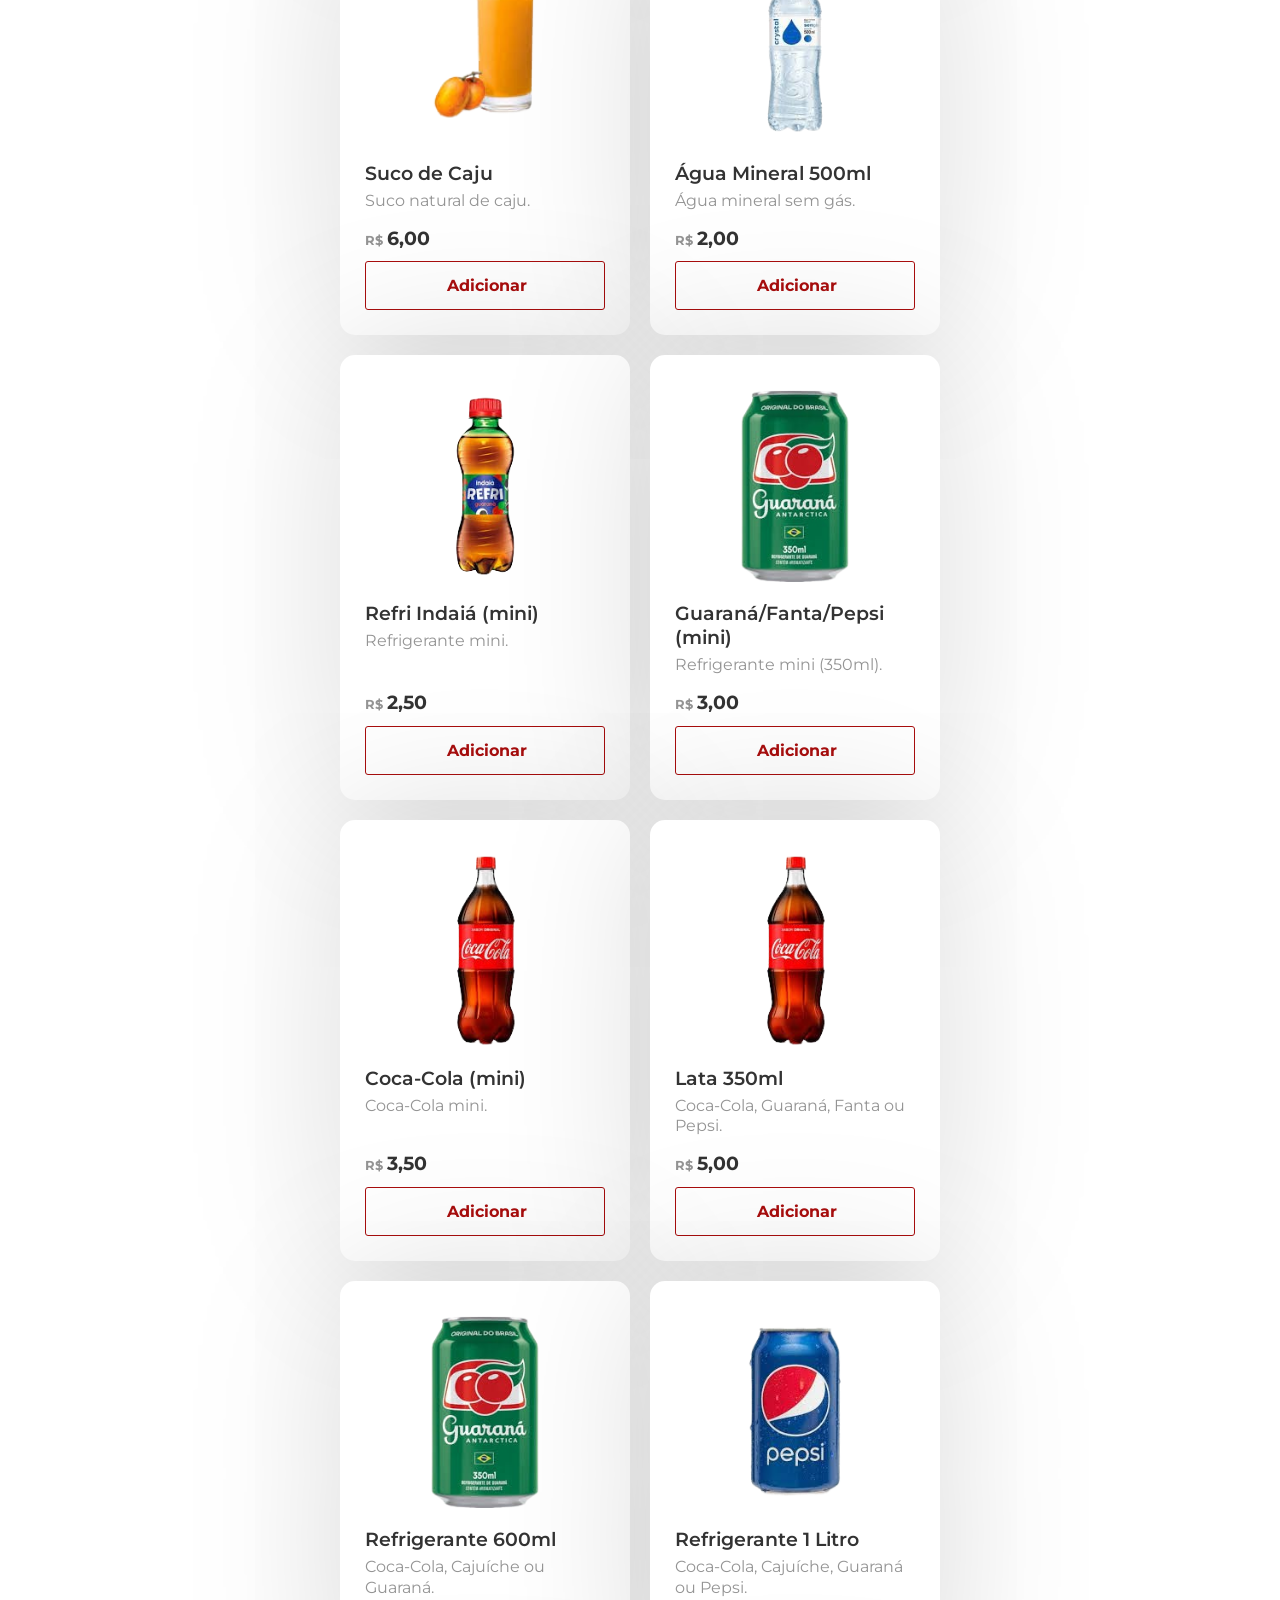
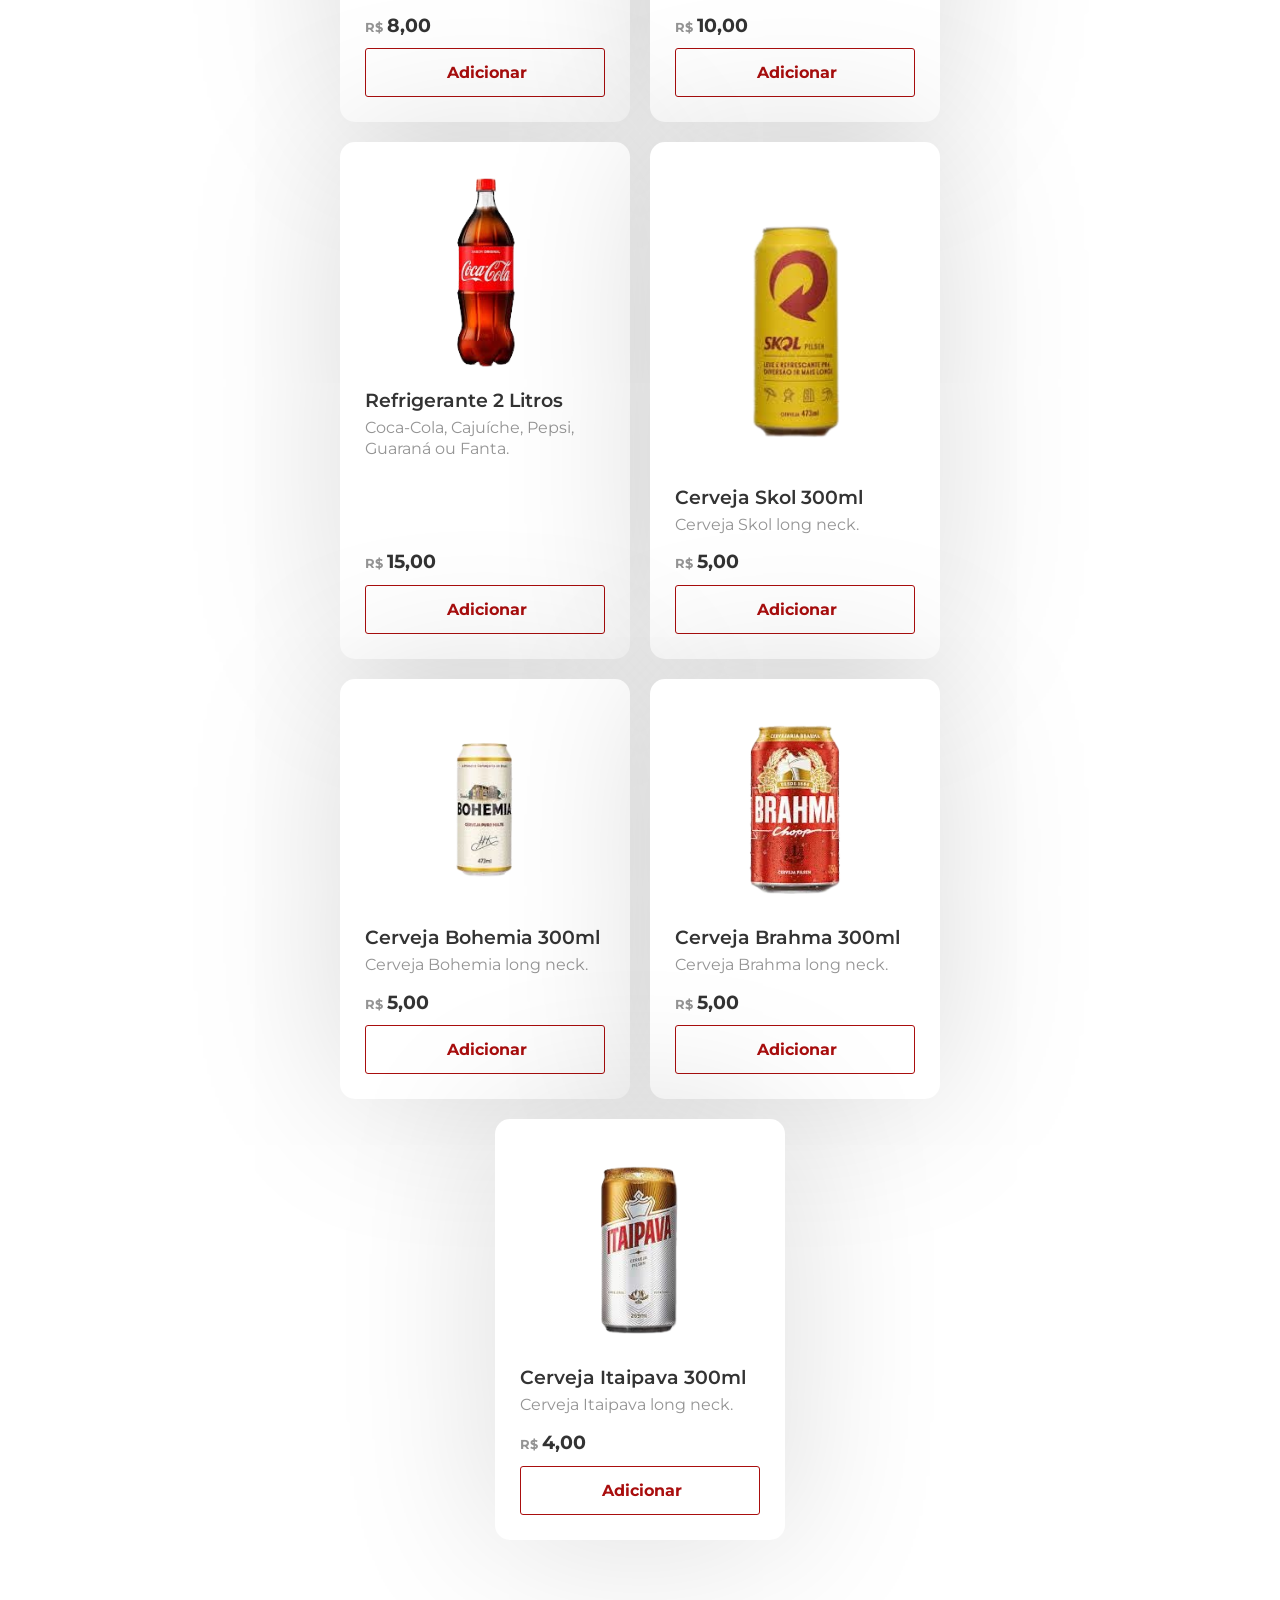
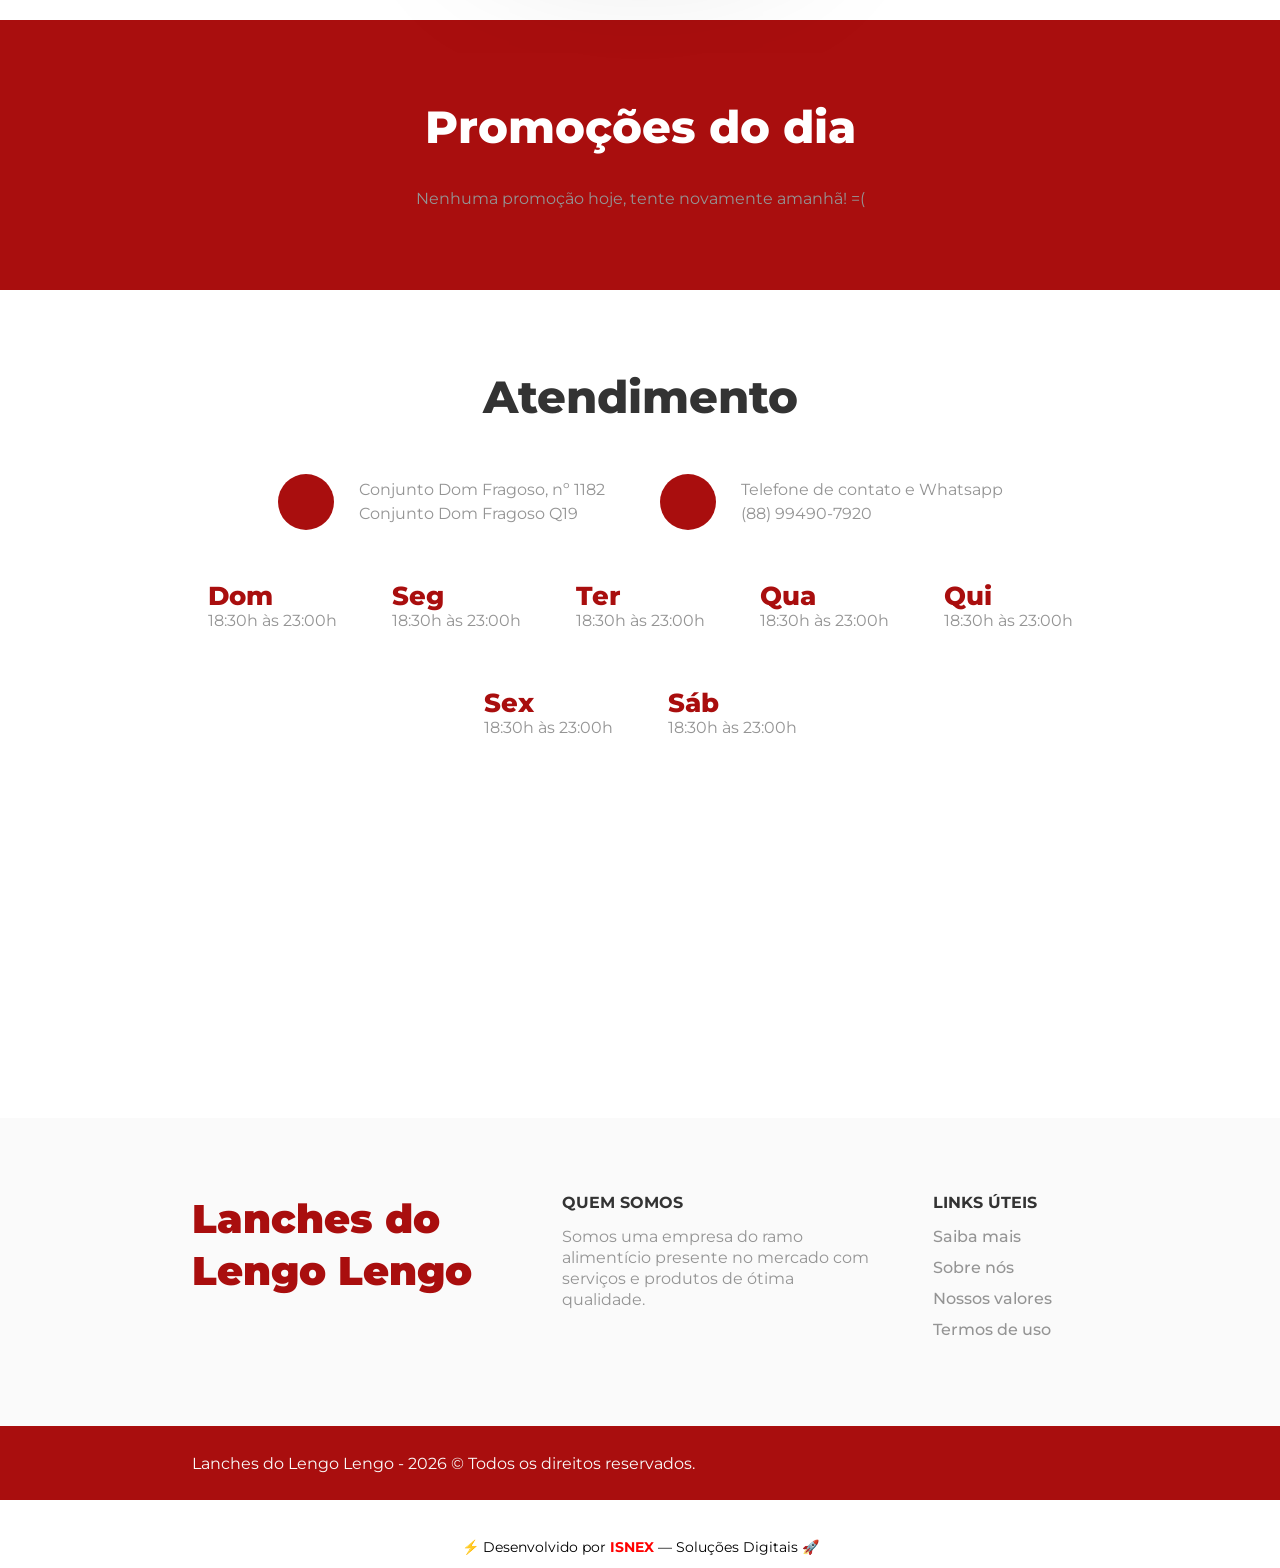
==== commit 148ac9dd: "Update index.html" ====
--- a/index.html
+++ b/index.html
@@ -42,12 +42,12 @@
                     <span class="iconify-inline" data-icon="mdi:cart-variant"></span>
                     <div class="cartNotify"></div>
                 </a>
-                <a href="https://wa.me/5588994907920?text=Olá!%20Quero%20fazer%20um%20pedido" class="whatsapp">
+                <a href="https://wa.me/5588921893779?text=Olá!%20Quero%20fazer%20um%20pedido" class="whatsapp">
                     <span class="iconify-inline" data-icon="akar-icons:whatsapp-fill"></span>
                 </a>
             </div>
            <!-- 🟢 WhatsApp -->
-<a href="https://wa.me/5588994907920?text=Olá!%20Quero%20fazer%20um%20pedido"
+<a href="https://wa.me/5588921893779?text=Olá!%20Quero%20fazer%20um%20pedido"
    class="whatsapp-float"
    target="_blank">
    <img src="./img/whats.png" alt="WhatsApp">
@@ -82,7 +82,7 @@
                     <span class="iconify-inline" data-icon="mdi:cart-variant"></span>
                     <div class="cartNotify"></div>
                 </a>
-                <a href="https://wa.me/5588994907920" class="whatsapp">
+                <a href="https://wa.me/5588921893779" class="whatsapp">
                     <span class="iconify-inline" data-icon="akar-icons:whatsapp-fill"></span>
                 </a>
             </div>
--- a/css/style.css
+++ b/css/style.css
@@ -888,3 +888,28 @@
       box-shadow: 0 0 0 0 rgba(247, 7, 7, 0);
    }
 }
+
+
+/* 🔥 Créditos do site */
+.credits {
+   text-align: center;
+   margin-top: 25px;
+   padding: 12px 0;
+   border-top: 1px solid rgba(255,255,255,0.1);
+   font-size: 14px;
+}
+
+.credits a {
+   color: #000000;
+   text-decoration: none;
+   transition: 0.3s;
+}
+
+.credits a strong {
+   color: #ff0000; /* verde bonito */
+}
+
+.credits a:hover {
+   color: #fc0707;
+   transform: scale(1.05);
+}
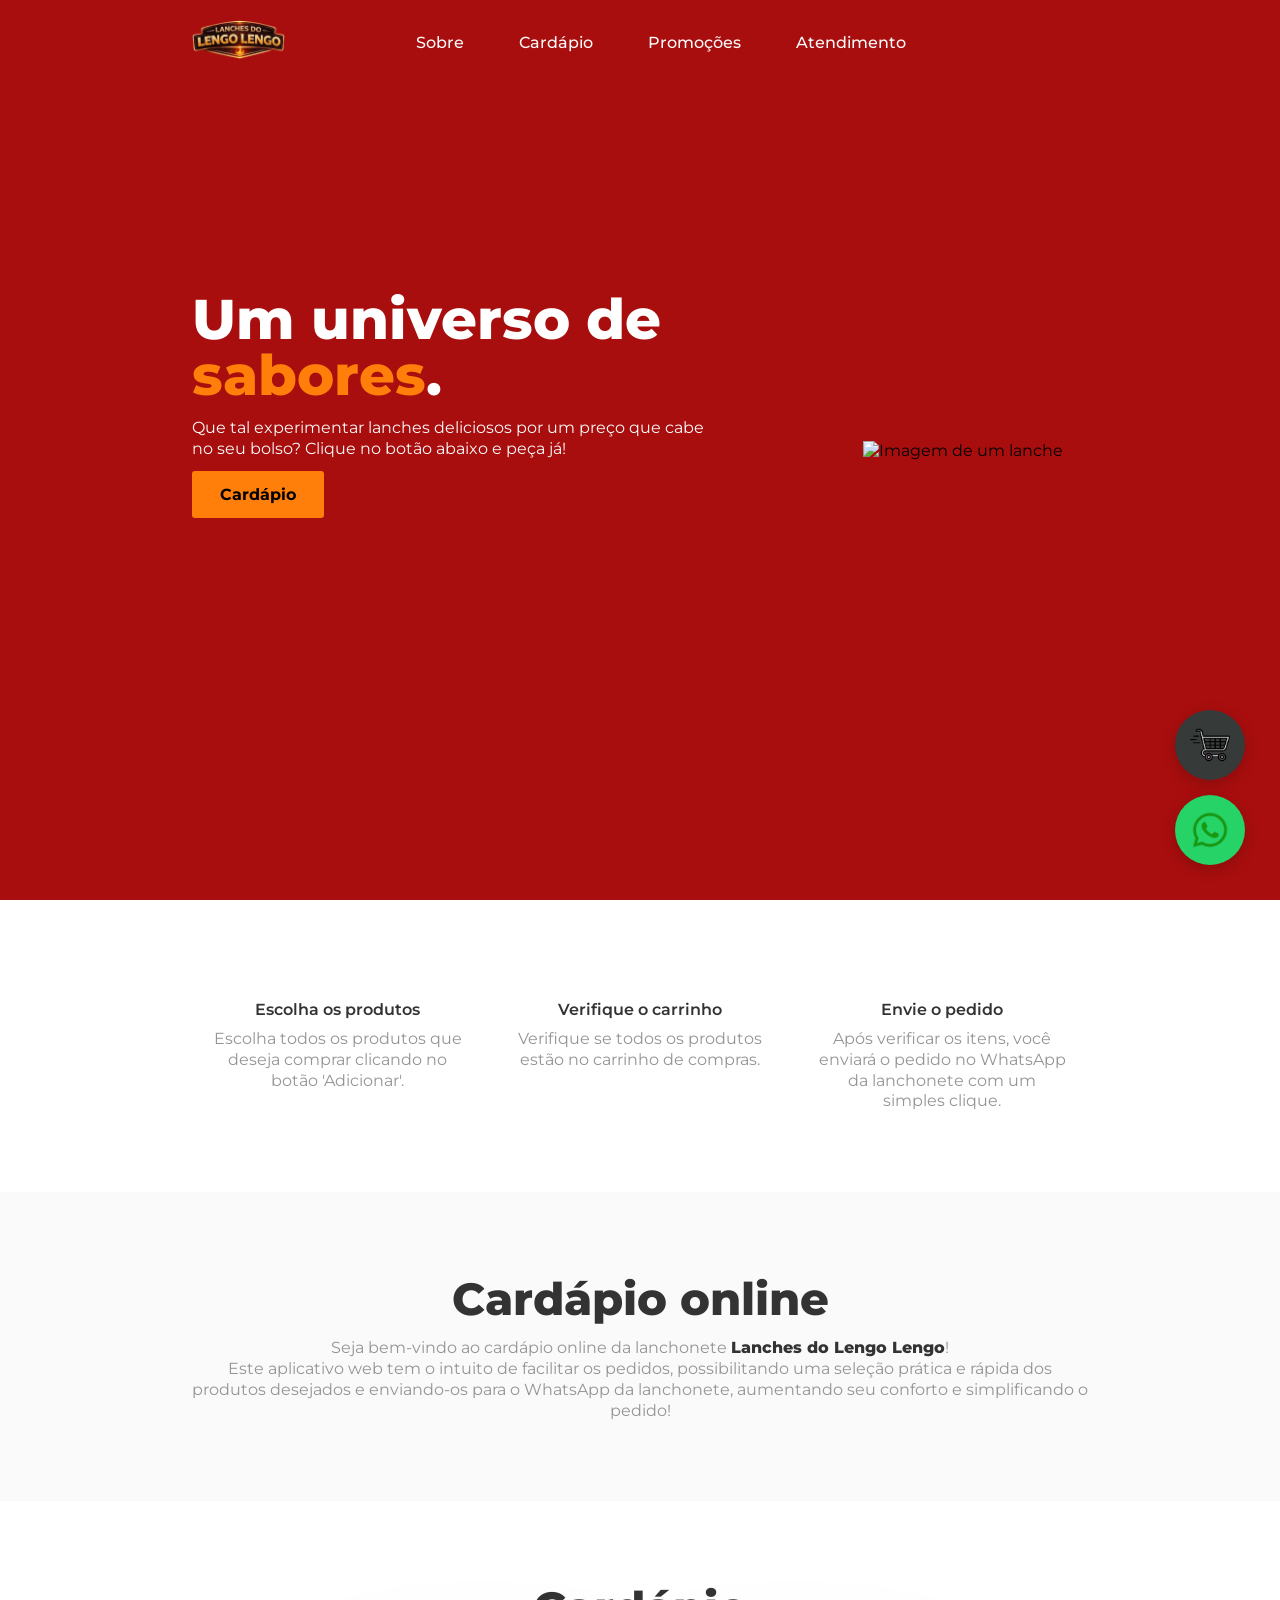
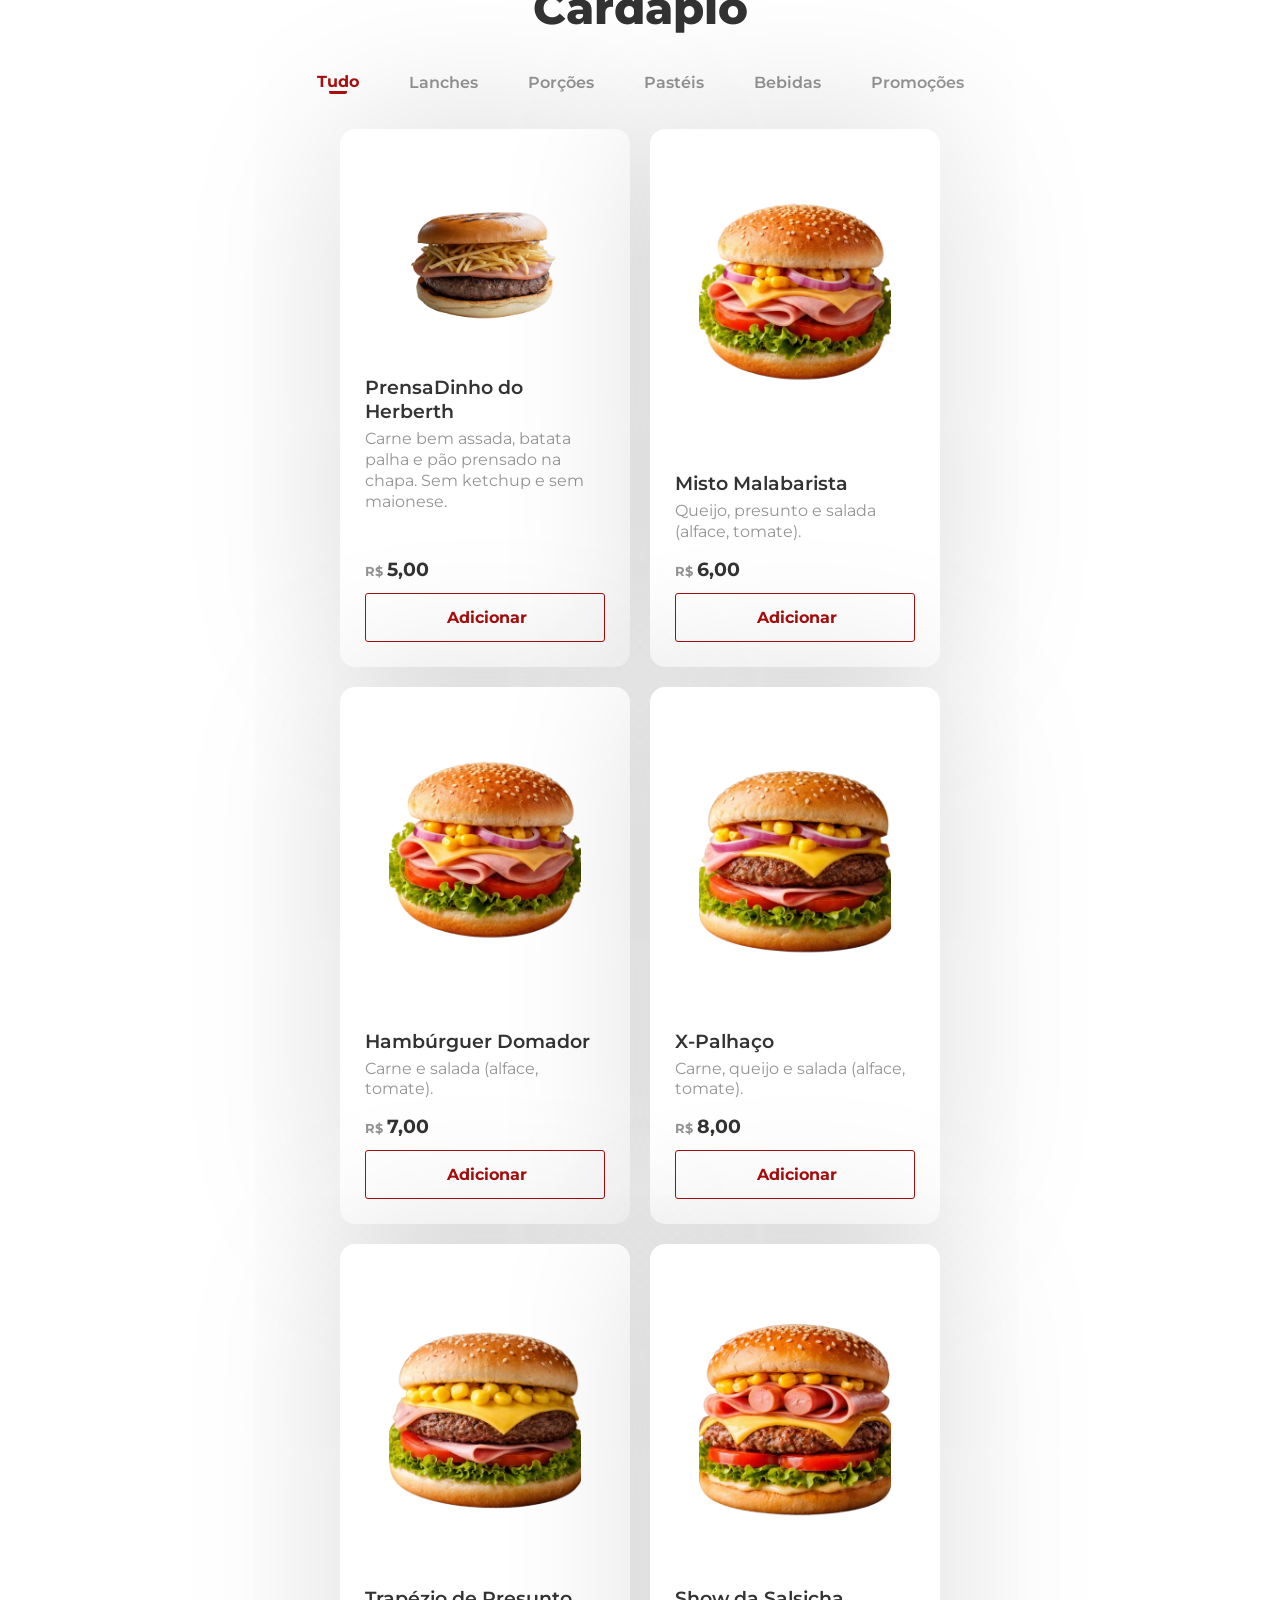
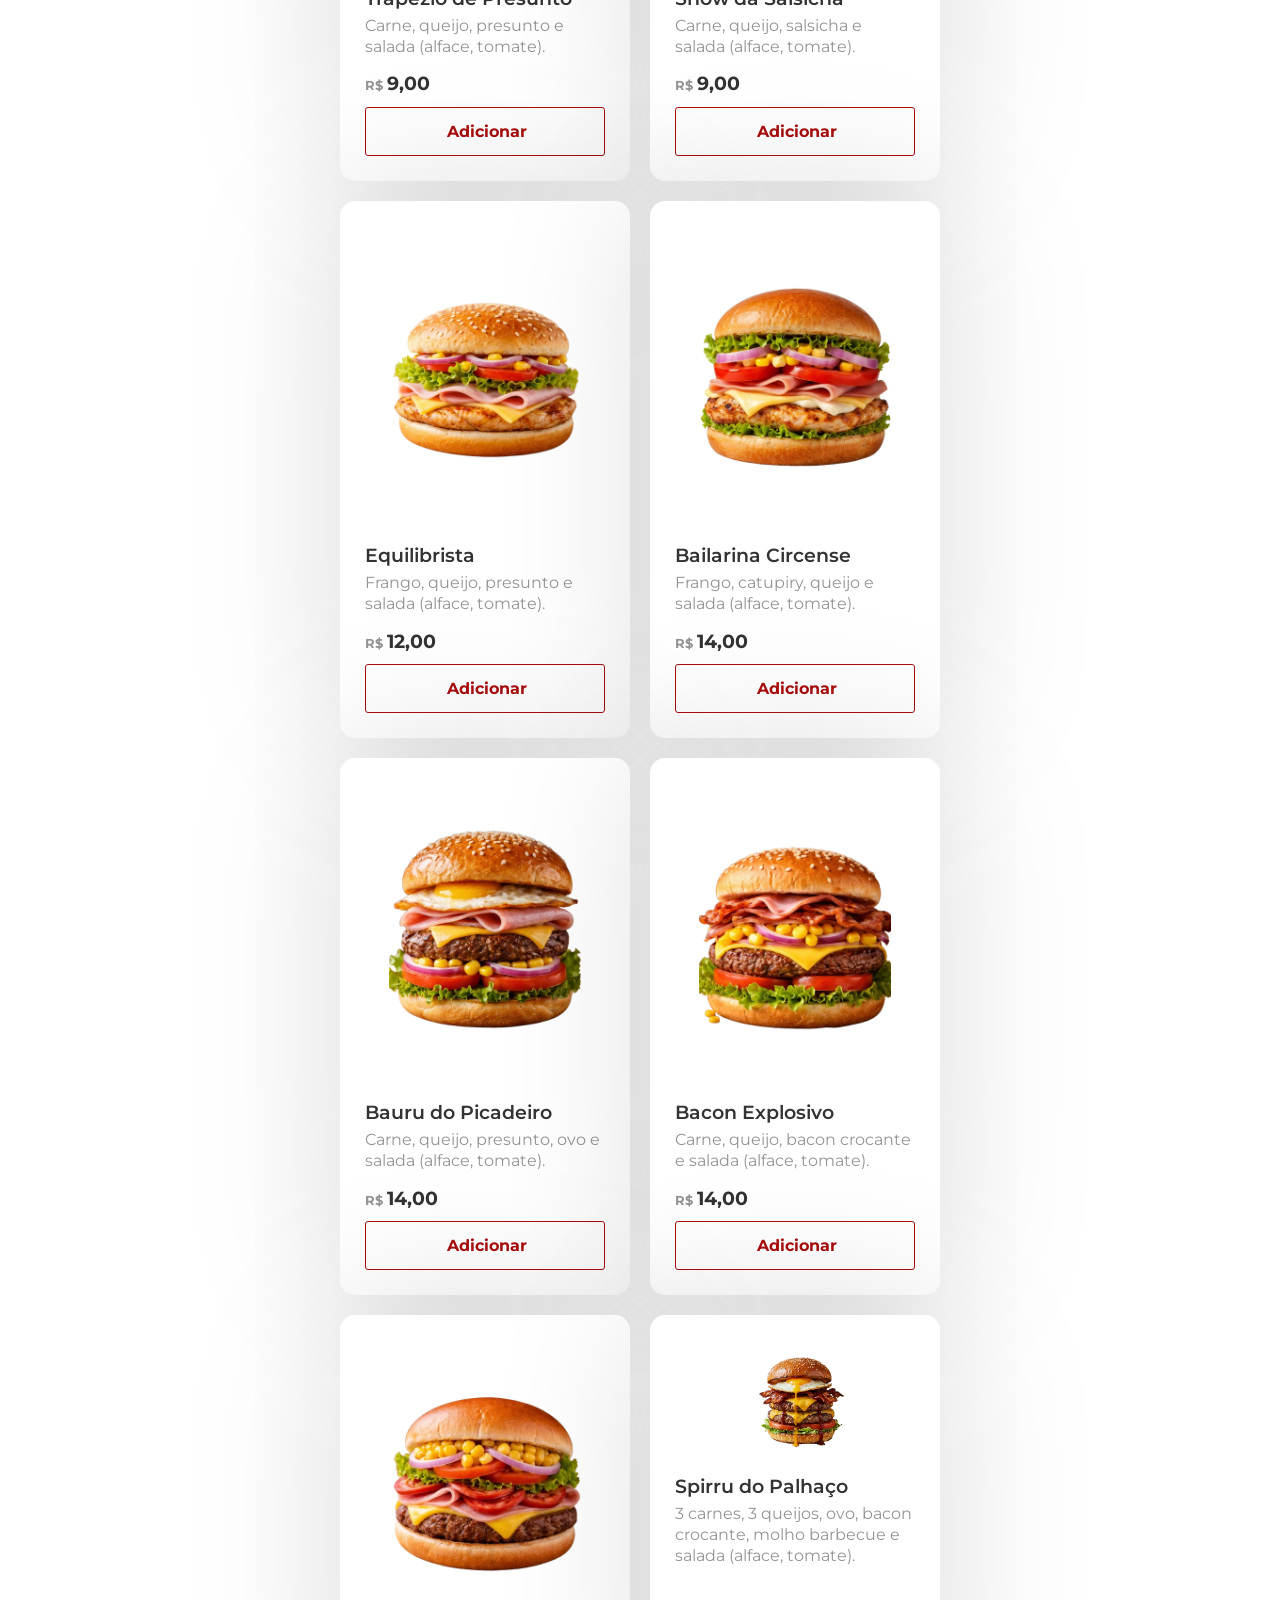
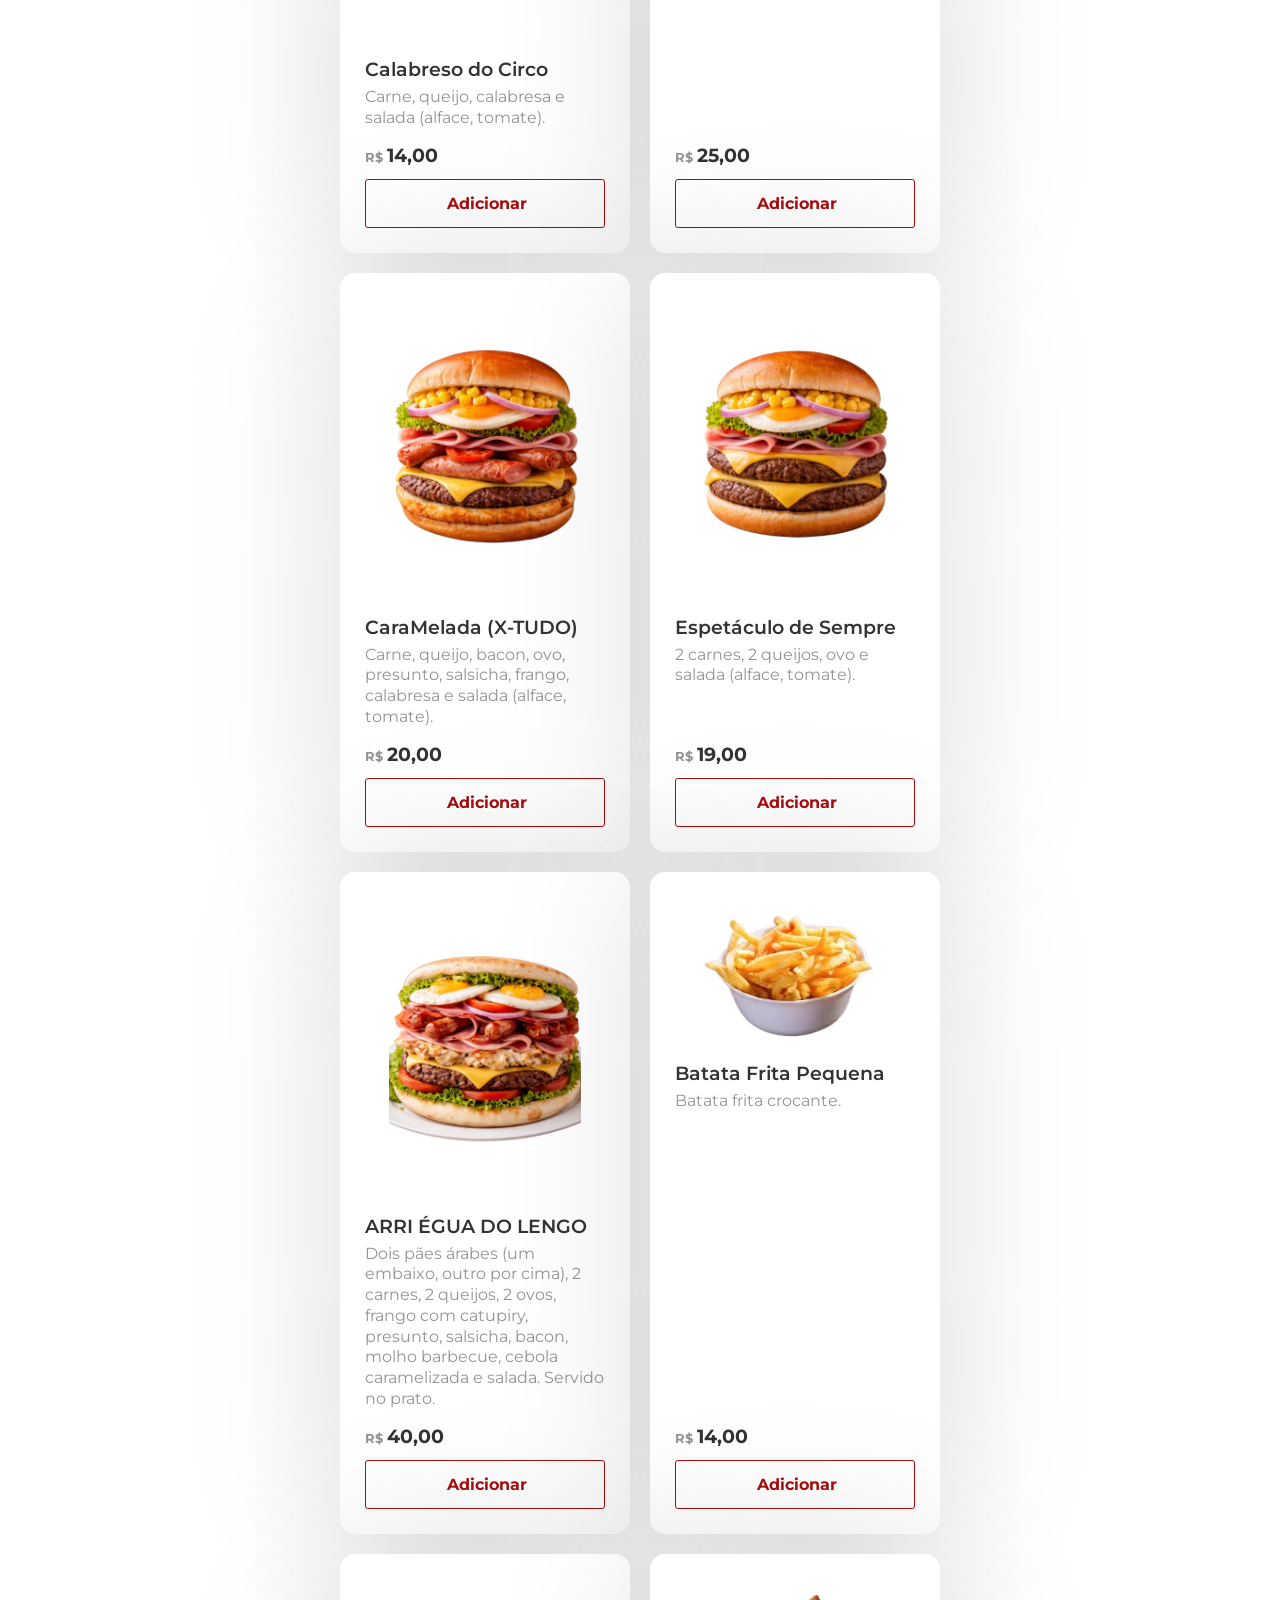
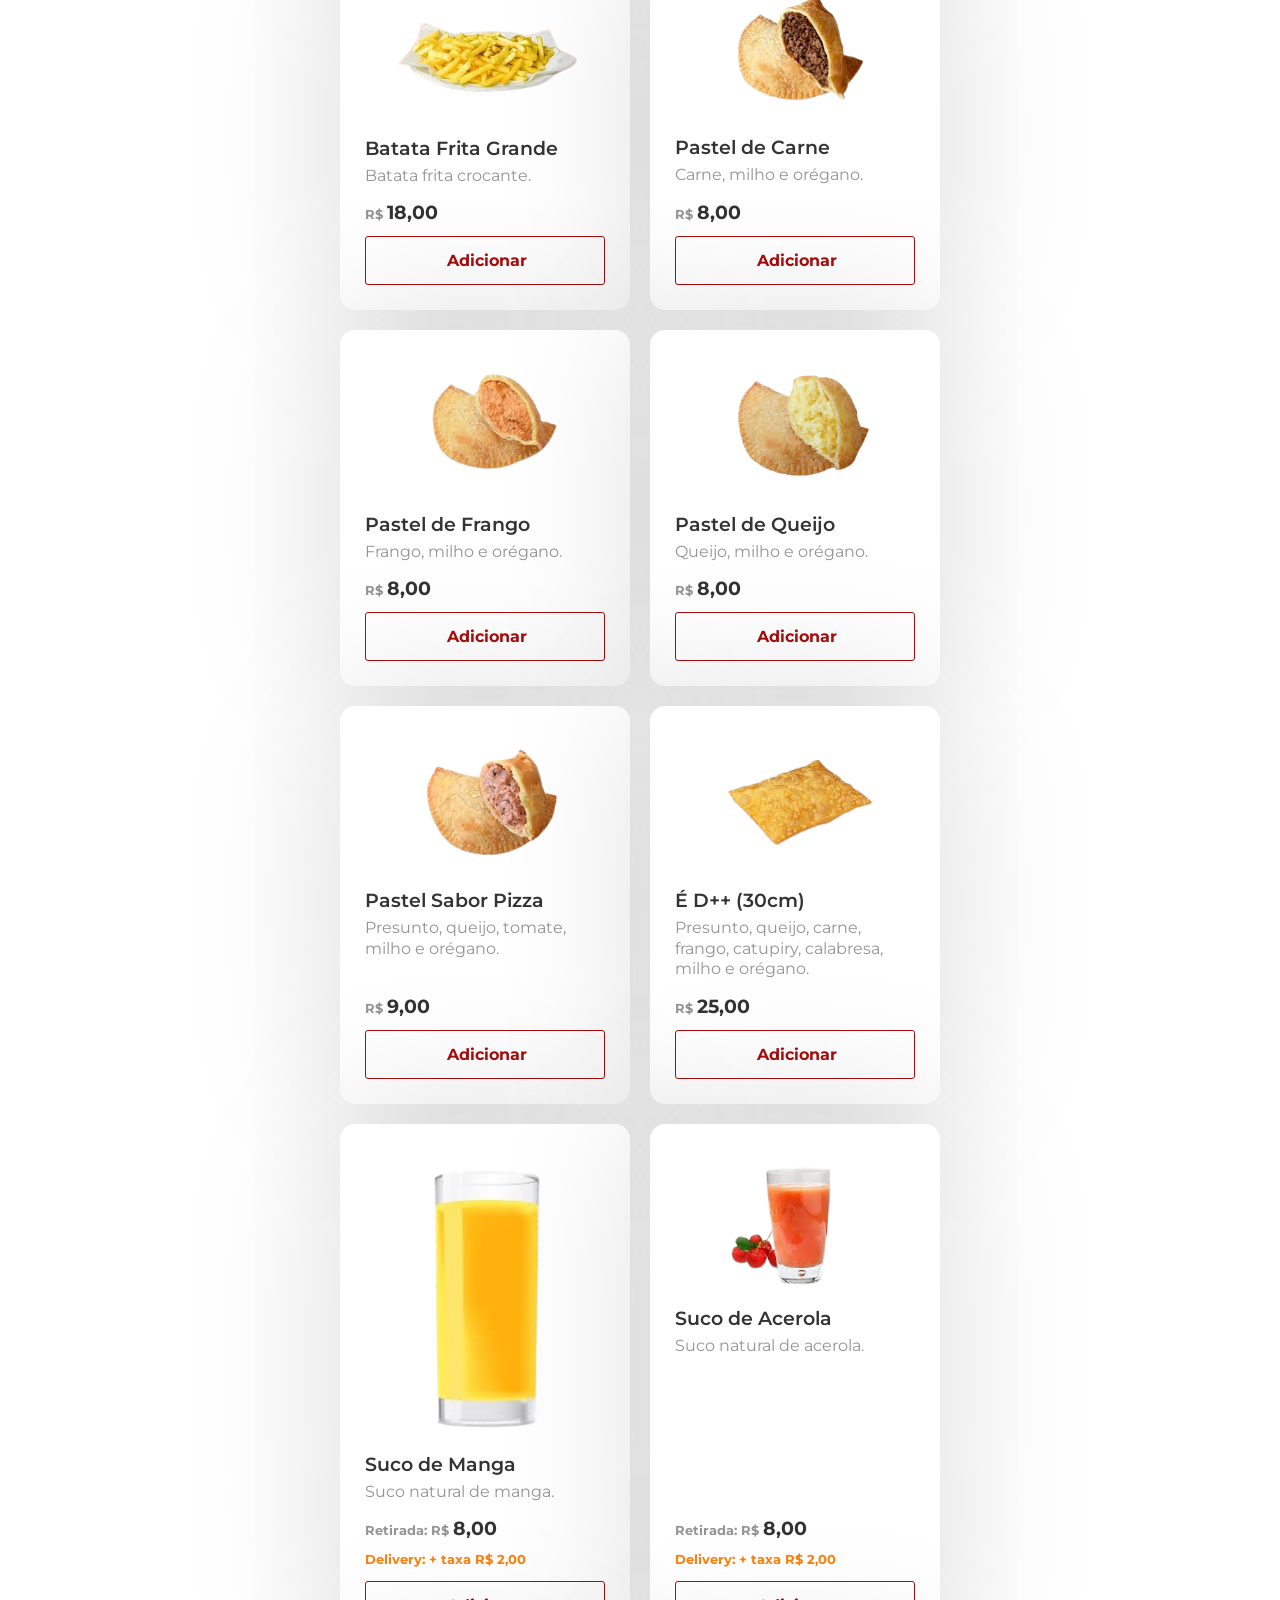
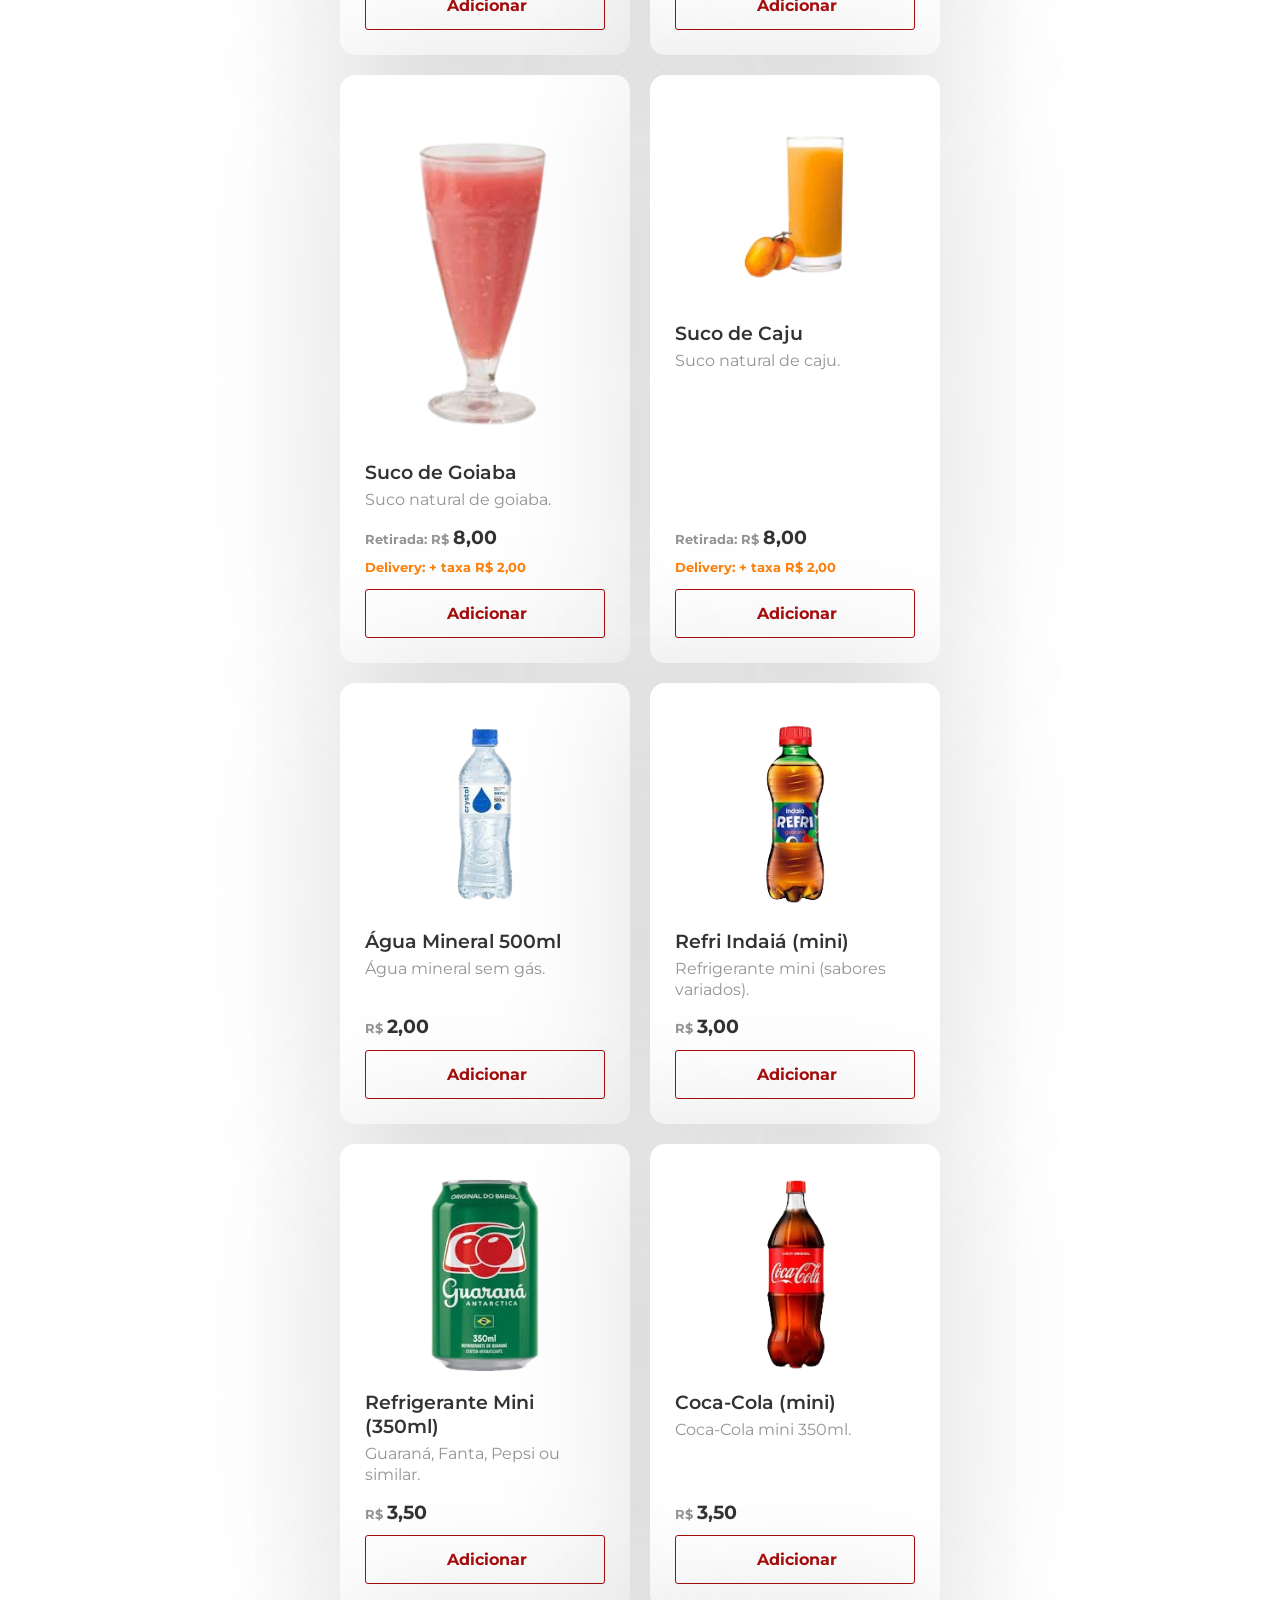
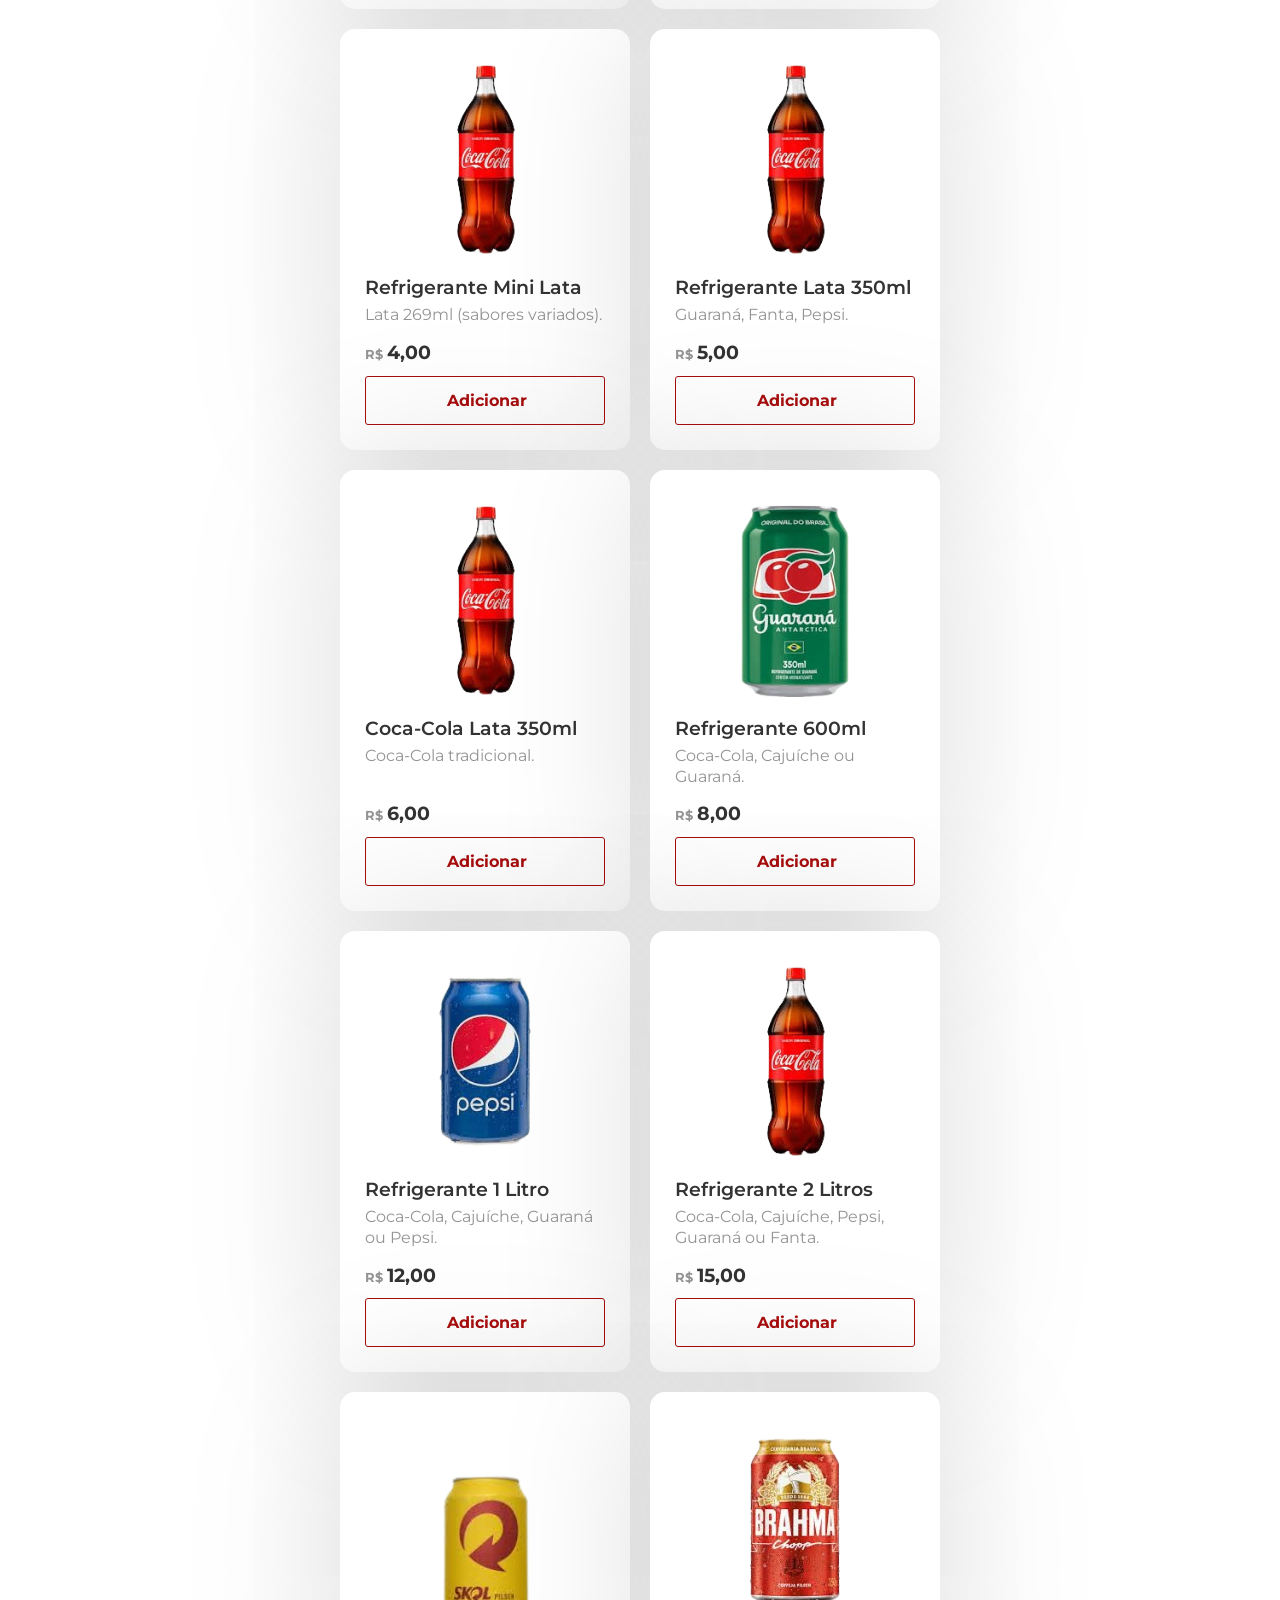
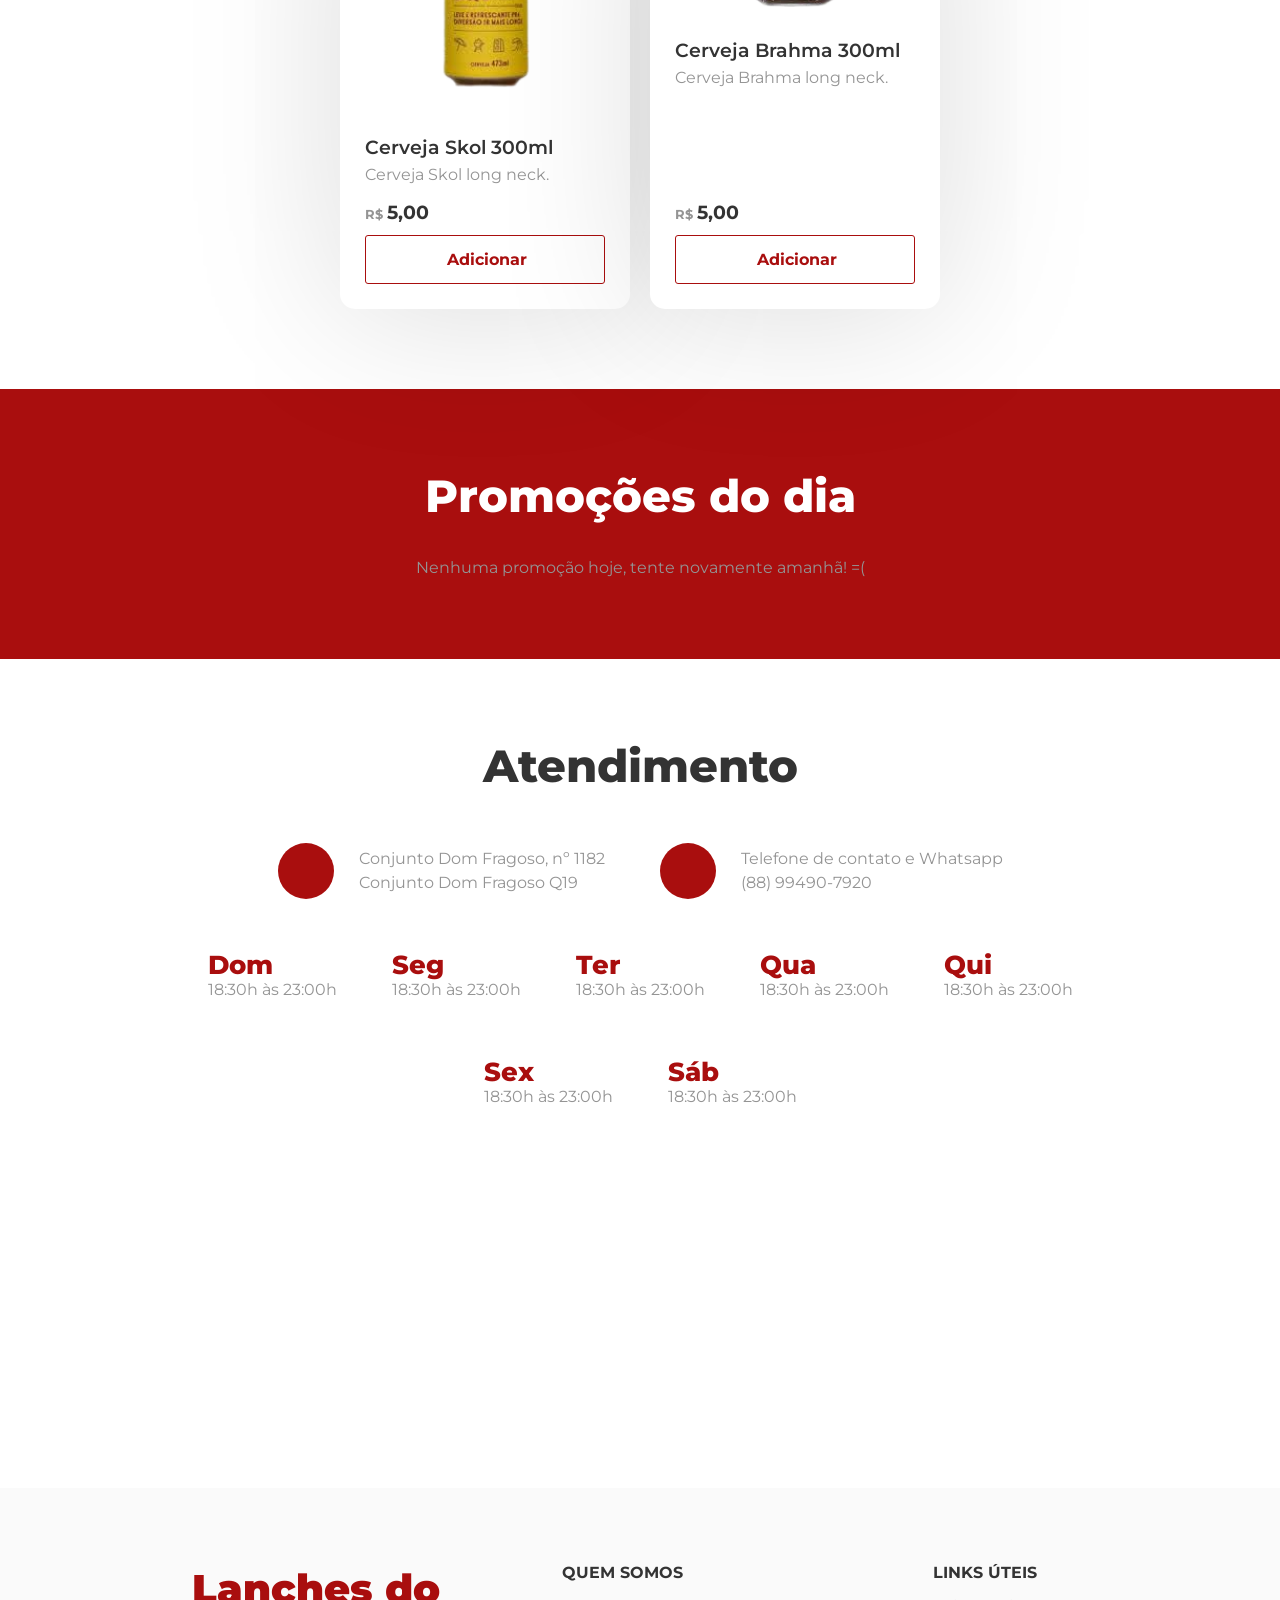
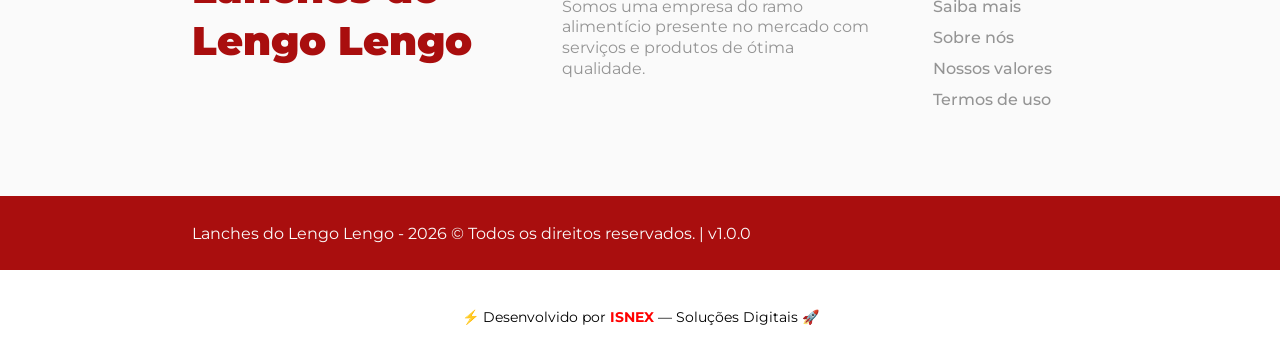
==== commit 01601195: "Atualização v1.0.0" ====
--- a/index.html
+++ b/index.html
@@ -235,7 +235,7 @@
     </div>
     <div class="footerBottom">
         <div class="content">
-            <p>Lanches do Lengo Lengo - 2026 &copy; Todos os direitos reservados.</p>
+            <p>Lanches do Lengo Lengo - 2026 &copy; Todos os direitos reservados. | v1.0.0</p>
             <div class="social">
                 <a href="#">
                     <span class="iconify" data-icon="brandico:facebook"></span>
--- a/css/style.css
+++ b/css/style.css
@@ -110,7 +110,7 @@
 
 .btn {
   background: #FF7F0A;
-  color: #A90E0E;
+  color: #000000;
   font-size: 1rem;
   font-weight: 700;
   padding: 14px 28px;
@@ -575,6 +575,16 @@
   color: #333;
 }
 
+.cardsMenu .card .deliveryPrice {
+  color: #FF7F0A;
+  font-size: .8rem;
+  font-weight: 700;
+}
+
+.cardsMenu .card .deliveryPrice span {
+  font-size: 1.2rem;
+}
+
 .cardsMenu .card .btn {
   border: 1px solid #A90E0E;
   color: #A90E0E;
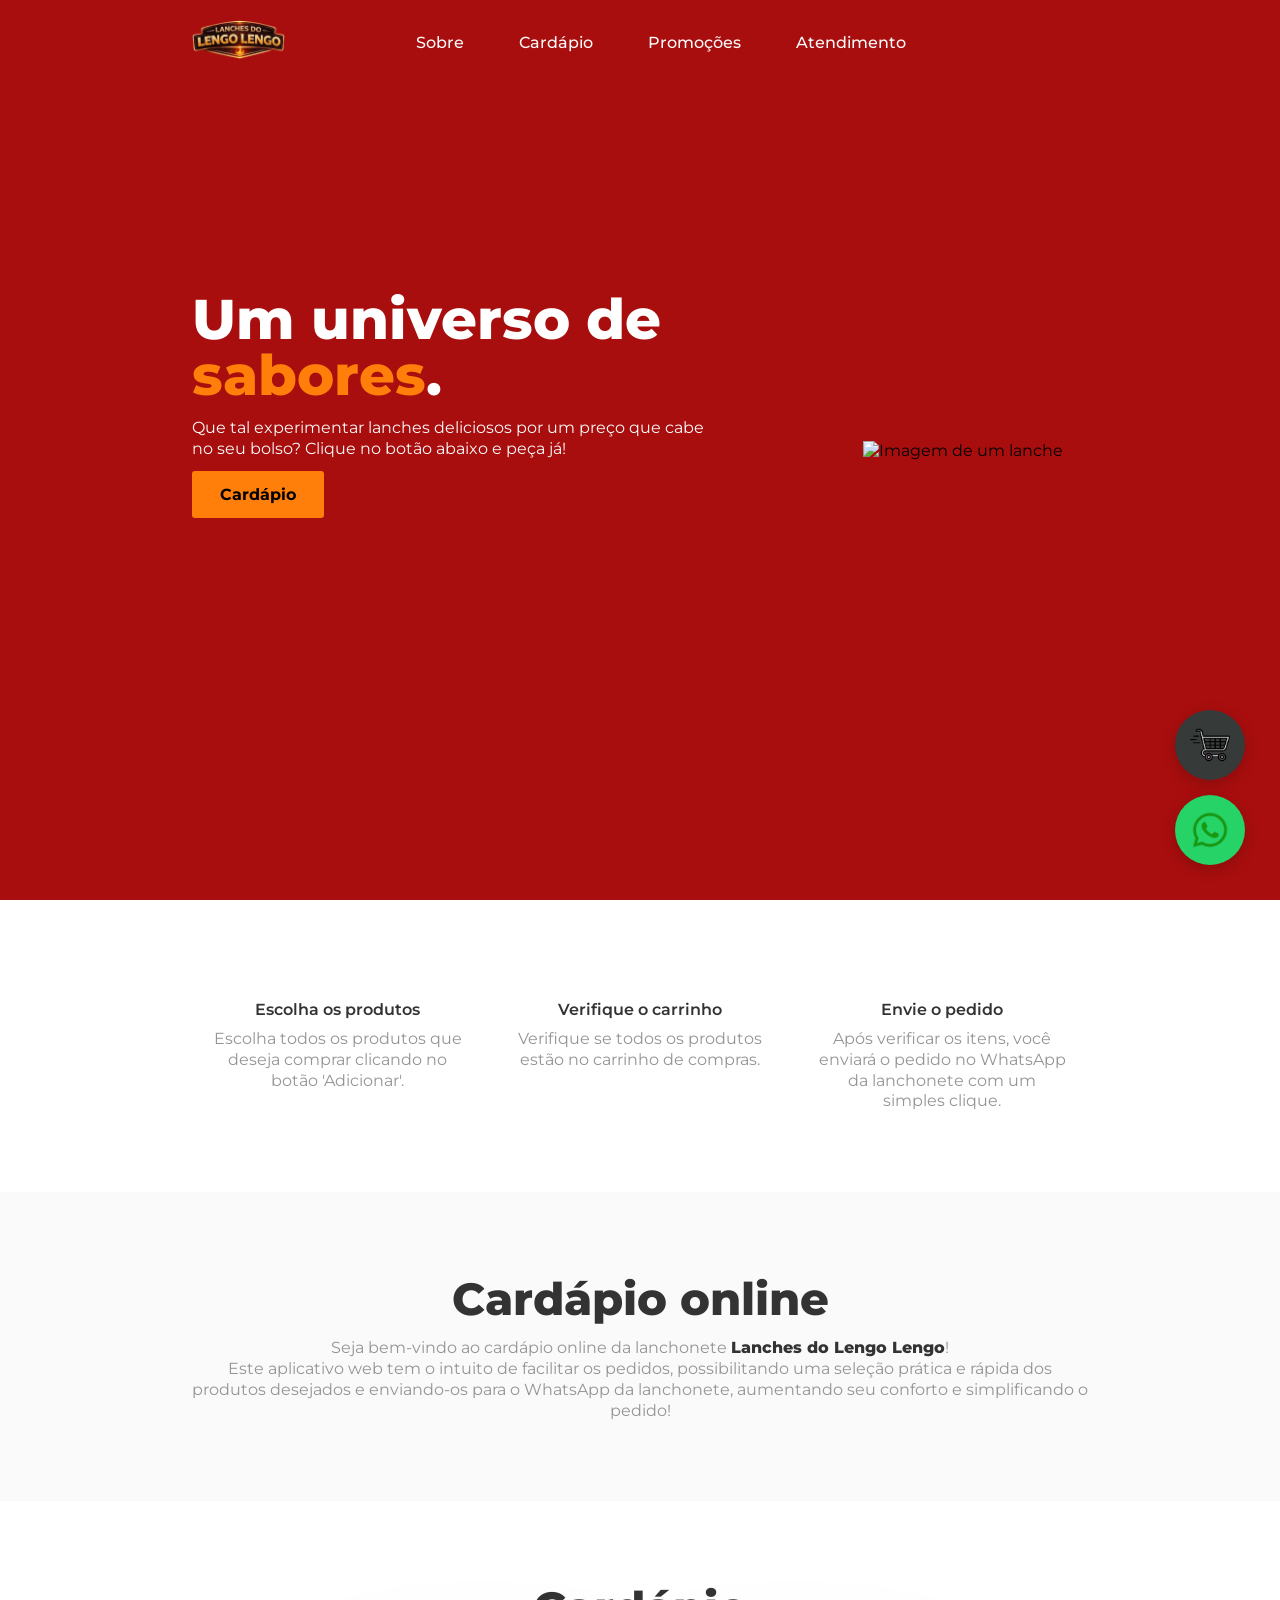
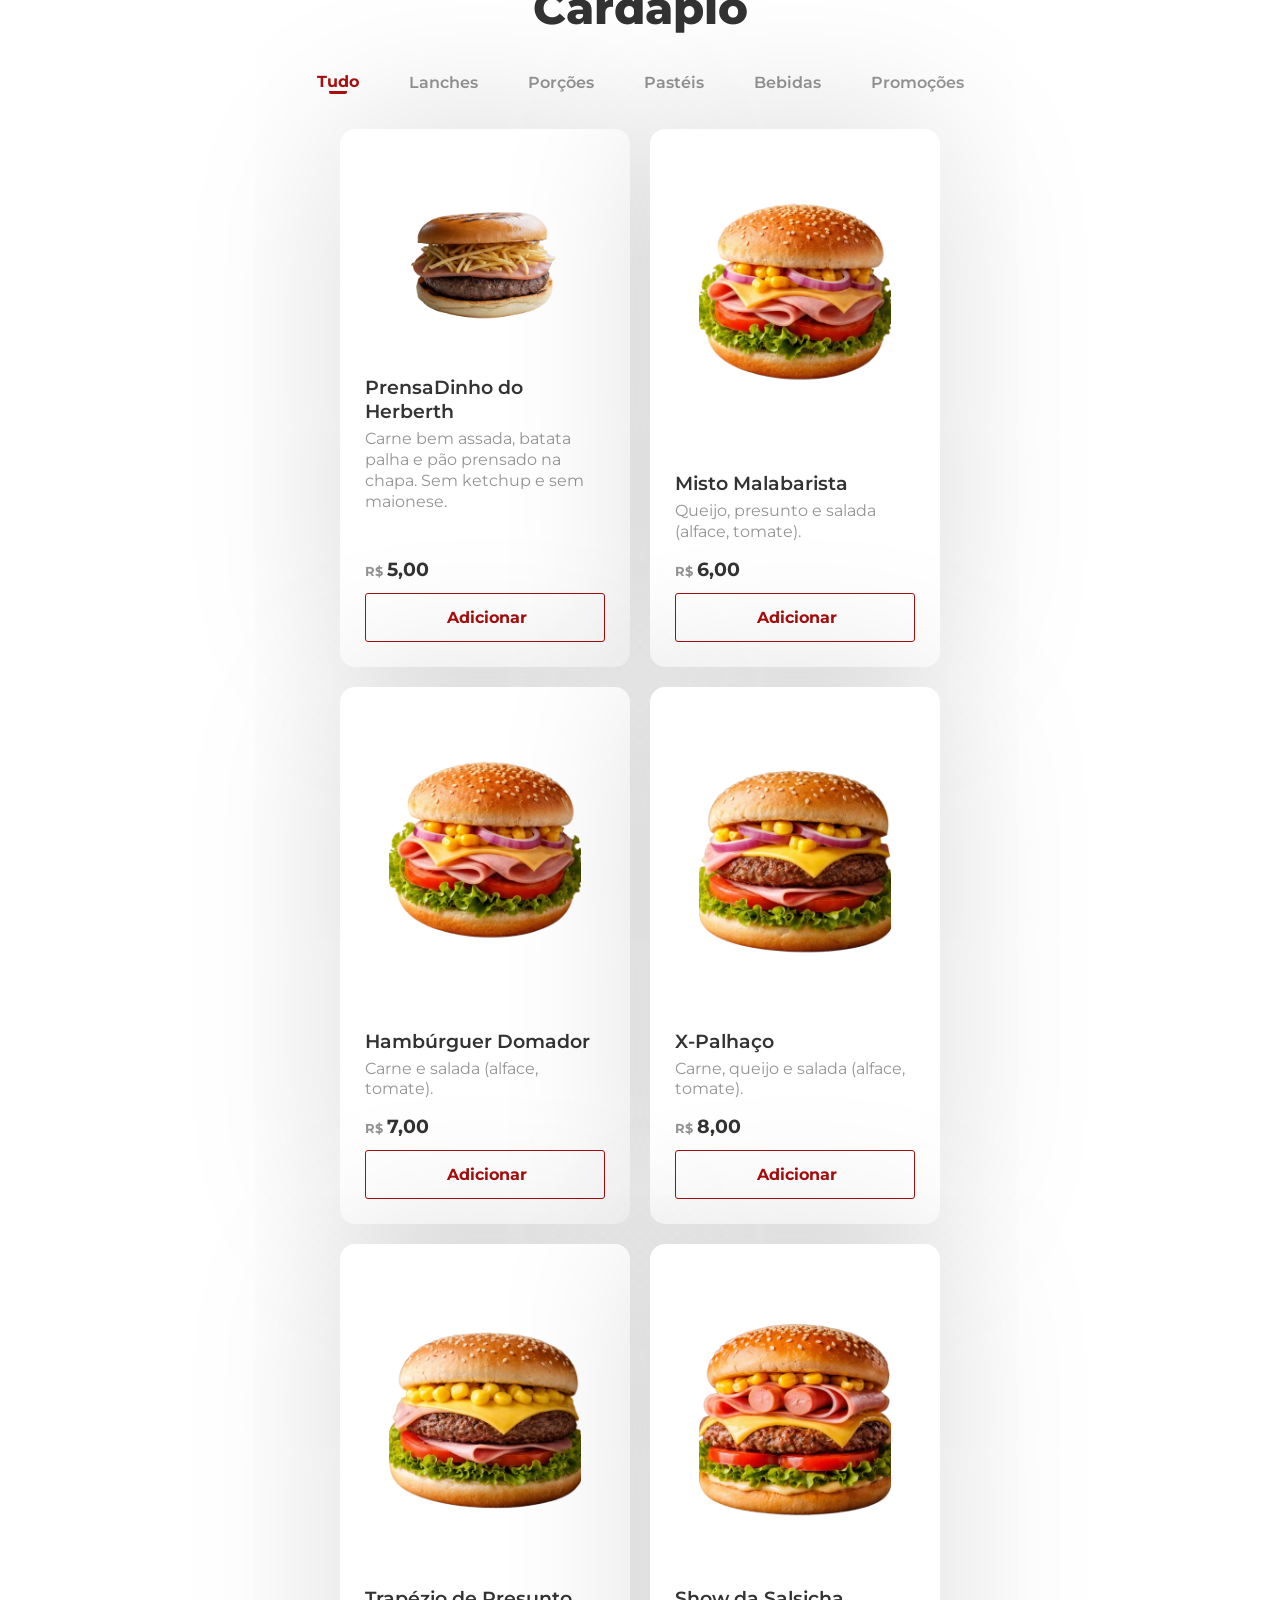
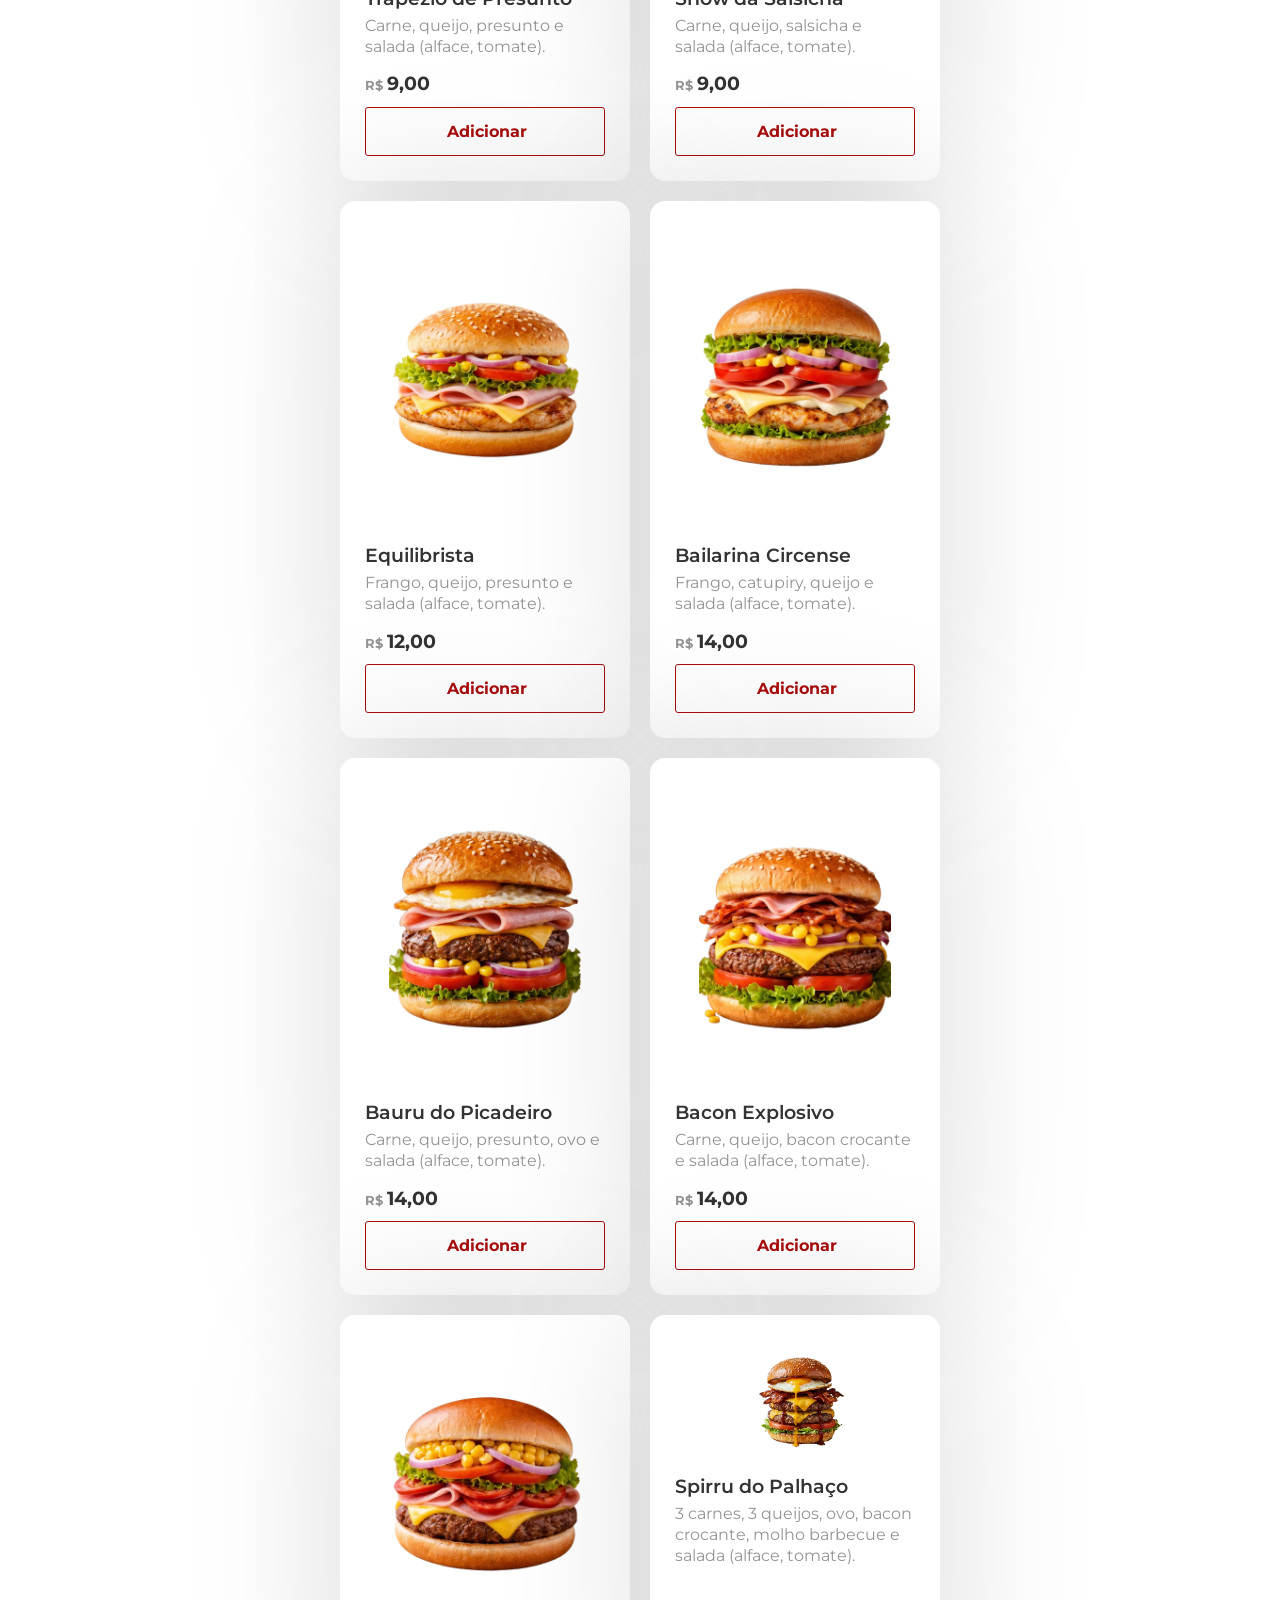
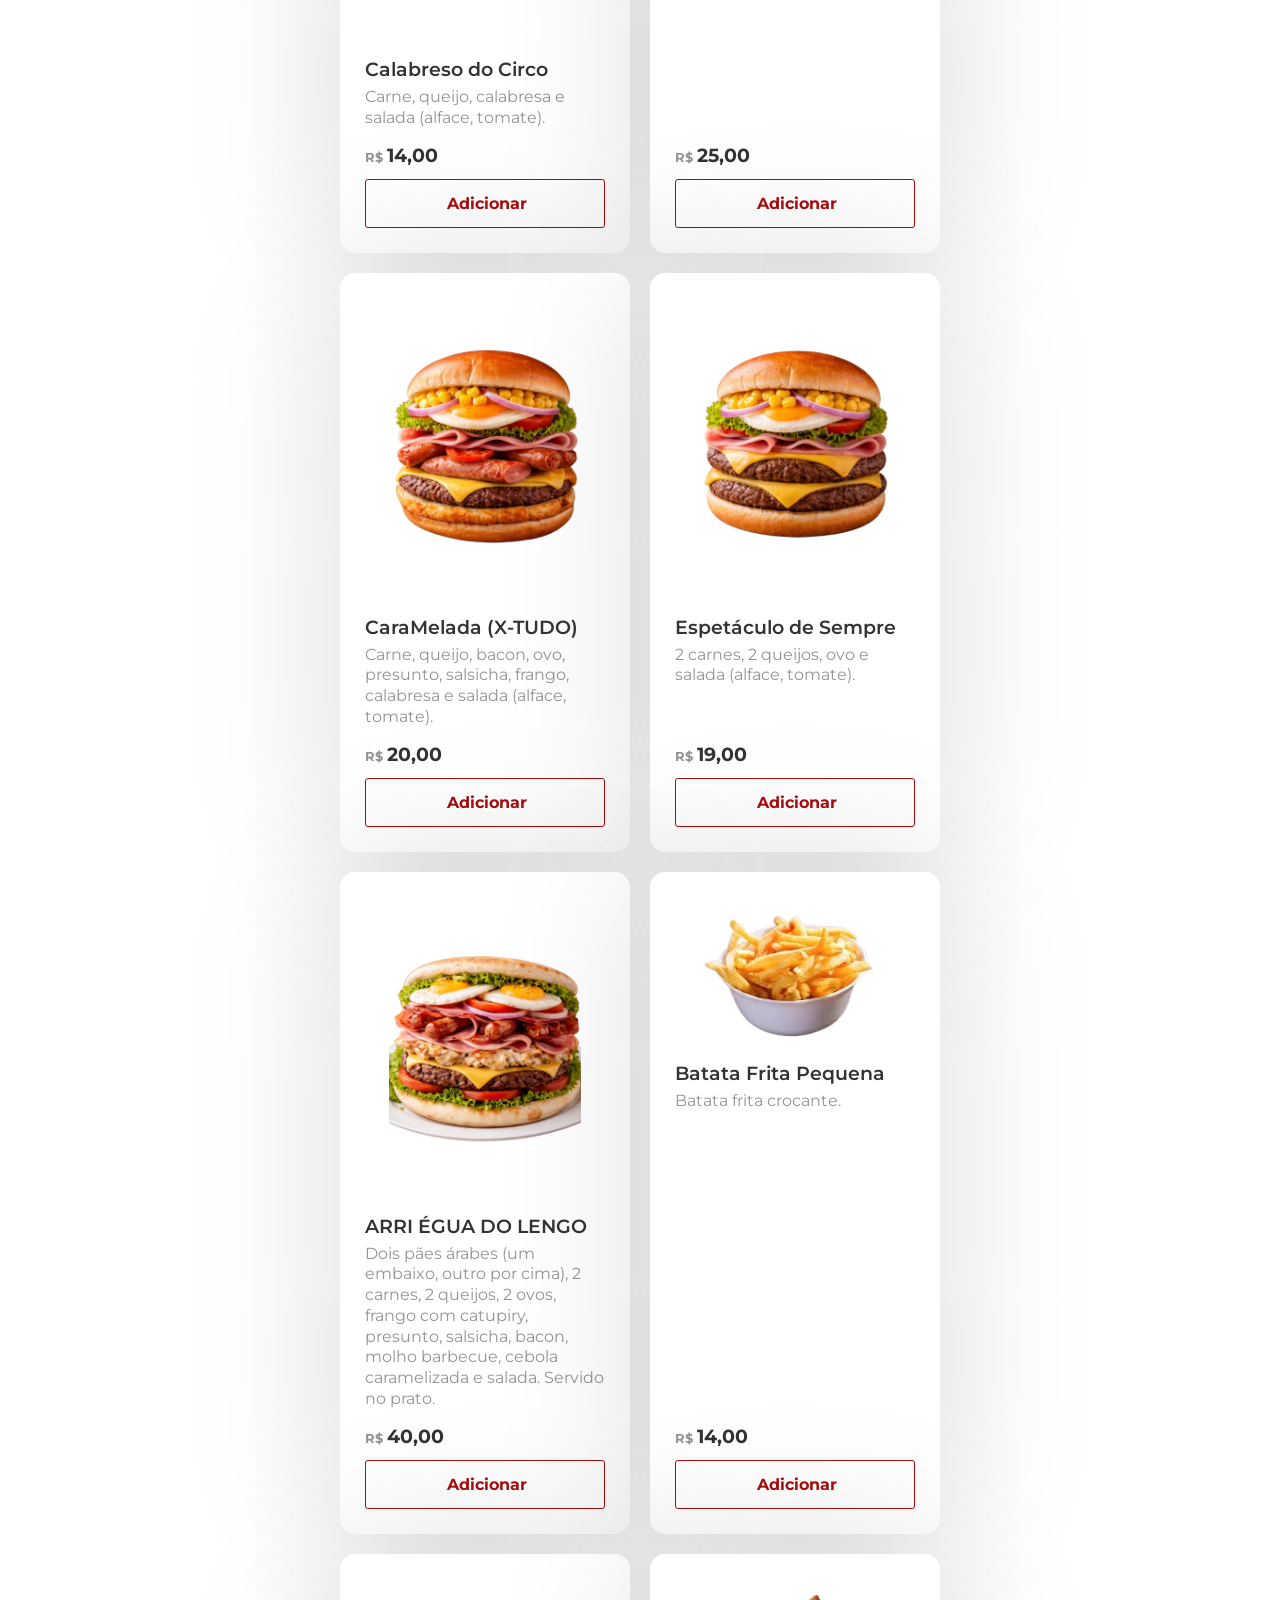
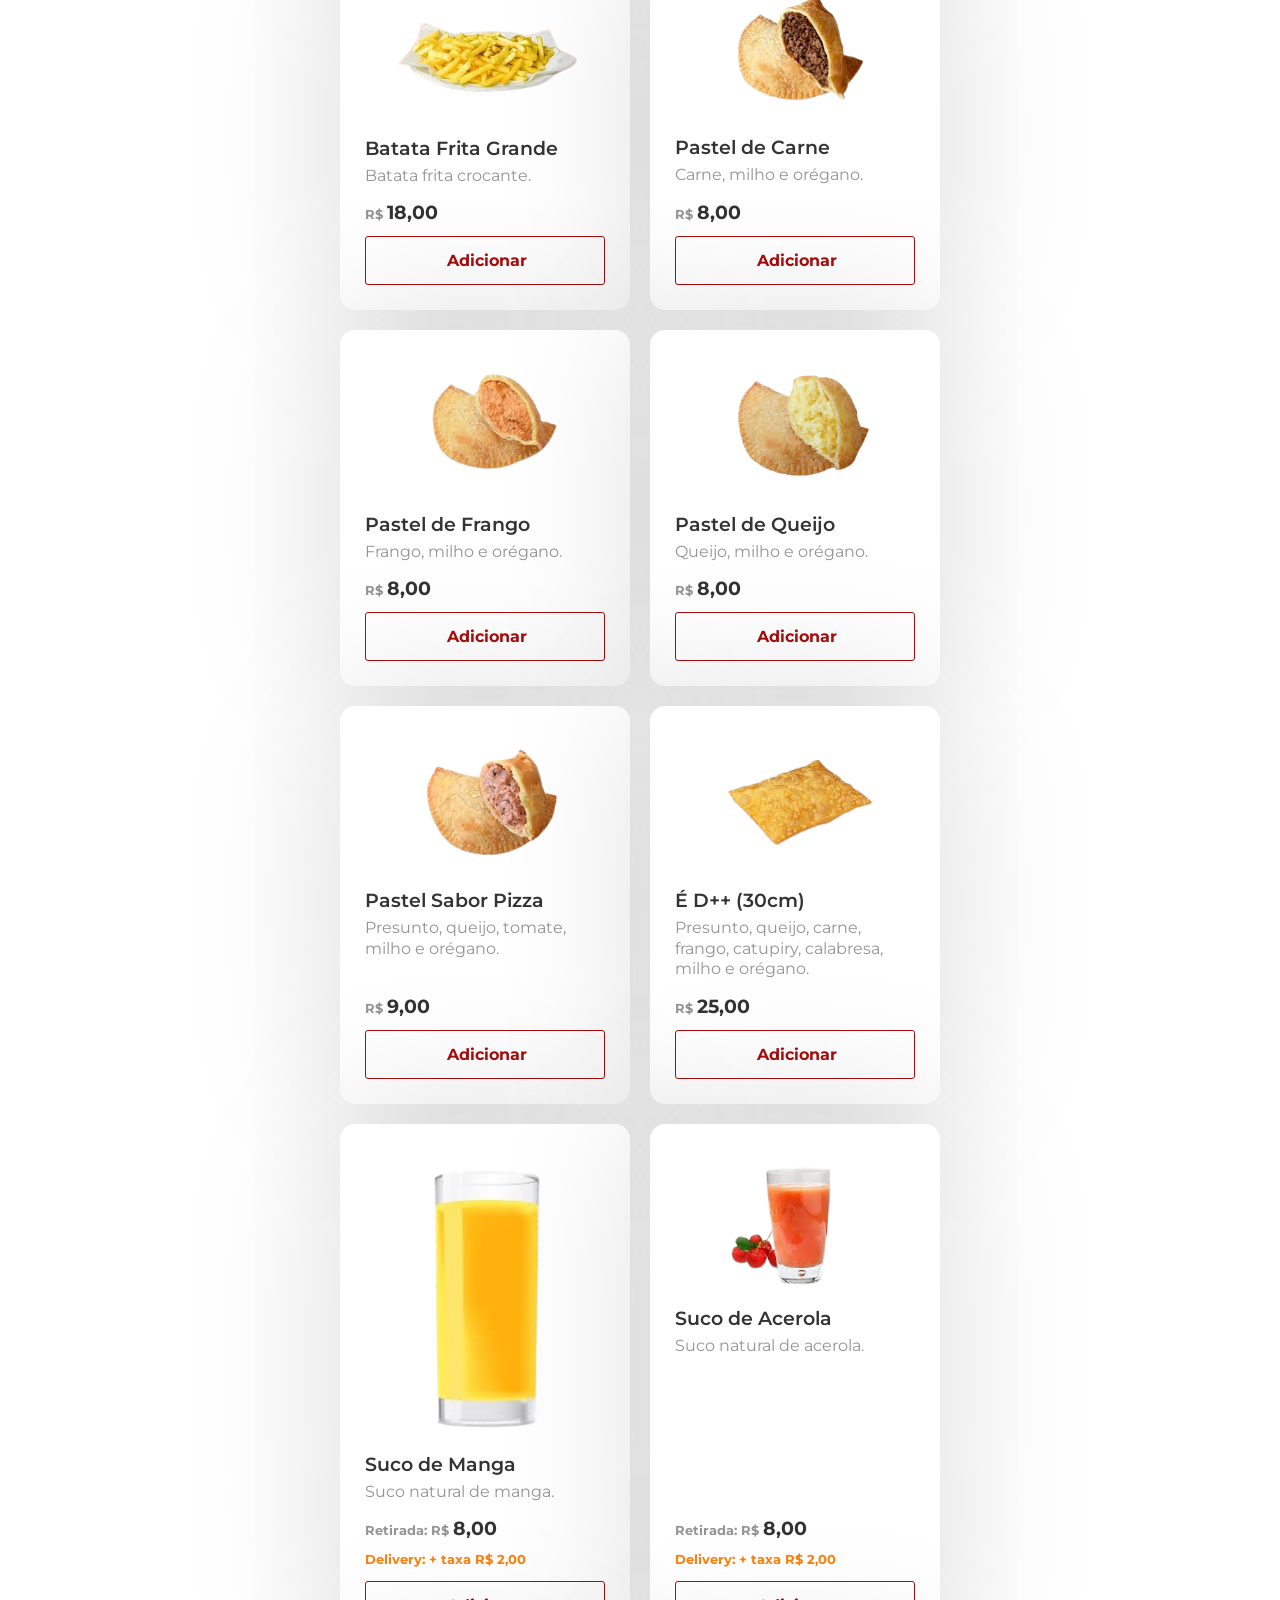
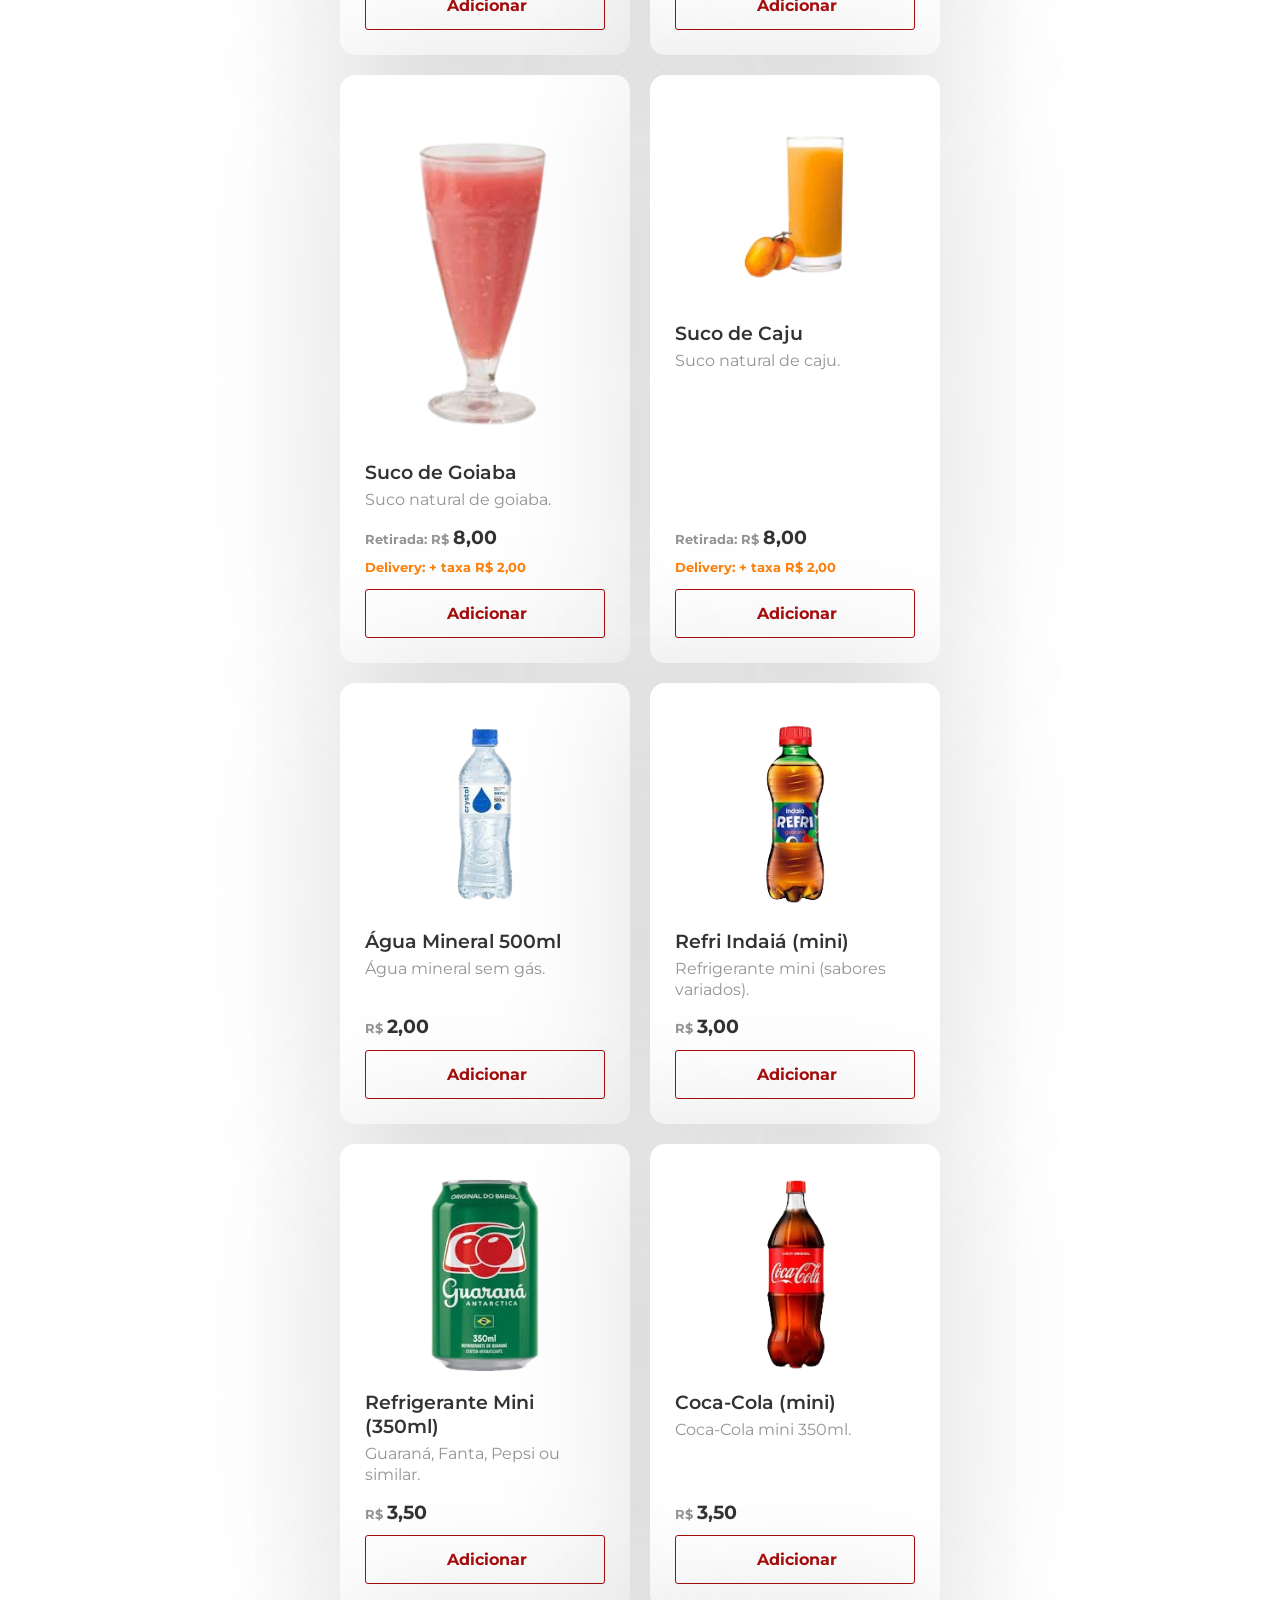
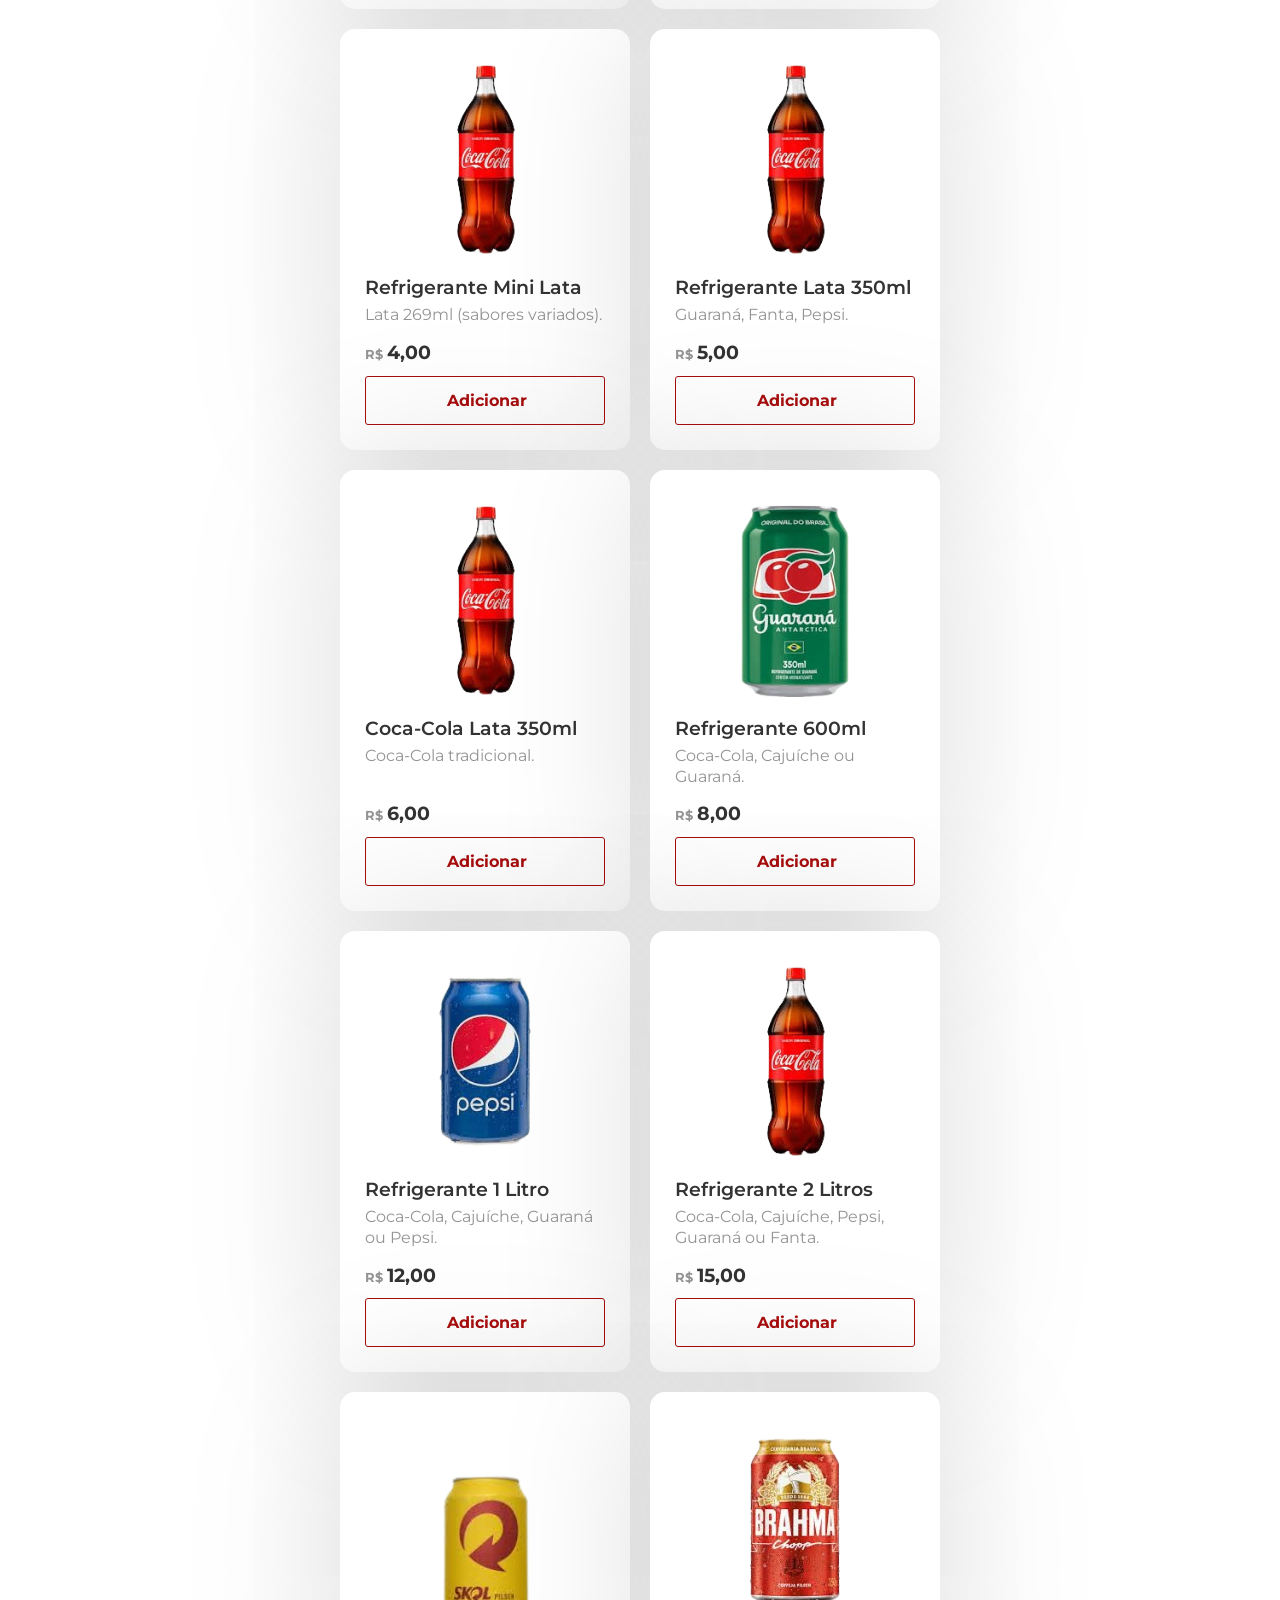
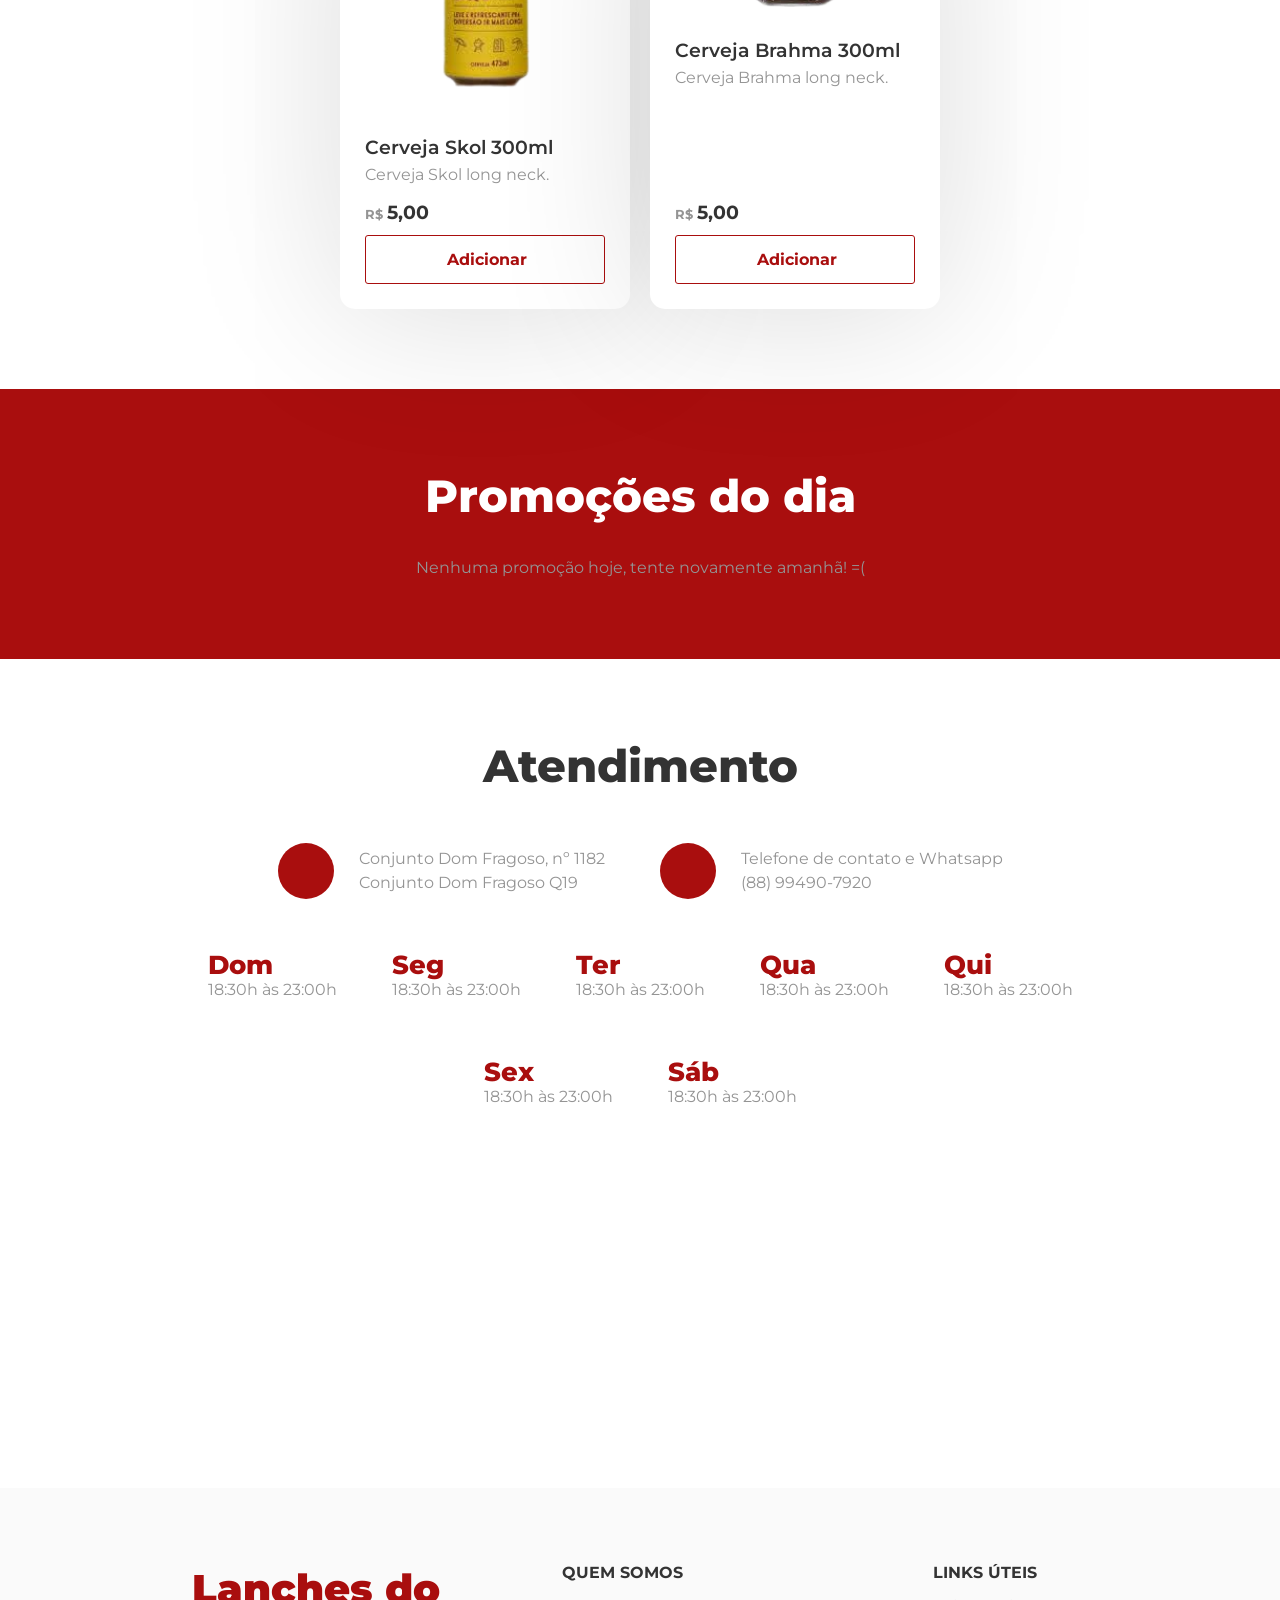
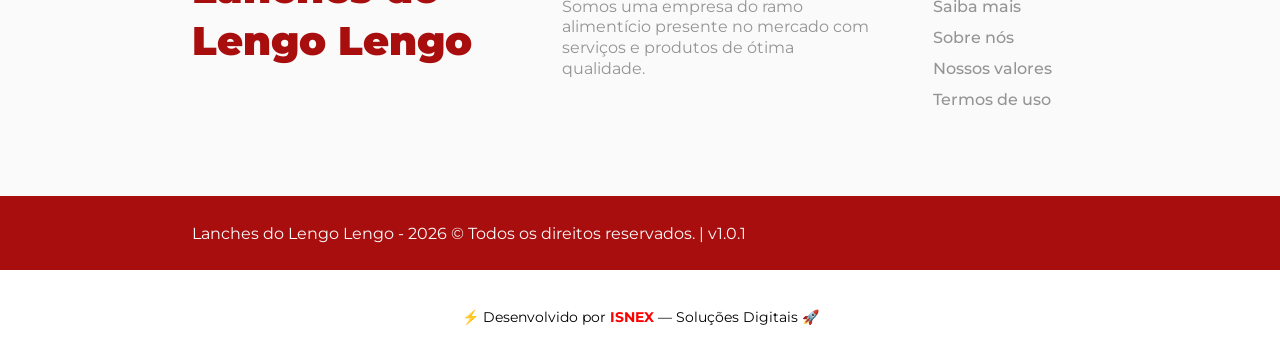
==== commit b2637d77: "v1.0.1" ====
--- a/index.html
+++ b/index.html
@@ -235,7 +235,7 @@
     </div>
     <div class="footerBottom">
         <div class="content">
-            <p>Lanches do Lengo Lengo - 2026 &copy; Todos os direitos reservados. | v1.0.0</p>
+            <p>Lanches do Lengo Lengo - 2026 &copy; Todos os direitos reservados. | v1.0.1</p>
             <div class="social">
                 <a href="#">
                     <span class="iconify" data-icon="brandico:facebook"></span>
